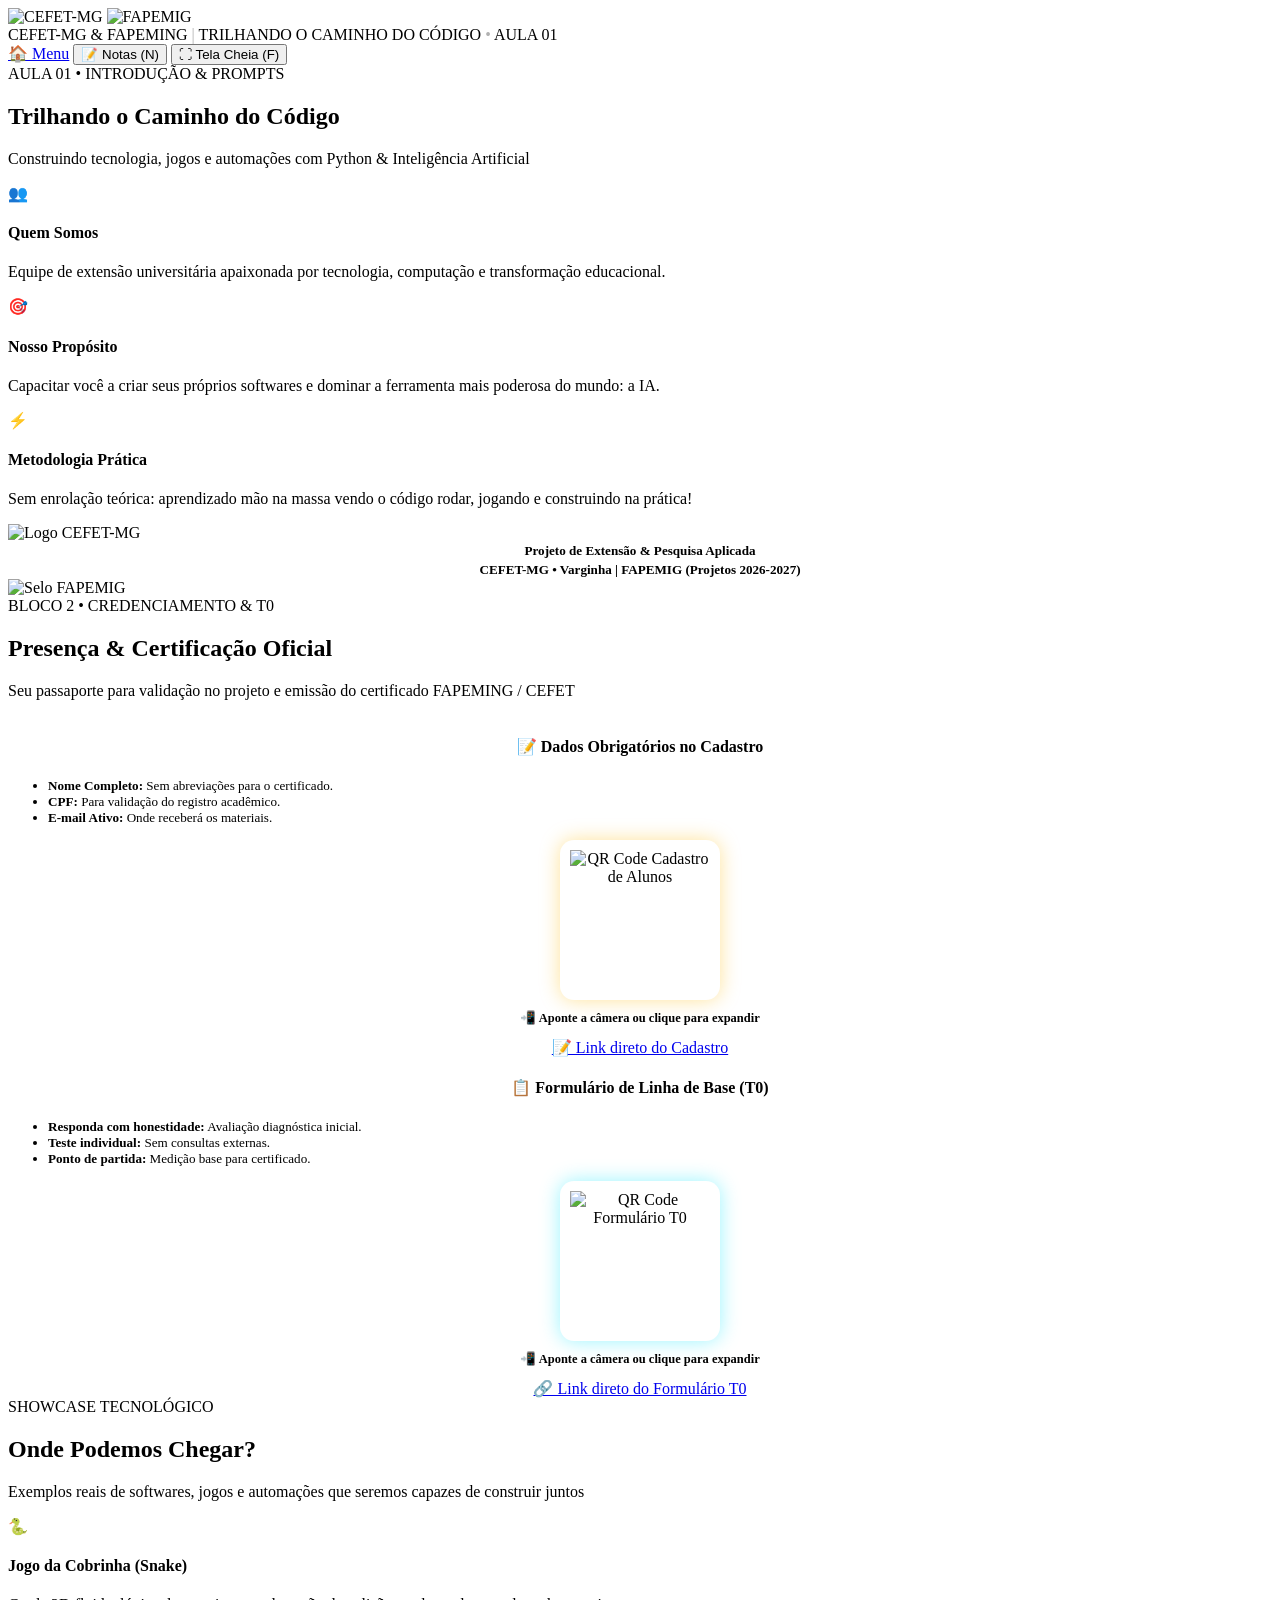
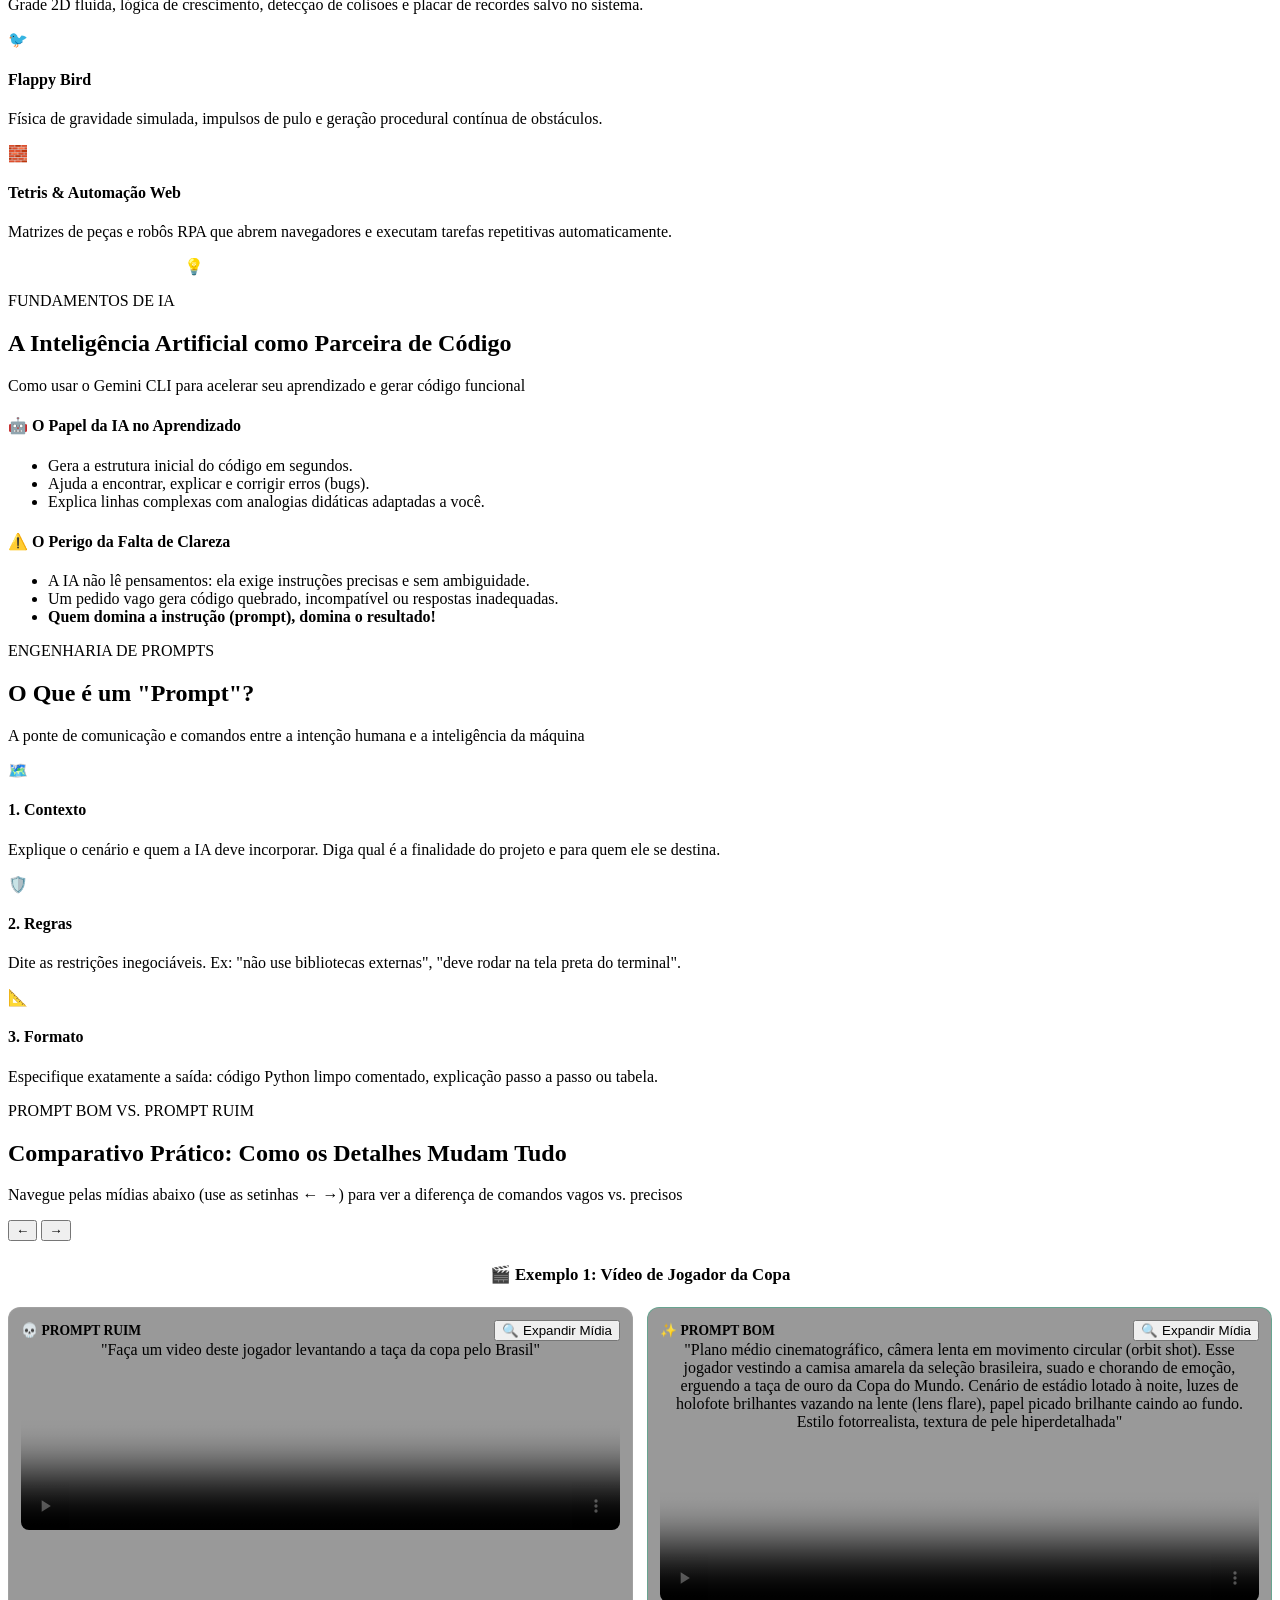
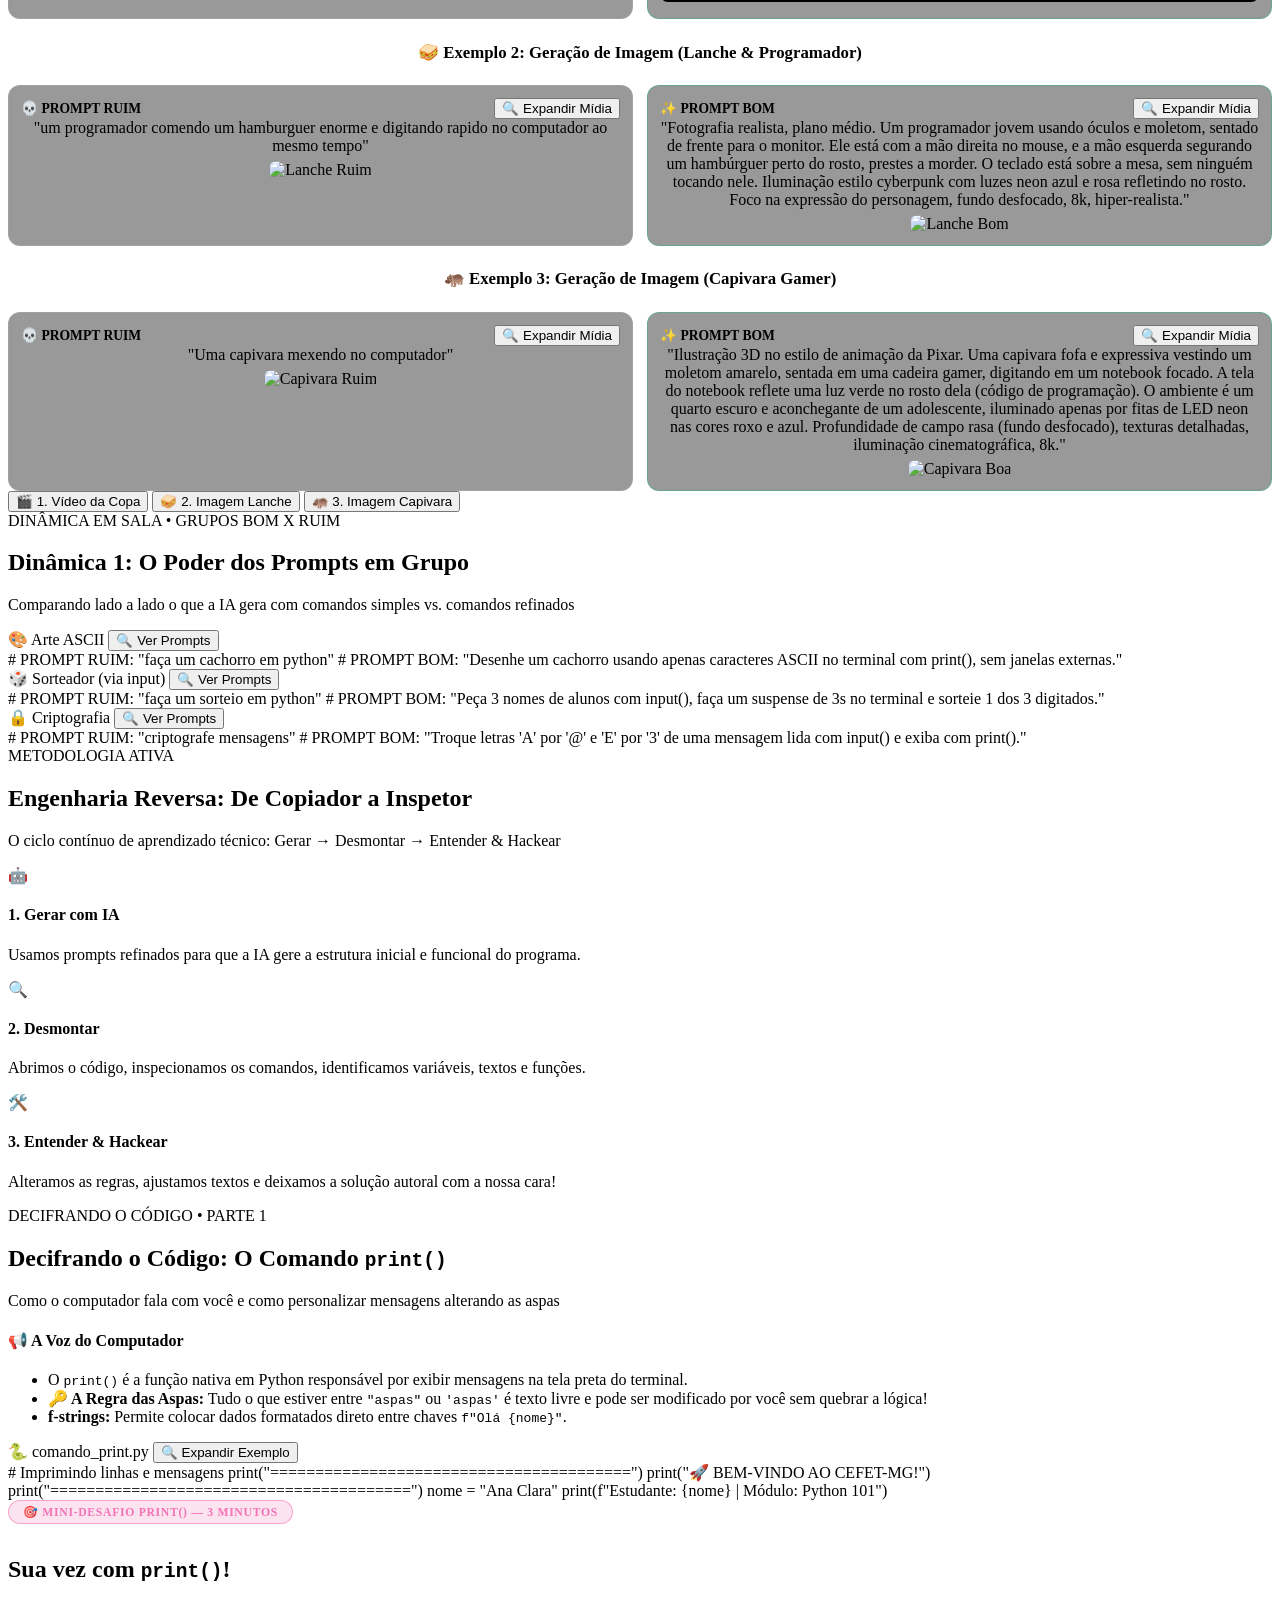
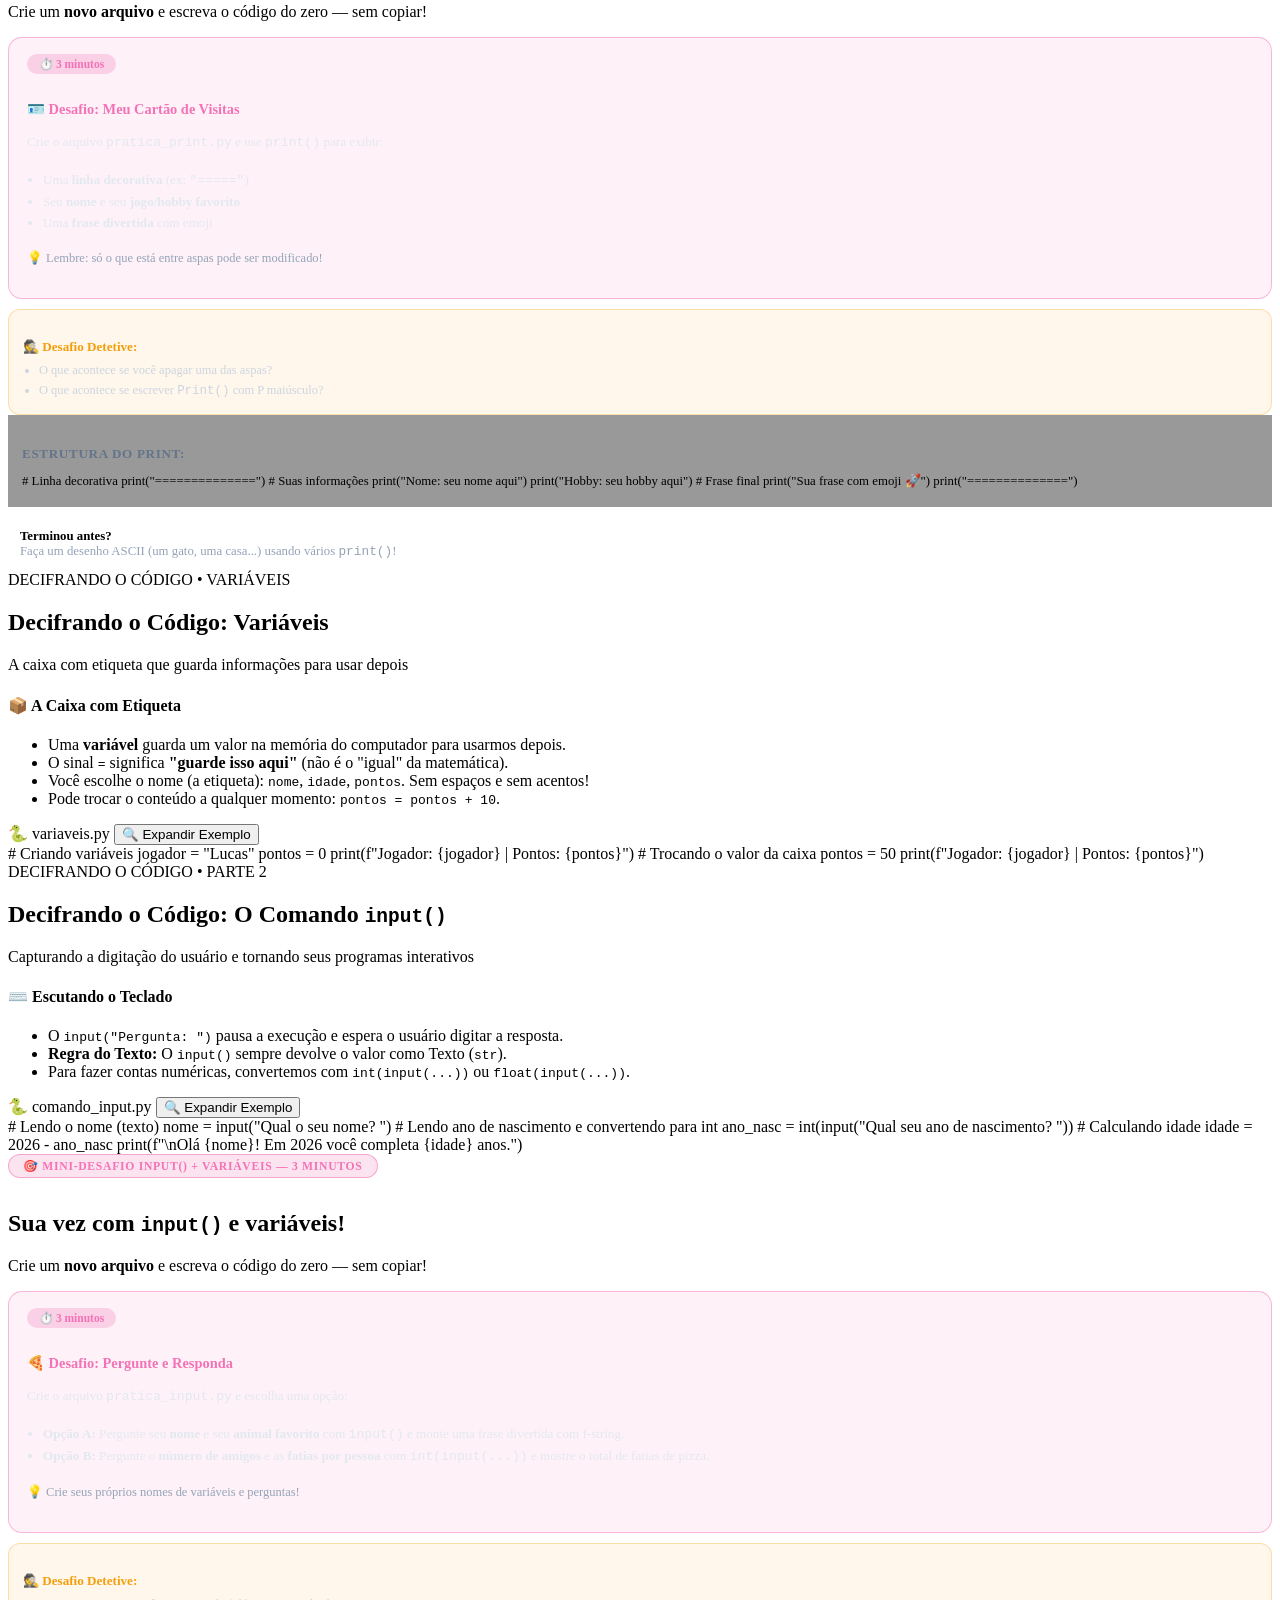
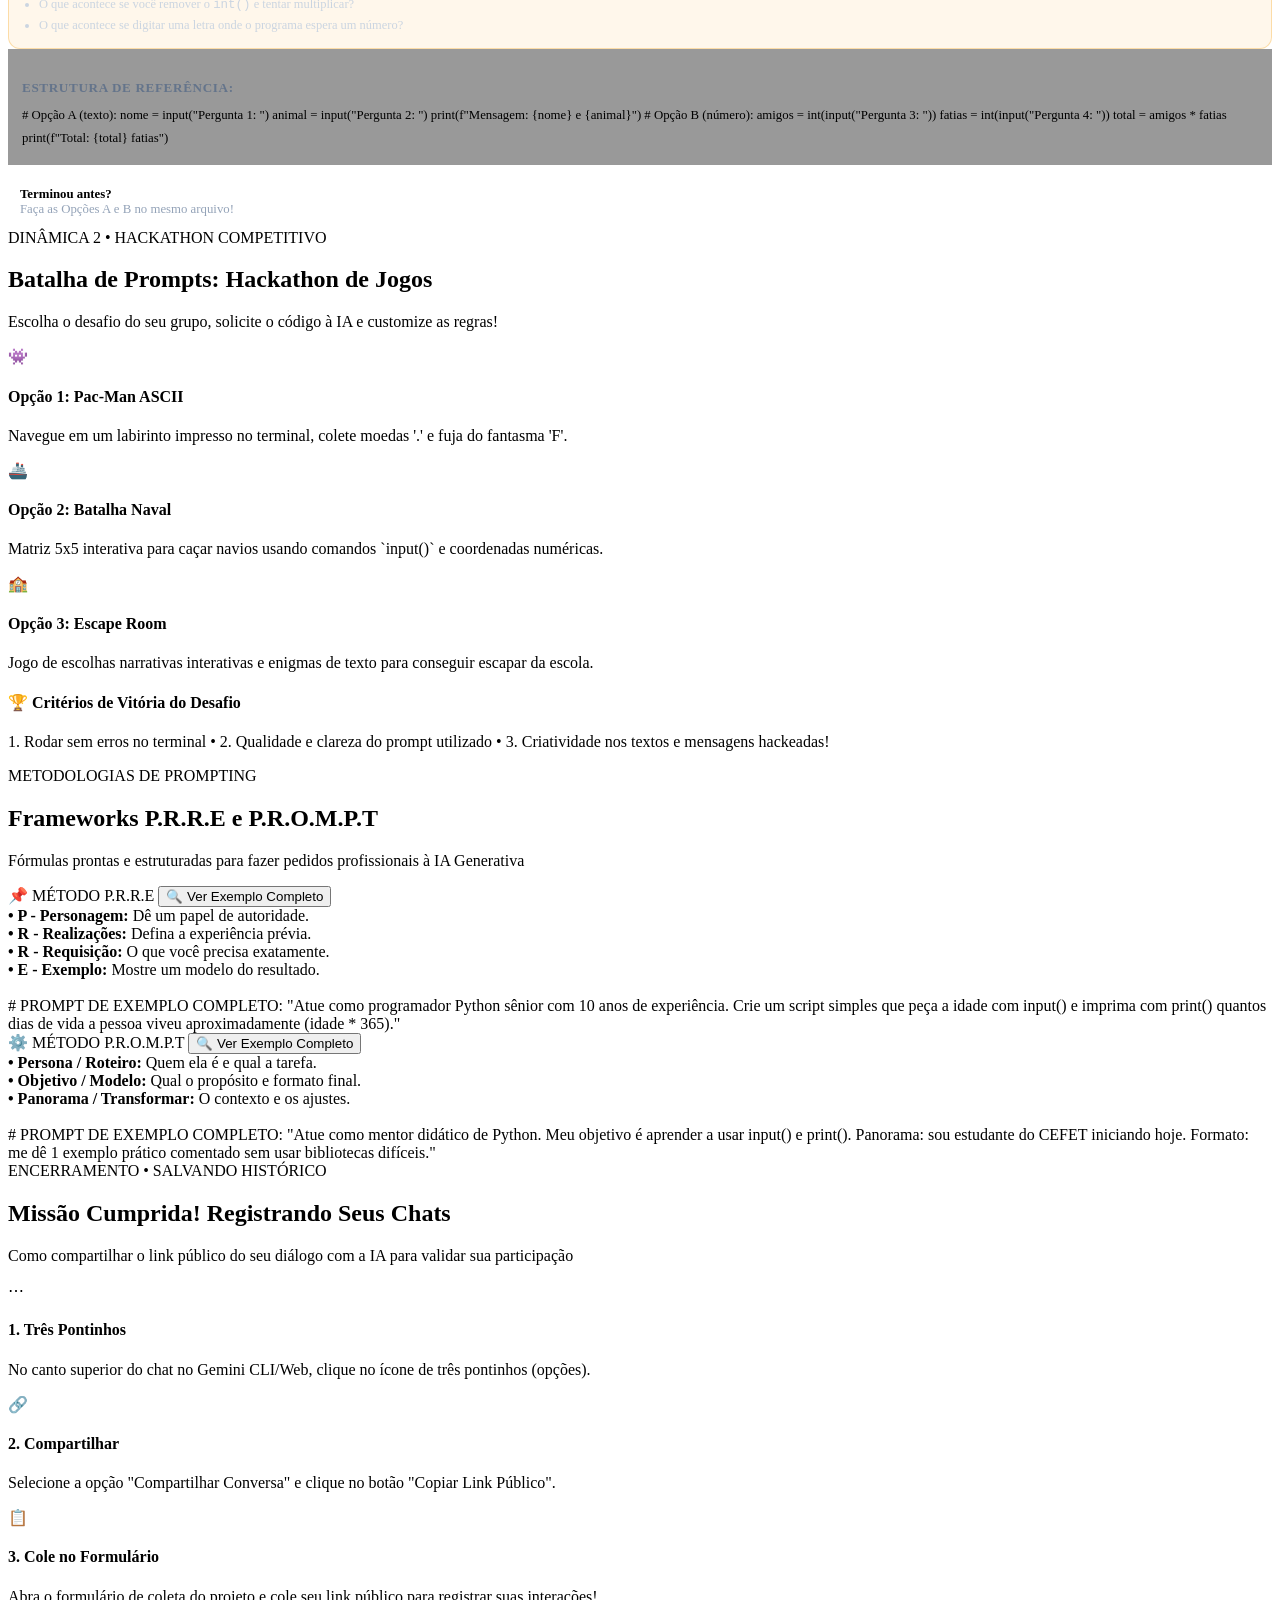
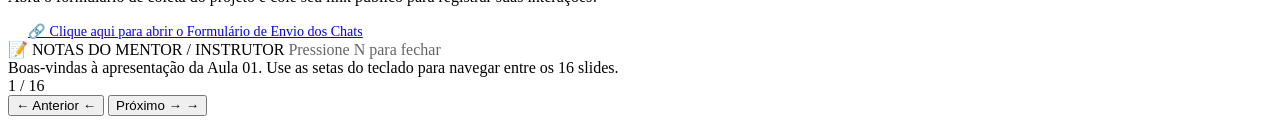
==== arquivos-trilhando/Slides/aula-01-slides.html @ 1e242073 "Aula 1: mini-desafios de print, variaveis e input; index alinhado ao plano didatico" ====
<!DOCTYPE html>
<html lang="pt-BR">

<head>
    <meta charset="UTF-8">
    <meta name="viewport" content="width=device-width, initial-scale=1.0">
    <title>Aula 01 - Trilhando o Caminho do Código | CEFET-MG & FAPEMING</title>
    <link rel="preconnect" href="https://fonts.googleapis.com">
    <link rel="preconnect" href="https://fonts.gstatic.com" crossorigin>
    <link
        href="https://fonts.googleapis.com/css2?family=Inter:wght@400;500;600;700;800&family=JetBrains+Mono:wght@400;600;700&display=swap"
        rel="stylesheet">
    <link rel="stylesheet" href="slides-style.css">
    <style>
        /* Mini-desafios (mesmo padrão da Aula 02) */
        .challenge-label { display: inline-flex; align-items: center; gap: 6px; background: rgba(236,72,153,.15); border: 1px solid rgba(236,72,153,.4); border-radius: 100px; padding: 4px 14px; font-size: .73rem; font-weight: 800; color: #f472b6; letter-spacing: .06em; text-transform: uppercase; margin-bottom: 12px; }
        .challenge-box { background: rgba(236,72,153,.07); border: 1.5px solid rgba(236,72,153,.35); border-radius: 14px; padding: 16px 18px; }
        .challenge-box h4 { color: #f472b6; font-size: .9rem; margin-bottom: 8px; }
        .challenge-box p, .challenge-box li { font-size: .82rem; color: #e2e8f0; line-height: 1.6; }
        .challenge-box ul { padding-left: 16px; }
        .timer-badge { display: inline-flex; align-items: center; gap: 6px; background: rgba(236,72,153,.2); border-radius: 100px; padding: 3px 12px; font-size: .72rem; font-weight: 700; color: #f472b6; margin-bottom: 8px; }

        .media-compare-grid {
            display: grid;
            grid-template-columns: 1fr 1fr;
            gap: 14px;
            margin-top: 10px;
        }

        .media-card {
            background: rgba(0, 0, 0, 0.4);
            border-radius: 12px;
            padding: 12px;
            border: 1px solid rgba(255, 255, 255, 0.08);
            text-align: center;
        }

        .media-card video,
        .media-card img {
            width: 100%;
            max-height: 220px;
            object-fit: contain;
            border-radius: 8px;
            margin-top: 6px;
        }

        .media-title-bad {
            color: var(--cefet-red);
            font-weight: 700;
            font-size: 0.85rem;
        }

        .media-title-good {
            color: var(--cefet-green);
            font-weight: 700;
            font-size: 0.85rem;
        }
    </style>
</head>

<body>
    <div class="progress-bar" id="progressBar"></div>
    <div class="bg-glow">
        <div class="glow-orb glow-orb-1"></div>
        <div class="glow-orb glow-orb-2"></div>
        <div class="glow-orb glow-orb-3"></div>
    </div>

    <!-- Top Navigation Bar -->
    <header class="top-bar">
        <div class="brand-badge">
            <div class="top-bar-logos">
                <img src="../Imagens/logo-cefet.jpg" alt="CEFET-MG" class="top-bar-logo-img">
                <img src="../Imagens/logo-fapemig.jpg" alt="FAPEMIG" class="top-bar-logo-img fapemig-circle">
            </div>
            <span class="cefet-tag">CEFET-MG & FAPEMING</span>
            <span style="opacity:0.3">|</span>
            <span>TRILHANDO O CAMINHO DO CÓDIGO</span>
            <span style="opacity:0.3">•</span>
            <span style="color:var(--cefet-cyan)">AULA 01</span>
        </div>
        <div class="top-controls">
            <a href="../../index.html" class="control-btn">🏠 Menu</a>
            <button class="control-btn" id="notesToggle">📝 Notas (N)</button>
            <button class="control-btn" id="fullscreenToggle">⛶ Tela Cheia (F)</button>
        </div>
    </header>

    <!-- Main Presentation Stage -->
    <main class="presentation-stage">

        <!-- Slide 1: Capa & Apresentação -->
        <section class="slide active"
            data-notes="<strong>Abertura (10 min):</strong> Dar boas-vindas aos alunos e mentores do CEFET/FAPEMING. Apresentar a equipe de extensão, a visão do curso e o impacto de aprender a construir tecnologia.">
            <div class="slide-header">
                <span class="slide-step">AULA 01 • INTRODUÇÃO & PROMPTS</span>
                <h1 class="slide-title">Trilhando o Caminho do Código</h1>
                <p class="slide-subtitle">Construindo tecnologia, jogos e automações com Python & Inteligência
                    Artificial</p>
            </div>
            <div class="slide-body">
                <div class="grid-3">
                    <div class="content-box accent-box">
                        <div class="big-icon">👥</div>
                        <h4 style="color:var(--cefet-cyan)">Quem Somos</h4>
                        <p>Equipe de extensão universitária apaixonada por tecnologia, computação e transformação
                            educacional.</p>
                    </div>
                    <div class="content-box accent-box">
                        <div class="big-icon">🎯</div>
                        <h4 style="color:var(--cefet-blue)">Nosso Propósito</h4>
                        <p>Capacitar você a criar seus próprios softwares e dominar a ferramenta mais poderosa do mundo:
                            a IA.</p>
                    </div>
                    <div class="content-box accent-box">
                        <div class="big-icon">⚡</div>
                        <h4 style="color:var(--cefet-gold)">Metodologia Prática</h4>
                        <p>Sem enrolação teórica: aprendizado mão na massa vendo o código rodar, jogando e construindo
                            na prática!</p>
                    </div>
                </div>

                <!-- Banner Institucional CEFET & FAPEMIG -->
                <div class="capa-institution-banner">
                    <img src="../Imagens/logo-cefet.jpg" alt="Logo CEFET-MG" class="capa-inst-img" title="CEFET-MG">
                    <div
                        style="font-size:0.82rem; color:var(--text-secondary); font-weight:600; text-align:center; line-height:1.4;">
                        Projeto de Extensão & Pesquisa Aplicada<br>
                        <span style="color:var(--cefet-cyan); font-weight:700;">CEFET-MG • Varginha | FAPEMIG (Projetos
                            2026-2027)</span>
                    </div>
                    <img src="../Imagens/logo-fapemig.jpg" alt="Selo FAPEMIG" class="capa-inst-img fapemig-circle"
                        title="FAPEMIG 2026-2027">
                </div>
            </div>
        </section>

        <!-- Slide 2: Presença & Certificação -->
        <section class="slide"
            data-notes="<strong>Presença & T0 (45 min):</strong> Orientar os estudantes no preenchimento do cadastro e formulário T0. Garantir silêncio e autonomia individual sem consultas externas.">
            <div class="slide-header">
                <span class="slide-step">BLOCO 2 • CREDENCIAMENTO & T0</span>
                <h2 class="slide-title">Presença & Certificação Oficial</h2>
                <p class="slide-subtitle">Seu passaporte para validação no projeto e emissão do certificado FAPEMING /
                    CEFET</p>
            </div>
            <div class="slide-body">
                <div class="grid-2" style="align-items: stretch;">
                    <!-- QR Code no Cadastro do Aluno -->
                    <div class="content-box warn-box"
                        style="display:flex; flex-direction:column; align-items:center; text-align:center; justify-content:space-between; height:100%;">
                        <div style="width:100%;">
                            <h4 style="width:100%; justify-content:center;">📝 Dados Obrigatórios no Cadastro</h4>
                            <ul style="text-align:left; font-size:0.82rem; margin-bottom:8px; width:100%;">
                                <li><strong>Nome Completo:</strong> Sem abreviações para o certificado.</li>
                                <li><strong>CPF:</strong> Para validação do registro acadêmico.</li>
                                <li><strong>E-mail Ativo:</strong> Onde receberá os materiais.</li>
                            </ul>
                        </div>
                        <div style="display:flex; flex-direction:column; align-items:center; width:100%;">
                            <div class="qrcode-container" title="Clique para expandir o QR Code"
                                style="background:#ffffff; padding:10px; border-radius:14px; border:2px solid var(--cefet-gold); box-shadow:0 0 20px rgba(255,184,0,0.4); margin:6px 0; cursor:pointer;">
                                <img src="../Imagens/qrcode-cadastro.jpeg" alt="QR Code Cadastro de Alunos"
                                    class="qrcode-img" style="width:140px; height:140px; display:block;">
                            </div>
                            <p style="font-size:0.78rem; color:var(--cefet-gold); font-weight:700; margin-top:4px;">📲
                                Aponte a câmera ou clique para expandir</p>
                            <a href="https://docs.google.com/forms/d/e/1FAIpQLSfCJOSWWcLluYev1PleqBY1V2N5altAIb2xQPTqDQ6PS6pp1g/viewform?usp=dialog"
                                target="_blank" class="form-link-btn gold-btn">
                                📝 Link direto do Cadastro
                            </a>
                        </div>
                    </div>

                    <!-- Formulário T0 com Link Oficial -->
                    <div class="content-box accent-box"
                        style="display:flex; flex-direction:column; align-items:center; text-align:center; justify-content:space-between; height:100%;">
                        <div style="width:100%;">
                            <h4 style="width:100%; justify-content:center;">📋 Formulário de Linha de Base (T0)</h4>
                            <ul style="text-align:left; font-size:0.82rem; margin-bottom:8px; width:100%;">
                                <li><strong>Responda com honestidade:</strong> Avaliação diagnóstica inicial.</li>
                                <li><strong>Teste individual:</strong> Sem consultas externas.</li>
                                <li><strong>Ponto de partida:</strong> Medição base para certificado.</li>
                            </ul>
                        </div>
                        <div style="display:flex; flex-direction:column; align-items:center; width:100%;">
                            <div class="qrcode-container" title="Clique para expandir o QR Code"
                                style="background:#ffffff; padding:10px; border-radius:14px; border:2px solid var(--cefet-cyan); box-shadow:0 0 20px rgba(0,229,255,0.4); margin:6px 0; cursor:pointer;">
                                <img src="../Imagens/qrcode-t0.jpeg" alt="QR Code Formulário T0" class="qrcode-img"
                                    style="width:140px; height:140px; display:block;">
                            </div>
                            <p style="font-size:0.78rem; color:var(--cefet-cyan); font-weight:700; margin-top:4px;">📲
                                Aponte a câmera ou clique para expandir</p>
                            <a href="https://docs.google.com/forms/d/1cti5P6zpnqMxsRky83t9_mzwyhQPSM-l3XNMAq9LNyU/edit"
                                target="_blank" class="form-link-btn">
                                🔗 Link direto do Formulário T0
                            </a>
                        </div>
                    </div>
                </div>
            </div>
        </section>

        <!-- Slide 3: Showcase Tecnológico (Onde Podemos Chegar?) -->
        <section class="slide"
            data-notes="<strong>Showcase Tecnológico (20 min):</strong> Rodar ou mostrar demonstrações rápidas do que é possível criar combinando Python e IA.">
            <div class="slide-header">
                <span class="slide-step">SHOWCASE TECNOLÓGICO</span>
                <h2 class="slide-title">Onde Podemos Chegar?</h2>
                <p class="slide-subtitle">Exemplos reais de softwares, jogos e automações que seremos capazes de
                    construir juntos</p>
            </div>
            <div class="slide-body">
                <div class="grid-3">
                    <div class="content-box">
                        <div class="big-icon">🐍</div>
                        <h4 style="color:var(--cefet-green)">Jogo da Cobrinha (Snake)</h4>
                        <p>Grade 2D fluida, lógica de crescimento, detecção de colisões e placar de recordes salvo no
                            sistema.</p>
                    </div>
                    <div class="content-box">
                        <div class="big-icon">🐦</div>
                        <h4 style="color:var(--cefet-cyan)">Flappy Bird</h4>
                        <p>Física de gravidade simulada, impulsos de pulo e geração procedural contínua de obstáculos.
                        </p>
                    </div>
                    <div class="content-box">
                        <div class="big-icon">🧱</div>
                        <h4 style="color:var(--cefet-gold)">Tetris & Automação Web</h4>
                        <p>Matrizes de peças e robôs RPA que abrem navegadores e executam tarefas repetitivas
                            automaticamente.</p>
                    </div>
                </div>
                <div class="content-box tip-box" style="margin-top:8px;">
                    <p style="text-align:center; font-weight:600; color:#fff;">💡 <strong>Mudança de Chave:</strong>
                        Deixar de ser apenas usuário que consome redes e jogos para ser o desenvolvedor que cria as
                        próprias regras!</p>
                </div>
            </div>
        </section>

        <!-- Slide 4: A Inteligência Artificial como Parceira -->
        <section class="slide"
            data-notes="<strong>Copiloto de IA:</strong> Explicar como a IA atua como um mentor técnico de código e a importância da precisão nos comandos.">
            <div class="slide-header">
                <span class="slide-step">FUNDAMENTOS DE IA</span>
                <h2 class="slide-title">A Inteligência Artificial como Parceira de Código</h2>
                <p class="slide-subtitle">Como usar o Gemini CLI para acelerar seu aprendizado e gerar código funcional
                </p>
            </div>
            <div class="slide-body">
                <div class="grid-2">
                    <div class="content-box good-box">
                        <h4>🤖 O Papel da IA no Aprendizado</h4>
                        <ul>
                            <li>Gera a estrutura inicial do código em segundos.</li>
                            <li>Ajuda a encontrar, explicar e corrigir erros (bugs).</li>
                            <li>Explica linhas complexas com analogias didáticas adaptadas a você.</li>
                        </ul>
                    </div>
                    <div class="content-box bad-box">
                        <h4>⚠️ O Perigo da Falta de Clareza</h4>
                        <ul>
                            <li>A IA não lê pensamentos: ela exige instruções precisas e sem ambiguidade.</li>
                            <li>Um pedido vago gera código quebrado, incompatível ou respostas inadequadas.</li>
                            <li><strong>Quem domina a instrução (prompt), domina o resultado!</strong></li>
                        </ul>
                    </div>
                </div>
            </div>
        </section>

        <!-- Slide 5: O Que é um Prompt? -->
        <section class="slide"
            data-notes="<strong>Anatomia de Prompts:</strong> Explicar os 3 pilares fundamentais: Contexto, Regras e Formato.">
            <div class="slide-header">
                <span class="slide-step">ENGENHARIA DE PROMPTS</span>
                <h2 class="slide-title">O Que é um "Prompt"?</h2>
                <p class="slide-subtitle">A ponte de comunicação e comandos entre a intenção humana e a inteligência da
                    máquina</p>
            </div>
            <div class="slide-body">
                <div class="grid-3">
                    <div class="content-box accent-box">
                        <div class="big-icon">🗺️</div>
                        <h4>1. Contexto</h4>
                        <p>Explique o cenário e quem a IA deve incorporar. Diga qual é a finalidade do projeto e para
                            quem ele se destina.</p>
                    </div>
                    <div class="content-box accent-box">
                        <div class="big-icon">🛡️</div>
                        <h4>2. Regras</h4>
                        <p>Dite as restrições inegociáveis. Ex: "não use bibliotecas externas", "deve rodar na tela
                            preta do terminal".</p>
                    </div>
                    <div class="content-box accent-box">
                        <div class="big-icon">📐</div>
                        <h4>3. Formato</h4>
                        <p>Especifique exatamente a saída: código Python limpo comentado, explicação passo a passo ou
                            tabela.</p>
                    </div>
                </div>
            </div>
        </section>

        <!-- Slide 6: Prompt BOM vs RUIM (Com Carrossel de Mídias e Prompts Íntegros) -->
        <section class="slide"
            data-notes="<strong>Prompt BOM x RUIM:</strong> Usar o carrossel interativo com as setinhas para navegar entre os vídeos e imagens comparativos com os prompts completos fornecidos.">
            <div class="slide-header">
                <span class="slide-step">PROMPT BOM VS. PROMPT RUIM</span>
                <h2 class="slide-title">Comparativo Prático: Como os Detalhes Mudam Tudo</h2>
                <p class="slide-subtitle">Navegue pelas mídias abaixo (use as setinhas ← →) para ver a diferença de
                    comandos vagos vs. precisos</p>
            </div>
            <div class="slide-body">
                <div class="media-carousel-container">
                    <div class="media-carousel-stage">
                        <!-- Setas de Navegação -->
                        <button class="carousel-nav-btn prev-btn" title="Exemplo Anterior">←</button>
                        <button class="carousel-nav-btn next-btn" title="Próximo Exemplo">→</button>

                        <!-- Item 1: Vídeos Comparativos (Copa) -->
                        <div class="media-carousel-slide active">
                            <div style="text-align:center; margin-bottom:4px;">
                                <h4 style="color:var(--cefet-cyan); font-size:1.05rem;">🎬 Exemplo 1: Vídeo de Jogador
                                    da Copa</h4>
                            </div>
                            <div class="media-compare-grid">
                                <div class="media-card">
                                    <div style="display:flex; align-items:center; justify-content:space-between;">
                                        <span class="media-title-bad">💀 PROMPT RUIM</span>
                                        <button class="media-expand-btn">🔍 Expandir Mídia</button>
                                    </div>
                                    <div class="prompt-box-text bad">"Faça um video deste jogador levantando a taça da
                                        copa pelo Brasil"</div>
                                    <video controls poster="../Vídeos/Imagem Exemplo.jpg" style="max-height:165px;">
                                        <source src="../Vídeos/Video RUIM.mp4" type="video/mp4">
                                    </video>
                                </div>
                                <div class="media-card" style="border-color: rgba(16,185,129,0.35);">
                                    <div style="display:flex; align-items:center; justify-content:space-between;">
                                        <span class="media-title-good">✨ PROMPT BOM</span>
                                        <button class="media-expand-btn">🔍 Expandir Mídia</button>
                                    </div>
                                    <div class="prompt-box-text good">"Plano médio cinematográfico, câmera lenta em
                                        movimento circular (orbit shot). Esse jogador vestindo a camisa amarela da
                                        seleção brasileira, suado e chorando de emoção, erguendo a taça de ouro da Copa
                                        do Mundo. Cenário de estádio lotado à noite, luzes de holofote brilhantes
                                        vazando na lente (lens flare), papel picado brilhante caindo ao fundo. Estilo
                                        fotorrealista, textura de pele hiperdetalhada"</div>
                                    <video controls poster="../Vídeos/Imagem Exemplo.jpg" style="max-height:165px;">
                                        <source src="../Vídeos/Video BOM.mp4" type="video/mp4">
                                    </video>
                                </div>
                            </div>
                        </div>

                        <!-- Item 2: Imagens Lanche -->
                        <div class="media-carousel-slide">
                            <div style="text-align:center; margin-bottom:4px;">
                                <h4 style="color:var(--cefet-cyan); font-size:1.05rem;">🥪 Exemplo 2: Geração de Imagem
                                    (Lanche & Programador)</h4>
                            </div>
                            <div class="media-compare-grid">
                                <div class="media-card">
                                    <div style="display:flex; align-items:center; justify-content:space-between;">
                                        <span class="media-title-bad">💀 PROMPT RUIM</span>
                                        <button class="media-expand-btn">🔍 Expandir Mídia</button>
                                    </div>
                                    <div class="prompt-box-text bad">"um programador comendo um hamburguer enorme e
                                        digitando rapido no computador ao mesmo tempo"</div>
                                    <img src="../Imagens/Imagem RUIM Lanche.jpeg" alt="Lanche Ruim"
                                        style="max-height:165px;">
                                </div>
                                <div class="media-card" style="border-color: rgba(16,185,129,0.35);">
                                    <div style="display:flex; align-items:center; justify-content:space-between;">
                                        <span class="media-title-good">✨ PROMPT BOM</span>
                                        <button class="media-expand-btn">🔍 Expandir Mídia</button>
                                    </div>
                                    <div class="prompt-box-text good">"Fotografia realista, plano médio. Um programador
                                        jovem usando óculos e moletom, sentado de frente para o monitor. Ele está com a
                                        mão direita no mouse, e a mão esquerda segurando um hambúrguer perto do rosto,
                                        prestes a morder. O teclado está sobre a mesa, sem ninguém tocando nele.
                                        Iluminação estilo cyberpunk com luzes neon azul e rosa refletindo no rosto. Foco
                                        na expressão do personagem, fundo desfocado, 8k, hiper-realista."</div>
                                    <img src="../Imagens/Imagem BOA Lanche.jpeg" alt="Lanche Bom"
                                        style="max-height:165px;">
                                </div>
                            </div>
                        </div>

                        <!-- Item 3: Imagens Capivara -->
                        <div class="media-carousel-slide">
                            <div style="text-align:center; margin-bottom:4px;">
                                <h4 style="color:var(--cefet-cyan); font-size:1.05rem;">🦛 Exemplo 3: Geração de Imagem
                                    (Capivara Gamer)</h4>
                            </div>
                            <div class="media-compare-grid">
                                <div class="media-card">
                                    <div style="display:flex; align-items:center; justify-content:space-between;">
                                        <span class="media-title-bad">💀 PROMPT RUIM</span>
                                        <button class="media-expand-btn">🔍 Expandir Mídia</button>
                                    </div>
                                    <div class="prompt-box-text bad">"Uma capivara mexendo no computador"</div>
                                    <img src="../Imagens/Imagem RUIM Capivara.jpeg" alt="Capivara Ruim"
                                        style="max-height:165px;">
                                </div>
                                <div class="media-card" style="border-color: rgba(16,185,129,0.35);">
                                    <div style="display:flex; align-items:center; justify-content:space-between;">
                                        <span class="media-title-good">✨ PROMPT BOM</span>
                                        <button class="media-expand-btn">🔍 Expandir Mídia</button>
                                    </div>
                                    <div class="prompt-box-text good">"Ilustração 3D no estilo de animação da Pixar. Uma
                                        capivara fofa e expressiva vestindo um moletom amarelo, sentada em uma cadeira
                                        gamer, digitando em um notebook focado. A tela do notebook reflete uma luz verde
                                        no rosto dela (código de programação). O ambiente é um quarto escuro e
                                        aconchegante de um adolescente, iluminado apenas por fitas de LED neon nas cores
                                        roxo e azul. Profundidade de campo rasa (fundo desfocado), texturas detalhadas,
                                        iluminação cinematográfica, 8k."</div>
                                    <img src="../Imagens/Imagem BOA Capivara.jpeg" alt="Capivara Boa"
                                        style="max-height:165px;">
                                </div>
                            </div>
                        </div>
                    </div>

                    <!-- Indicadores / Abas -->
                    <div class="carousel-indicators">
                        <button class="carousel-indicator-btn active" data-target-slide="0">🎬 1. Vídeo da Copa</button>
                        <button class="carousel-indicator-btn" data-target-slide="1">🥪 2. Imagem Lanche</button>
                        <button class="carousel-indicator-btn" data-target-slide="2">🦛 3. Imagem Capivara</button>
                    </div>
                </div>
            </div>
        </section>

        <!-- Slide 7: Dinâmica 1: Dois Grupos (Bom x Ruim) com Prompts Completos -->
        <section class="slide"
            data-notes="<strong>Dinâmica 1:</strong> Apresentar os prompts completos para as 3 categorias da dinâmica dos grupos (Arte ASCII, Sorteador e Criptografia).">
            <div class="slide-header">
                <span class="slide-step">DINÂMICA EM SALA • GRUPOS BOM X RUIM</span>
                <h2 class="slide-title">Dinâmica 1: O Poder dos Prompts em Grupo</h2>
                <p class="slide-subtitle">Comparando lado a lado o que a IA gera com comandos simples vs. comandos
                    refinados</p>
            </div>
            <div class="slide-body">
                <div class="grid-3">
                    <div class="code-preview-card" data-title="🎨 1. Desenho Visual (Arte ASCII)"
                        data-explanation="<strong>Prompt Ruim:</strong> &quot;faça um cachorro em python&quot;<br><br><strong>Prompt Bom Completo:</strong> &quot;Atue como programador Python didático. Crie um script que desenhe a figura de um cachorro usando apenas caracteres ASCII no terminal com print(), sem abrir janelas externas ou usar bibliotecas de terceiros.&quot;"
                        data-terminal="   /\\_/\\\n  ( o.o )\n   > ^ <">
                        <div class="code-card-header">
                            <span class="code-card-title">🎨 Arte ASCII</span>
                            <button class="expand-demo-btn">🔍 Ver Prompts</button>
                        </div>
                        <div class="prompt-code"><span class="cm"># PROMPT RUIM:</span>
                            <span class="str">"faça um cachorro em python"</span>

                            <span class="cm"># PROMPT BOM:</span>
                            <span class="str">"Desenhe um cachorro usando apenas caracteres ASCII no terminal com
                                print(), sem janelas externas."</span>
                        </div>
                    </div>

                    <div class="code-preview-card" data-title="🎲 2. Sorteio de Alunos (com 3 nomes via input)"
                        data-explanation="<strong>Prompt Ruim:</strong> &quot;faça um sorteio em python&quot;<br><br><strong>Prompt Bom Completo:</strong> &quot;Crie um script em Python que peça para o usuário digitar o nome de 3 alunos (usando input). Em seguida, faça uma contagem regressiva de suspense de 3 segundos no terminal e sorteie 1 desses 3 nomes digitados como o vencedor com print().&quot;"
                        data-terminal="<span class='term-prompt'>Digite o nome do 1º aluno:</span> Ana&#10;<span class='term-prompt'>Digite o nome do 2º aluno:</span> Bruno&#10;<span class='term-prompt'>Digite o nome do 3º aluno:</span> Carla&#10;&#10;🎲 Sorteando 1 participante entre os 3 digitados...&#10;⏳ 3...&#10;⏳ 2...&#10;⏳ 1...&#10;🎉 O aluno sorteado foi: Bruno!">
                        <div class="code-card-header">
                            <span class="code-card-title">🎲 Sorteador (via input)</span>
                            <button class="expand-demo-btn">🔍 Ver Prompts</button>
                        </div>
                        <div class="prompt-code"><span class="cm"># PROMPT RUIM:</span>
                            <span class="str">"faça um sorteio em python"</span>

                            <span class="cm"># PROMPT BOM:</span>
                            <span class="str">"Peça 3 nomes de alunos com input(), faça um suspense de 3s no terminal e
                                sorteie 1 dos 3 digitados."</span>
                        </div>
                    </div>

                    <div class="code-preview-card" data-title="🔒 3. Criptografia Secreta"
                        data-explanation="<strong>Prompt Ruim:</strong> &quot;criptografe mensagens&quot;<br><br><strong>Prompt Bom Completo:</strong> &quot;Crie um programa Python interativo que leia uma mensagem com input() e substitua as letras 'A' por '@' e 'E' por '3', imprimindo a mensagem encriptada com print() no console.&quot;"
                        data-terminal="Digite o texto: AULA DE PYTHON\nMensagem Secreta: @UL@ D3 PYTHON">
                        <div class="code-card-header">
                            <span class="code-card-title">🔒 Criptografia</span>
                            <button class="expand-demo-btn">🔍 Ver Prompts</button>
                        </div>
                        <div class="prompt-code"><span class="cm"># PROMPT RUIM:</span>
                            <span class="str">"criptografe mensagens"</span>

                            <span class="cm"># PROMPT BOM:</span>
                            <span class="str">"Troque letras 'A' por '@' e 'E' por '3' de uma mensagem lida com input()
                                e exiba com print()."</span>
                        </div>
                    </div>
                </div>
            </div>
        </section>

        <!-- Slide 8: Engenharia Reversa -->
        <section class="slide"
            data-notes="<strong>Engenharia Reversa:</strong> Explicar a metodologia ativa: Gerar com IA -> Desmontar o código -> Entender e Hackear.">
            <div class="slide-header">
                <span class="slide-step">METODOLOGIA ATIVA</span>
                <h2 class="slide-title">Engenharia Reversa: De Copiador a Inspetor</h2>
                <p class="slide-subtitle">O ciclo contínuo de aprendizado técnico: Gerar → Desmontar → Entender &
                    Hackear</p>
            </div>
            <div class="slide-body">
                <div class="grid-3">
                    <div class="content-box">
                        <div class="big-icon">🤖</div>
                        <h4>1. Gerar com IA</h4>
                        <p>Usamos prompts refinados para que a IA gere a estrutura inicial e funcional do programa.</p>
                    </div>
                    <div class="content-box">
                        <div class="big-icon">🔍</div>
                        <h4>2. Desmontar</h4>
                        <p>Abrimos o código, inspecionamos os comandos, identificamos variáveis, textos e funções.</p>
                    </div>
                    <div class="content-box">
                        <div class="big-icon">🛠️</div>
                        <h4>3. Entender & Hackear</h4>
                        <p>Alteramos as regras, ajustamos textos e deixamos a solução autoral com a nossa cara!</p>
                    </div>
                </div>
            </div>
        </section>

        <!-- Slide 9: O Comando PRINT -->
        <section class="slide"
            data-notes="<strong>O Comando print():</strong> Explicar o comando print(), a voz do computador e a regra das aspas.">
            <div class="slide-header">
                <span class="slide-step">DECIFRANDO O CÓDIGO • PARTE 1</span>
                <h2 class="slide-title">Decifrando o Código: O Comando <code>print()</code></h2>
                <p class="slide-subtitle">Como o computador fala com você e como personalizar mensagens alterando as
                    aspas</p>
            </div>
            <div class="slide-body">
                <div class="grid-2-1">
                    <div class="content-box accent-box">
                        <h4>📢 A Voz do Computador</h4>
                        <ul>
                            <li>O <code>print()</code> é a função nativa em Python responsável por exibir mensagens na
                                tela preta do terminal.</li>
                            <li><strong>🔑 A Regra das Aspas:</strong> Tudo o que estiver entre <code>"aspas"</code> ou
                                <code>'aspas'</code> é texto livre e pode ser modificado por você sem quebrar a lógica!
                            </li>
                            <li><strong>f-strings:</strong> Permite colocar dados formatados direto entre chaves
                                <code>f"Olá {nome}"</code>.
                            </li>
                        </ul>
                    </div>

                    <div class="code-preview-card" data-title="🐍 Exemplo Didático: Comando print()"
                        data-explanation="O comando <code>print()</code> imprime exatamente o que está dentro das aspas. Com <code>f-strings</code> (prefixadas por <code>f&quot;...&quot;</code>), é possível misturar texto e variáveis perfeitamente."
                        data-terminal="========================================&#10;🚀 BEM-VINDO AO CEFET-MG!&#10;========================================&#10;Estudante: Ana Clara | Módulo: Python 101">
                        <div class="code-card-header">
                            <span class="code-card-title">🐍 comando_print.py</span>
                            <button class="expand-demo-btn">🔍 Expandir Exemplo</button>
                        </div>
                        <div class="prompt-code"><span class="cm"># Imprimindo linhas e mensagens</span>
                            <span class="fn">print</span>(<span
                                class="str">"========================================"</span>)
                            <span class="fn">print</span>(<span class="str">"🚀 BEM-VINDO AO CEFET-MG!"</span>)
                            <span class="fn">print</span>(<span
                                class="str">"========================================"</span>)

                            <span class="var">nome</span> <span class="op">=</span> <span class="str">"Ana Clara"</span>
                            <span class="fn">print</span>(<span class="str">f"Estudante: <span class="op">{</span><span
                                    class="var">nome</span><span class="op">}</span> | Módulo: Python 101"</span>)
                        </div>
                    </div>
                </div>
            </div>
        </section>

        <!-- Slide 9B: Mini-Desafio PRINT -->
        <section class="slide"
            data-notes="<strong>Mini-Desafio print() (3 min):</strong> Dê 3 minutos para a turma criar o arquivo 'pratica_print.py' e escrever o próprio cartão de visitas com print(). Circule pela sala. Desafio Detetive: tirar uma aspa e ver o erro.">
            <div class="slide-header">
                <span class="challenge-label">🎯 Mini-Desafio print() — 3 minutos</span>
                <h2 class="slide-title">Sua vez com <code>print()</code>!</h2>
                <p class="slide-subtitle">Crie um <strong>novo arquivo</strong> e escreva o código do zero — sem copiar!</p>
            </div>
            <div class="slide-body">
                <div class="grid-2" style="gap:16px;align-items:start">
                    <div style="display:flex;flex-direction:column;gap:10px">
                        <div class="challenge-box">
                            <div class="timer-badge">⏱️ 3 minutos</div>
                            <h4>🪪 Desafio: Meu Cartão de Visitas</h4>
                            <p>Crie o arquivo <code>pratica_print.py</code> e use <code>print()</code> para exibir:</p>
                            <ul>
                                <li>Uma <strong>linha decorativa</strong> (ex: <code>"====="</code>)</li>
                                <li>Seu <strong>nome</strong> e seu <strong>jogo/hobby favorito</strong></li>
                                <li>Uma <strong>frase divertida</strong> com emoji</li>
                            </ul>
                            <p style="margin-top:10px;color:#94a3b8;font-size:.78rem">💡 Lembre: só o que está entre aspas pode ser modificado!</p>
                        </div>
                        <div style="background:rgba(245,158,11,.08);border:1px solid rgba(245,158,11,.3);border-radius:12px;padding:12px 14px">
                            <h4 style="font-size:.82rem;color:#f59e0b;margin-bottom:6px">🕵️ Desafio Detetive:</h4>
                            <ul style="font-size:.78rem;color:#cbd5e1;line-height:1.6;padding-left:16px;margin:0">
                                <li>O que acontece se você apagar uma das aspas?</li>
                                <li>O que acontece se escrever <code>Print()</code> com P maiúsculo?</li>
                            </ul>
                        </div>
                    </div>
                    <div style="display:flex;flex-direction:column;gap:10px">
                        <div class="content-box" style="padding:14px;background:rgba(0,0,0,.4)">
                            <h4 style="font-size:.82rem;color:#64748b;margin-bottom:8px;text-transform:uppercase;letter-spacing:.05em">ESTRUTURA DO PRINT:</h4>
                            <div class="prompt-code" style="font-size:.8rem;line-height:1.8">
<span class="cm"># Linha decorativa</span>
<span class="fn">print</span>(<span class="str">"=============="</span>)

<span class="cm"># Suas informações</span>
<span class="fn">print</span>(<span class="str">"Nome: seu nome aqui"</span>)
<span class="fn">print</span>(<span class="str">"Hobby: seu hobby aqui"</span>)

<span class="cm"># Frase final</span>
<span class="fn">print</span>(<span class="str">"Sua frase com emoji 🚀"</span>)
<span class="fn">print</span>(<span class="str">"=============="</span>)
                            </div>
                        </div>
                        <div class="content-box tip-box" style="padding:12px;font-size:.8rem">
                            <strong>Terminou antes?</strong><br>
                            <span style="color:#94a3b8">Faça um desenho ASCII (um gato, uma casa...) usando vários <code>print()</code>!</span>
                        </div>
                    </div>
                </div>
            </div>
        </section>

        <!-- Slide 9C: VARIÁVEIS -->
        <section class="slide"
            data-notes="<strong>Variáveis:</strong> Use a analogia da caixa com etiqueta: o nome da variável é a etiqueta e o valor é o conteúdo. Mostre que dá para trocar o valor e que o print() usa o conteúdo atual. Destaque: = significa 'guarde isso aí', não 'igual' da matemática.">
            <div class="slide-header">
                <span class="slide-step">DECIFRANDO O CÓDIGO • VARIÁVEIS</span>
                <h2 class="slide-title">Decifrando o Código: Variáveis</h2>
                <p class="slide-subtitle">A caixa com etiqueta que guarda informações para usar depois</p>
            </div>
            <div class="slide-body">
                <div class="grid-2-1">
                    <div class="content-box good-box">
                        <h4>📦 A Caixa com Etiqueta</h4>
                        <ul>
                            <li>Uma <strong>variável</strong> guarda um valor na memória do computador para usarmos depois.</li>
                            <li>O sinal <code>=</code> significa <strong>"guarde isso aqui"</strong> (não é o "igual" da matemática).</li>
                            <li>Você escolhe o nome (a etiqueta): <code>nome</code>, <code>idade</code>, <code>pontos</code>. Sem espaços e sem acentos!</li>
                            <li>Pode trocar o conteúdo a qualquer momento: <code>pontos = pontos + 10</code>.</li>
                        </ul>
                    </div>
                    <div class="code-preview-card" data-title="🐍 Exemplo Didático: Variáveis"
                        data-explanation="Criamos as variáveis <code>jogador</code> e <code>pontos</code>. Depois atualizamos <code>pontos</code> e usamos <code>print()</code> com f-string para mostrar o conteúdo atual."
                        data-terminal="Jogador: Lucas | Pontos: 0&#10;Jogador: Lucas | Pontos: 50">
                        <div class="code-card-header">
                            <span class="code-card-title">🐍 variaveis.py</span>
                            <button class="expand-demo-btn">🔍 Expandir Exemplo</button>
                        </div>
                        <div class="prompt-code"><span class="cm"># Criando variáveis</span>
                            <span class="var">jogador</span> <span class="op">=</span> <span class="str">"Lucas"</span>
                            <span class="var">pontos</span> <span class="op">=</span> <span class="num">0</span>
                            <span class="fn">print</span>(<span class="str">f"Jogador: <span class="op">{</span><span class="var">jogador</span><span class="op">}</span> | Pontos: <span class="op">{</span><span class="var">pontos</span><span class="op">}</span>"</span>)

                            <span class="cm"># Trocando o valor da caixa</span>
                            <span class="var">pontos</span> <span class="op">=</span> <span class="num">50</span>
                            <span class="fn">print</span>(<span class="str">f"Jogador: <span class="op">{</span><span class="var">jogador</span><span class="op">}</span> | Pontos: <span class="op">{</span><span class="var">pontos</span><span class="op">}</span>"</span>)
                        </div>
                    </div>
                </div>
            </div>
        </section>

        <!-- Slide 10: O Comando INPUT (Captura de Entrada de Dados) -->
        <section class="slide"
            data-notes="<strong>O Comando input():</strong> Explicar a captura de dados do usuário via teclado, a regra da String e a conversão com int() ou float().">
            <div class="slide-header">
                <span class="slide-step">DECIFRANDO O CÓDIGO • PARTE 2</span>
                <h2 class="slide-title">Decifrando o Código: O Comando <code>input()</code></h2>
                <p class="slide-subtitle">Capturando a digitação do usuário e tornando seus programas interativos</p>
            </div>
            <div class="slide-body">
                <div class="grid-2-1">
                    <div class="content-box tip-box">
                        <h4>⌨️ Escutando o Teclado</h4>
                        <ul>
                            <li>O <code>input("Pergunta: ")</code> pausa a execução e espera o usuário digitar a
                                resposta.</li>
                            <li><strong>Regra do Texto:</strong> O <code>input()</code> sempre devolve o valor como
                                Texto (<code>str</code>).</li>
                            <li>Para fazer contas numéricas, convertemos com <code>int(input(...))</code> ou
                                <code>float(input(...))</code>.
                            </li>
                        </ul>
                    </div>

                    <div class="code-preview-card" data-title="🐍 Exemplo Didático: Comando input() + print()"
                        data-explanation="Neste exemplo, o programa faz perguntas com <code>input()</code>, armazena as respostas em variáveis e depois imprime o resultado formatado com o <code>print()</code>."
                        data-terminal="<span class='term-prompt'>Qual o seu nome?</span> Gabriel&#10;<span class='term-prompt'>Qual seu ano de nascimento?</span> 2008&#10;&#10;Olá Gabriel! Em 2026 você completa 18 anos.">
                        <div class="code-card-header">
                            <span class="code-card-title">🐍 comando_input.py</span>
                            <button class="expand-demo-btn">🔍 Expandir Exemplo</button>
                        </div>
                        <div class="prompt-code"><span class="cm"># Lendo o nome (texto)</span>
                            <span class="var">nome</span> <span class="op">=</span> <span class="fn">input</span>(<span
                                class="str">"Qual o seu nome? "</span>)

                            <span class="cm"># Lendo ano de nascimento e convertendo para int</span>
                            <span class="var">ano_nasc</span> <span class="op">=</span> <span
                                class="fn">int</span>(<span class="fn">input</span>(<span class="str">"Qual seu ano de
                                nascimento? "</span>))

                            <span class="cm"># Calculando idade</span>
                            <span class="var">idade</span> <span class="op">=</span> <span class="num">2026</span> <span
                                class="op">-</span> <span class="var">ano_nasc</span>

                            <span class="fn">print</span>(<span class="str">f"\nOlá <span class="op">{</span><span
                                    class="var">nome</span><span class="op">}</span>! Em 2026 você completa <span
                                    class="op">{</span><span class="var">idade</span><span class="op">}</span>
                                anos."</span>)
                        </div>
                    </div>
                </div>
            </div>
        </section>
        <!-- Slide 10B: Mini-Desafio INPUT + VARIÁVEL -->
        <section class="slide"
            data-notes="<strong>Mini-Desafio input() + variável (3 min):</strong> Dê 3 minutos para a turma criar 'pratica_input.py'. Todos usam input(), guardam em variáveis e mostram com print() e f-string. Desafio Detetive: tirar o int() e ver o erro.">
            <div class="slide-header">
                <span class="challenge-label">🎯 Mini-Desafio input() + Variáveis — 3 minutos</span>
                <h2 class="slide-title">Sua vez com <code>input()</code> e variáveis!</h2>
                <p class="slide-subtitle">Crie um <strong>novo arquivo</strong> e escreva o código do zero — sem copiar!</p>
            </div>
            <div class="slide-body">
                <div class="grid-2" style="gap:16px;align-items:start">
                    <div style="display:flex;flex-direction:column;gap:10px">
                        <div class="challenge-box">
                            <div class="timer-badge">⏱️ 3 minutos</div>
                            <h4>🍕 Desafio: Pergunte e Responda</h4>
                            <p>Crie o arquivo <code>pratica_input.py</code> e escolha uma opção:</p>
                            <ul>
                                <li><strong>Opção A:</strong> Pergunte seu <strong>nome</strong> e seu <strong>animal favorito</strong> com <code>input()</code> e monte uma frase divertida com f-string.</li>
                                <li><strong>Opção B:</strong> Pergunte o <strong>número de amigos</strong> e as <strong>fatias por pessoa</strong> com <code>int(input(...))</code> e mostre o total de fatias de pizza.</li>
                            </ul>
                            <p style="margin-top:10px;color:#94a3b8;font-size:.78rem">💡 Crie seus próprios nomes de variáveis e perguntas!</p>
                        </div>
                        <div style="background:rgba(245,158,11,.08);border:1px solid rgba(245,158,11,.3);border-radius:12px;padding:12px 14px">
                            <h4 style="font-size:.82rem;color:#f59e0b;margin-bottom:6px">🕵️ Desafio Detetive:</h4>
                            <ul style="font-size:.78rem;color:#cbd5e1;line-height:1.6;padding-left:16px;margin:0">
                                <li>O que acontece se você remover o <code>int()</code> e tentar multiplicar?</li>
                                <li>O que acontece se digitar uma letra onde o programa espera um número?</li>
                            </ul>
                        </div>
                    </div>
                    <div style="display:flex;flex-direction:column;gap:10px">
                        <div class="content-box" style="padding:14px;background:rgba(0,0,0,.4)">
                            <h4 style="font-size:.82rem;color:#64748b;margin-bottom:8px;text-transform:uppercase;letter-spacing:.05em">ESTRUTURA DE REFERÊNCIA:</h4>
                            <div class="prompt-code" style="font-size:.8rem;line-height:1.8">
<span class="cm"># Opção A (texto):</span>
<span class="var">nome</span> = <span class="fn">input</span>(<span class="str">"Pergunta 1: "</span>)
<span class="var">animal</span> = <span class="fn">input</span>(<span class="str">"Pergunta 2: "</span>)
<span class="fn">print</span>(<span class="str">f"Mensagem: <span class="op">{</span><span class="var">nome</span><span class="op">}</span> e <span class="op">{</span><span class="var">animal</span><span class="op">}</span>"</span>)

<span class="cm"># Opção B (número):</span>
<span class="var">amigos</span> = <span class="fn">int</span>(<span class="fn">input</span>(<span class="str">"Pergunta 3: "</span>))
<span class="var">fatias</span> = <span class="fn">int</span>(<span class="fn">input</span>(<span class="str">"Pergunta 4: "</span>))
<span class="var">total</span> = amigos * fatias
<span class="fn">print</span>(<span class="str">f"Total: <span class="op">{</span><span class="var">total</span><span class="op">}</span> fatias"</span>)
                            </div>
                        </div>
                        <div class="content-box tip-box" style="padding:12px;font-size:.8rem">
                            <strong>Terminou antes?</strong><br>
                            <span style="color:#94a3b8">Faça as Opções A e B no mesmo arquivo!</span>
                        </div>
                    </div>
                </div>
            </div>
        </section>

        <!-- Slide 11: Dinâmica 2: Hackathon Competitivo -->
        <section class="slide"
            data-notes="<strong>Dinâmica 2 (50 min):</strong> Apresentar o Hackathon Competitivo de Jogos e as 3 opções de desafio no terminal.">
            <div class="slide-header">
                <span class="slide-step">DINÂMICA 2 • HACKATHON COMPETITIVO</span>
                <h2 class="slide-title">Batalha de Prompts: Hackathon de Jogos</h2>
                <p class="slide-subtitle">Escolha o desafio do seu grupo, solicite o código à IA e customize as regras!
                </p>
            </div>
            <div class="slide-body">
                <div class="grid-3">
                    <div class="content-box">
                        <div class="big-icon">👾</div>
                        <h4>Opção 1: Pac-Man ASCII</h4>
                        <p>Navegue em um labirinto impresso no terminal, colete moedas '.' e fuja do fantasma 'F'.</p>
                    </div>
                    <div class="content-box">
                        <div class="big-icon">🚢</div>
                        <h4>Opção 2: Batalha Naval</h4>
                        <p>Matriz 5x5 interativa para caçar navios usando comandos `input()` e coordenadas numéricas.
                        </p>
                    </div>
                    <div class="content-box">
                        <div class="big-icon">🏫</div>
                        <h4>Opção 3: Escape Room</h4>
                        <p>Jogo de escolhas narrativas interativas e enigmas de texto para conseguir escapar da escola.
                        </p>
                    </div>
                </div>
                <div class="content-box warn-box" style="margin-top:8px;">
                    <h4>🏆 Critérios de Vitória do Desafio</h4>
                    <p>1. Rodar sem erros no terminal • 2. Qualidade e clareza do prompt utilizado • 3. Criatividade nos
                        textos e mensagens hackeadas!</p>
                </div>
            </div>
        </section>

        <!-- Slide 12: Métodos P.R.R.E e P.R.O.M.P.T (Com Exemplos Completos) -->
        <section class="slide"
            data-notes="<strong>Métodos P.R.R.E e P.R.O.M.P.T:</strong> Apresentar cada método com seus pilares e o exemplo didático completo pronto para cópia/uso no Gemini CLI.">
            <div class="slide-header">
                <span class="slide-step">METODOLOGIAS DE PROMPTING</span>
                <h2 class="slide-title">Frameworks P.R.R.E e P.R.O.M.P.T</h2>
                <p class="slide-subtitle">Fórmulas prontas e estruturadas para fazer pedidos profissionais à IA
                    Generativa</p>
            </div>
            <div class="slide-body">
                <div class="grid-2">
                    <div class="code-preview-card"
                        data-title="📋 Método P.R.R.E (Personagem, Realizações, Requisição, Exemplo)"
                        data-explanation="O método P.R.R.E é ideal para tarefas diretas. Definimos o **Personagem** (autoridade), **Realizações** (experiência), **Requisição** (o pedido) e um **Exemplo** do resultado esperado."
                        data-terminal="Exemplo de Prompt P.R.R.E Gerado:\nAtue como programador Python sênior com 10 anos de experiência em automação didática. Crie um script que leia o nome do usuário com input() e imprima um crachá de boas-vindas com print().">
                        <div class="code-card-header">
                            <span class="code-card-title">📌 MÉTODO P.R.R.E</span>
                            <button class="expand-demo-btn">🔍 Ver Exemplo Completo</button>
                        </div>
                        <div class="prompt-code"><strong>• P - Personagem:</strong> Dê um papel de autoridade.<br>
                            <strong>• R - Realizações:</strong> Defina a experiência prévia.<br>
                            <strong>• R - Requisição:</strong> O que você precisa exatamente.<br>
                            <strong>• E - Exemplo:</strong> Mostre um modelo do resultado.<br><br>
                            <span class="cm"># PROMPT DE EXEMPLO COMPLETO:</span>
                            <span class="str">"Atue como programador Python sênior com 10 anos de experiência. Crie um
                                script simples que peça a idade com input() e imprima com print() quantos dias de vida a
                                pessoa viveu aproximadamente (idade * 365)."</span>
                        </div>
                    </div>

                    <div class="code-preview-card"
                        data-title="⚙️ Método P.R.O.M.P.T (Persona, Roteiro, Objetivo, Modelo, Panorama, Transformar)"
                        data-explanation="O método P.R.O.M.P.T garante máxima precisão contextualizando o **Panorama** (situação) e a **Transformação** (estilo didático sem termos difíceis)."
                        data-terminal="Exemplo de Prompt P.R.O.M.P.T Gerado:\nPersona: Professor didático de Python.\nObjetivo: Explicar input() e print().\nPanorama: Aluno iniciante do CEFET.\nTransformar: Retornar código enxuto com explicações simples.">
                        <div class="code-card-header">
                            <span class="code-card-title">⚙️ MÉTODO P.R.O.M.P.T</span>
                            <button class="expand-demo-btn">🔍 Ver Exemplo Completo</button>
                        </div>
                        <div class="prompt-code"><strong>• Persona / Roteiro:</strong> Quem ela é e qual a tarefa.<br>
                            <strong>• Objetivo / Modelo:</strong> Qual o propósito e formato final.<br>
                            <strong>• Panorama / Transformar:</strong> O contexto e os ajustes.<br><br>
                            <span class="cm"># PROMPT DE EXEMPLO COMPLETO:</span>
                            <span class="str">"Atue como mentor didático de Python. Meu objetivo é aprender a usar
                                input() e print(). Panorama: sou estudante do CEFET iniciando hoje. Formato: me dê 1
                                exemplo prático comentado sem usar bibliotecas difíceis."</span>
                        </div>
                    </div>
                </div>
            </div>
        </section>

        <!-- Slide 13: Encerramento: Missão Cumprida & Envio dos Chats -->
        <section class="slide"
            data-notes="<strong>Encerramento (10 min):</strong> Orientar os estudantes no salvamento do link público da conversa com o Gemini e envio no formulário de pesquisa.">
            <div class="slide-header">
                <span class="slide-step">ENCERRAMENTO • SALVANDO HISTÓRICO</span>
                <h2 class="slide-title">Missão Cumprida! Registrando Seus Chats</h2>
                <p class="slide-subtitle">Como compartilhar o link público do seu diálogo com a IA para validar sua
                    participação</p>
            </div>
            <div class="slide-body">
                <div class="grid-3">
                    <div class="content-box accent-box">
                        <div class="big-icon">⋯</div>
                        <h4>1. Três Pontinhos</h4>
                        <p>No canto superior do chat no Gemini CLI/Web, clique no ícone de três pontinhos (opções).</p>
                    </div>
                    <div class="content-box accent-box">
                        <div class="big-icon">🔗</div>
                        <h4>2. Compartilhar</h4>
                        <p>Selecione a opção "Compartilhar Conversa" e clique no botão "Copiar Link Público".</p>
                    </div>
                    <div class="content-box tip-box">
                        <div class="big-icon">📋</div>
                        <h4>3. Cole no Formulário</h4>
                        <p>Abra o formulário de coleta do projeto e cole seu link público para registrar suas
                            interações!</p>
                    </div>
                </div>
                <a href="https://docs.google.com/forms/d/e/1FAIpQLSfP_wFBFI35Ombbv0kctuP5EAMBLqK2OpG78OmKXHBAT9x4lA/viewform?usp=header"
                    target="_blank" class="form-link-btn"
                    style="margin-top:14px; padding:12px 20px; font-size:0.88rem;">
                    🔗 Clique aqui para abrir o Formulário de Envio dos Chats
                </a>
            </div>
        </section>

    </main>

    <!-- Speaker Notes Panel -->
    <div class="speaker-notes-panel" id="notesPanel">
        <div class="notes-header">
            <span>📝 NOTAS DO MENTOR / INSTRUTOR</span>
            <span style="opacity: 0.6">Pressione N para fechar</span>
        </div>
        <div class="notes-content" id="notesContent">
            Boas-vindas à apresentação da Aula 01. Use as setas do teclado para navegar entre os 16 slides.
        </div>
    </div>

    <!-- Bottom Navigation Controls -->
    <footer class="bottom-nav">
        <div class="slide-counter" id="slideCounter">1 / 16</div>
        <div class="nav-buttons">
            <button class="nav-btn" id="prevBtn">← Anterior <span class="key-hint">←</span></button>
            <button class="nav-btn primary" id="nextBtn">Próximo → <span class="key-hint">→</span></button>
        </div>
    </footer>

    <script src="slides-engine.js"></script>
</body>

</html>
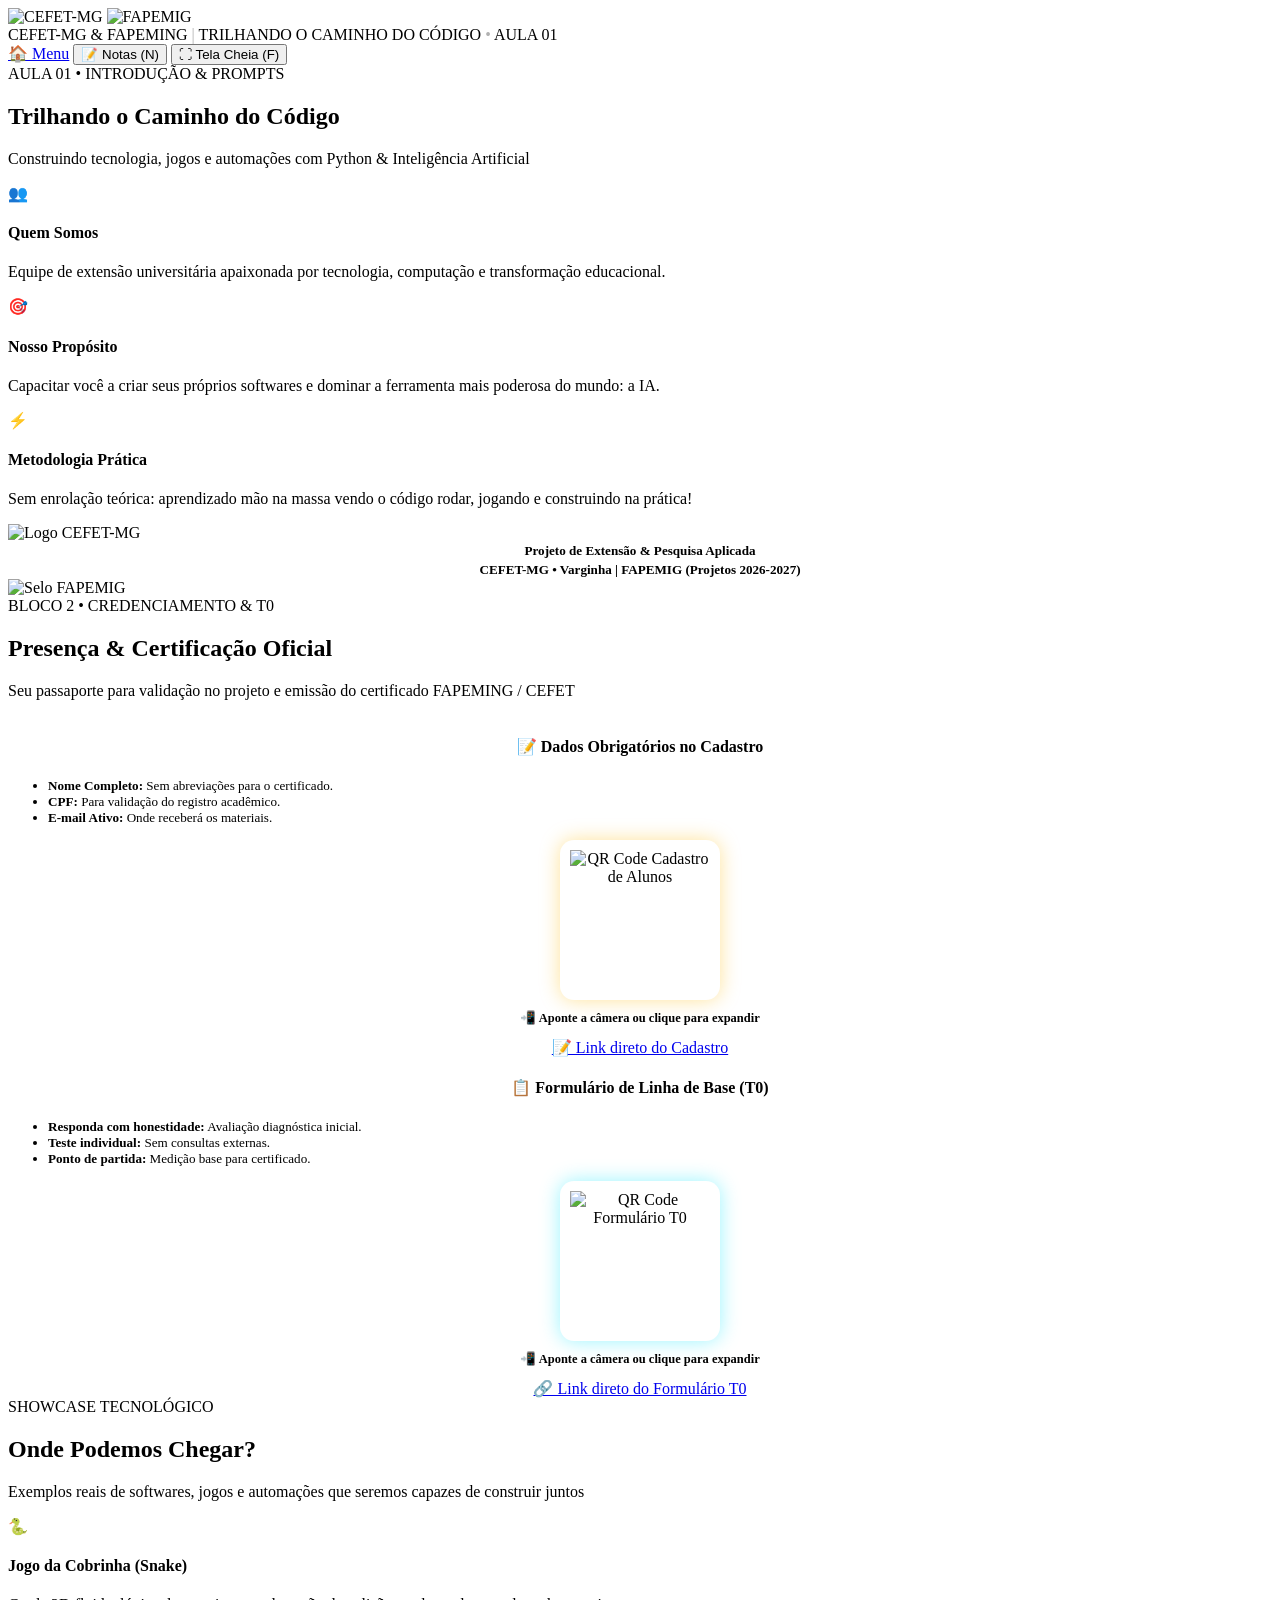
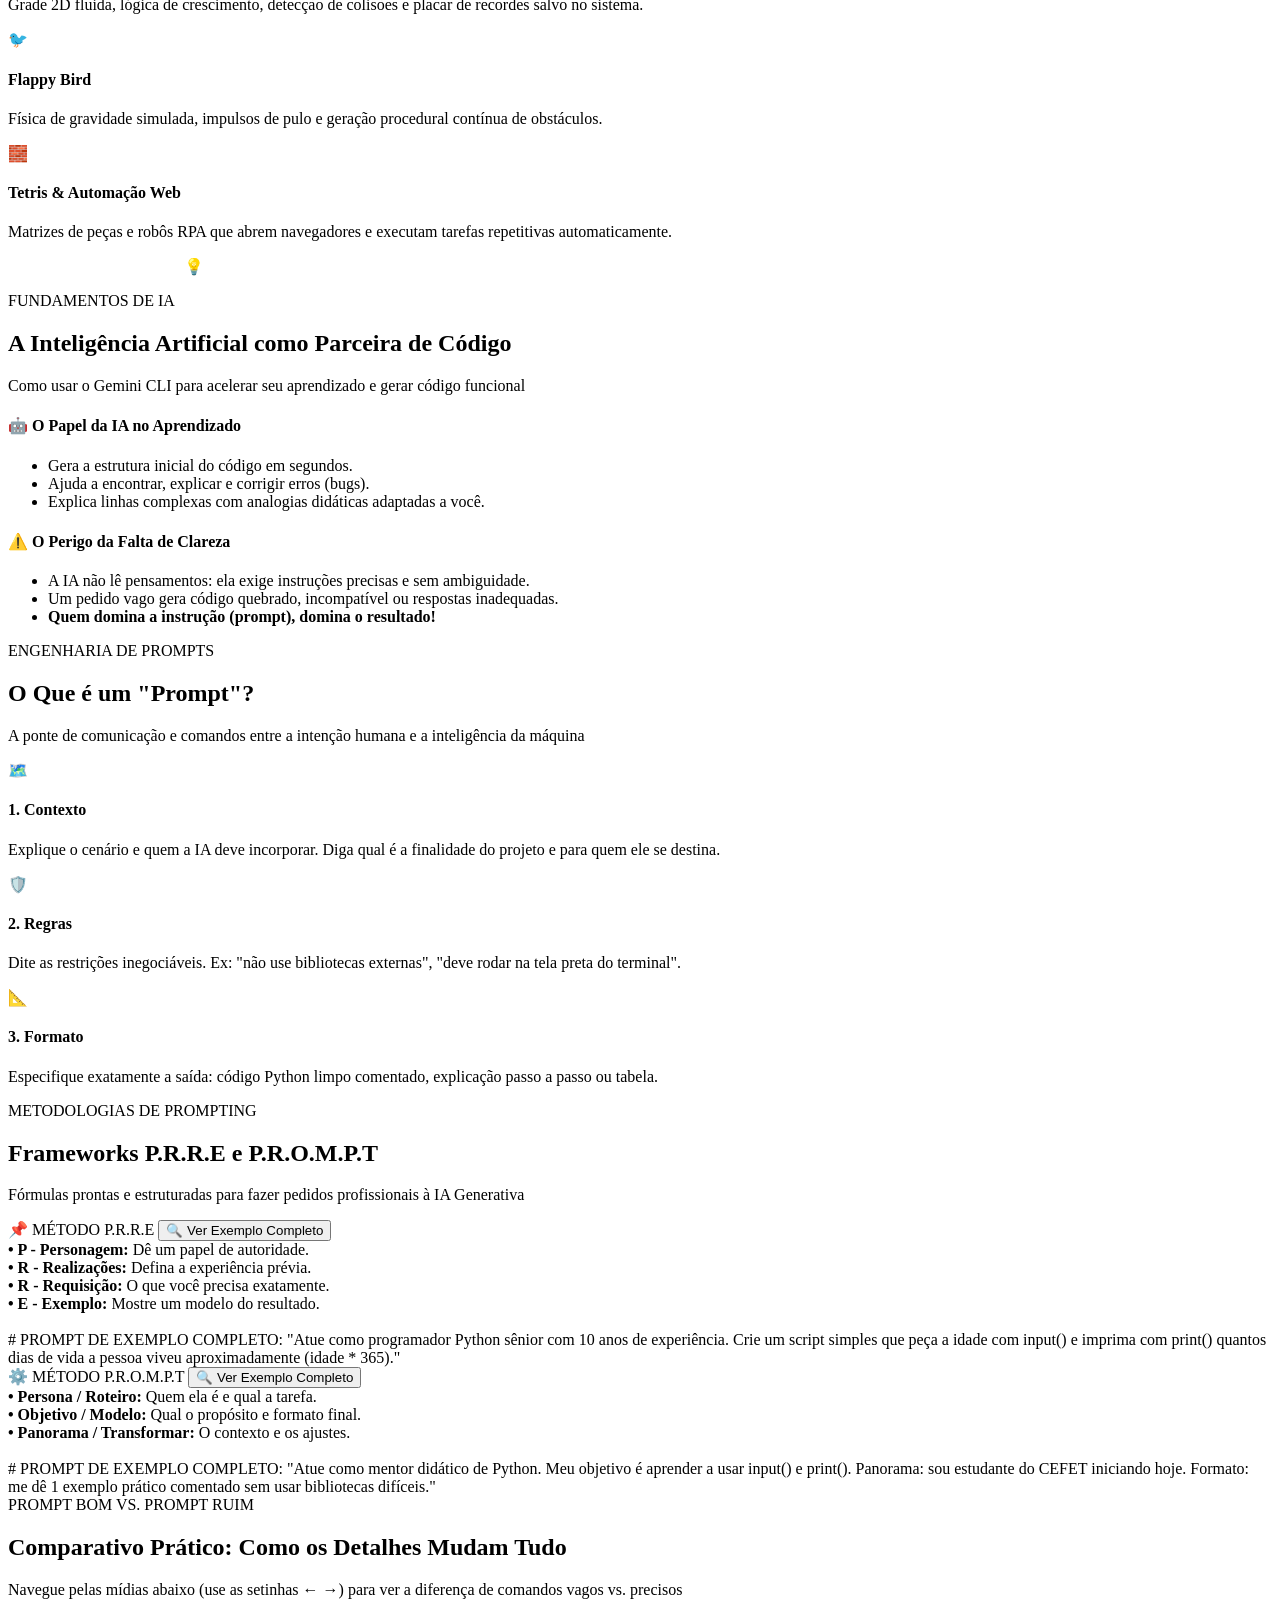
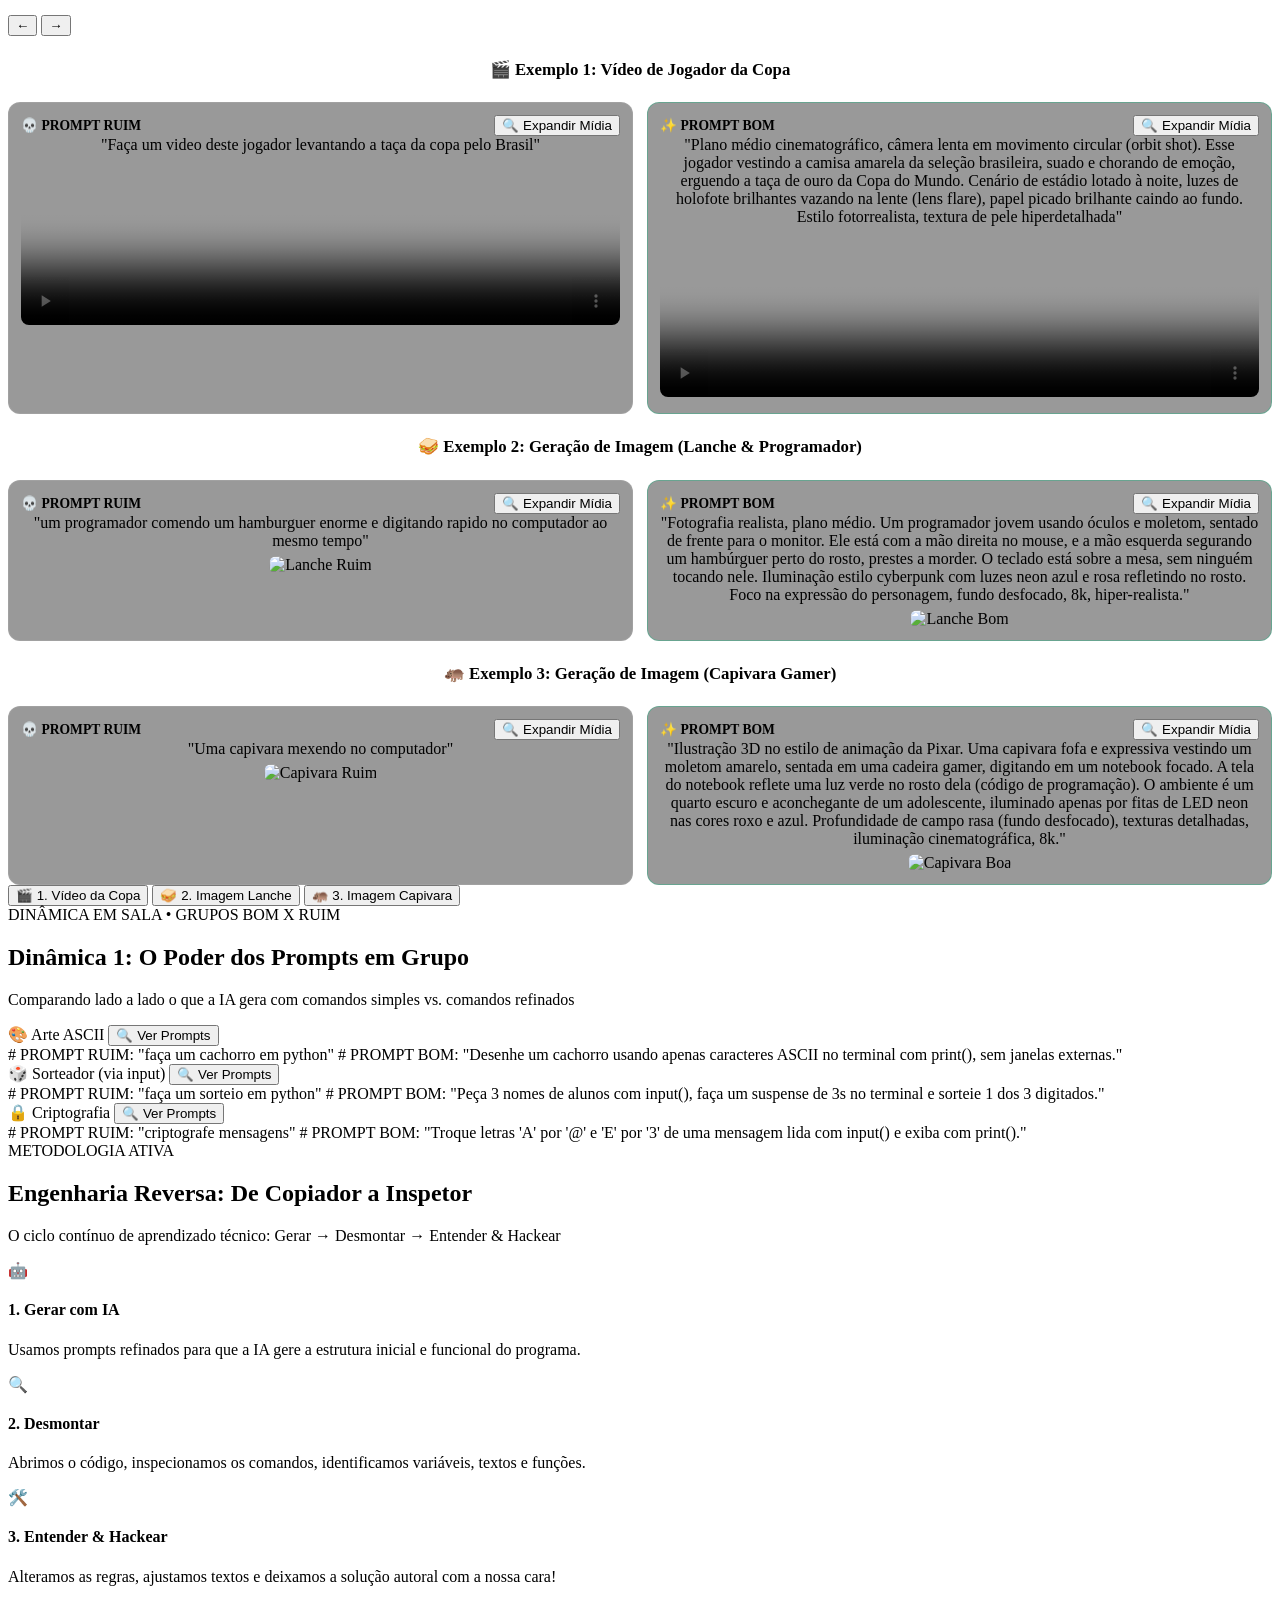
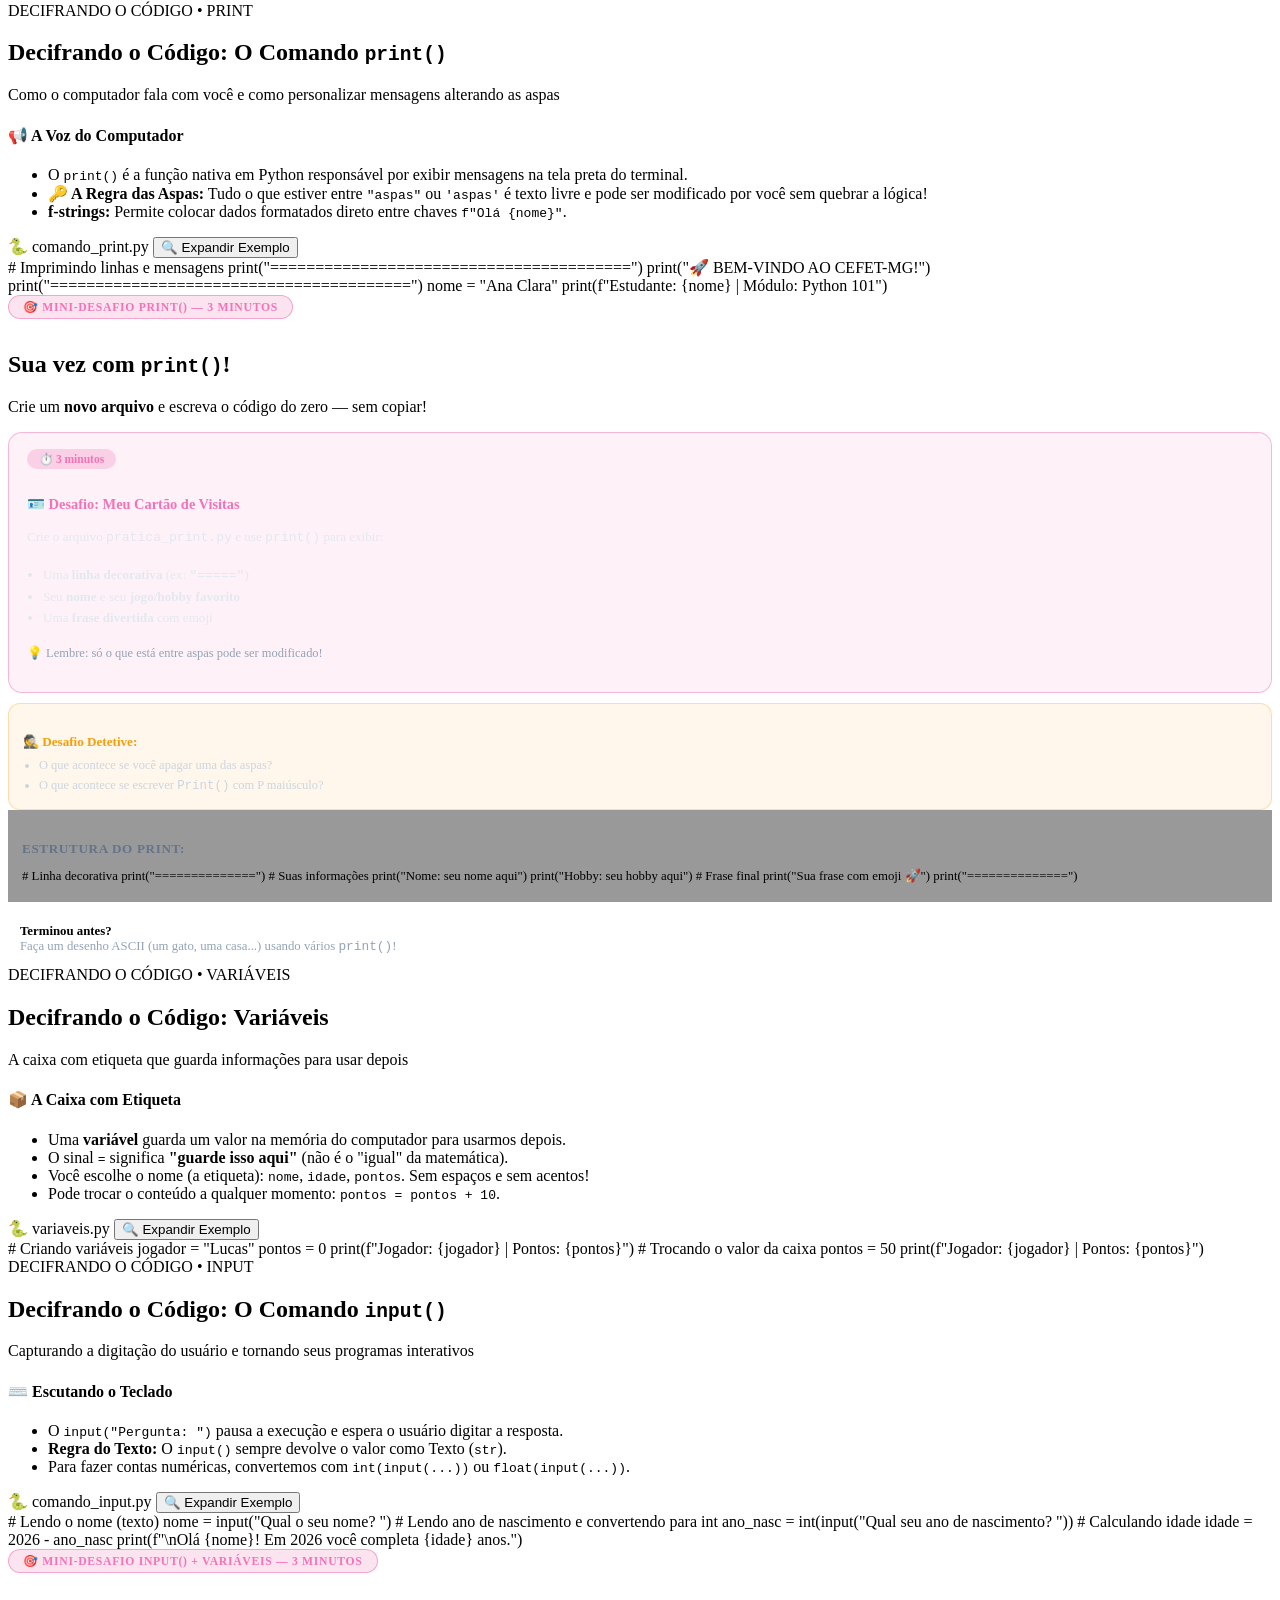
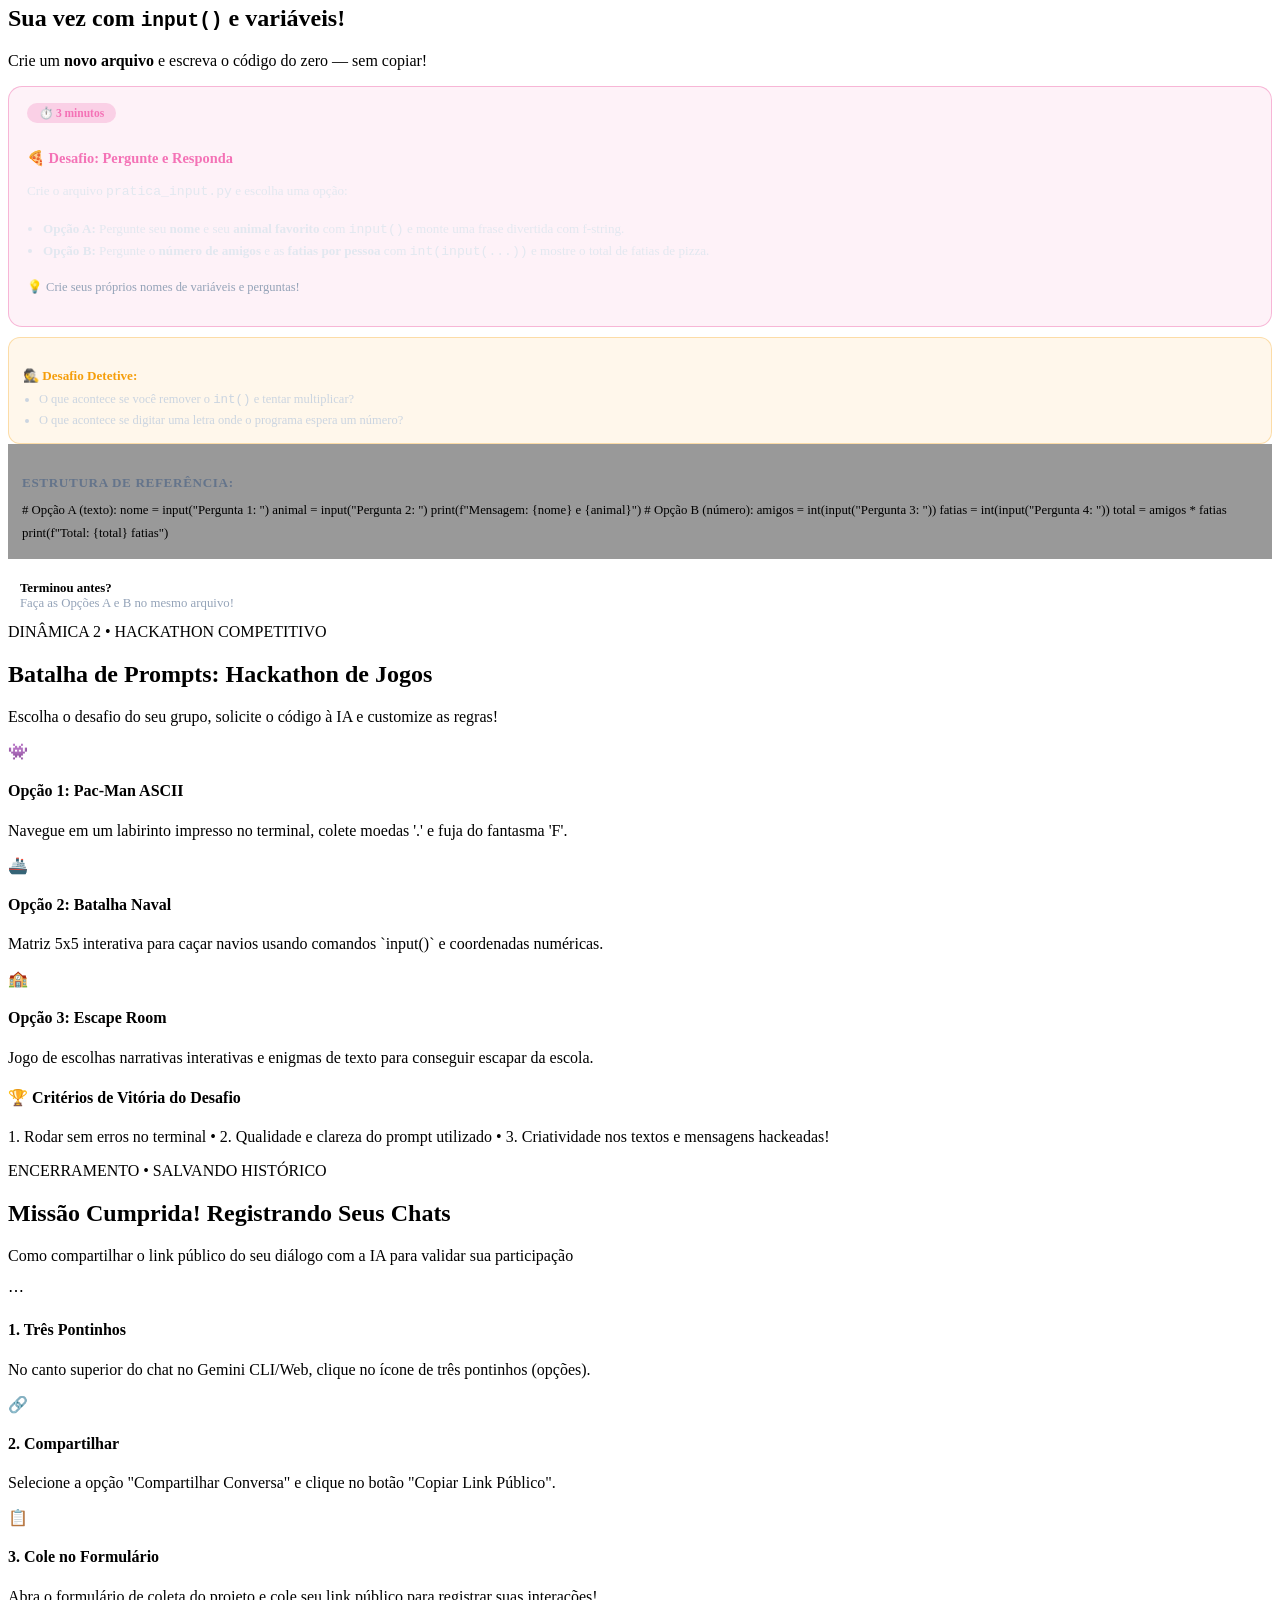
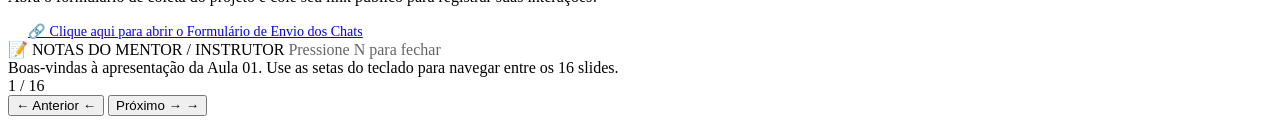
==== commit 4379d1dc: "Aula 1: reorganiza ordem pedagogica dos slides (frameworks de prompt antes dos desafios e hackathon " ====
--- a/arquivos-trilhando/Slides/aula-01-slides.html
+++ b/arquivos-trilhando/Slides/aula-01-slides.html
@@ -12,6 +12,9 @@
         rel="stylesheet">
     <link rel="stylesheet" href="slides-style.css">
     <style>
+        /* Evita quebra de palavras no meio nos blocos de código/prompt */
+        .prompt-code { word-break: normal; overflow-wrap: break-word; }
+
         /* Mini-desafios (mesmo padrão da Aula 02) */
         .challenge-label { display: inline-flex; align-items: center; gap: 6px; background: rgba(236,72,153,.15); border: 1px solid rgba(236,72,153,.4); border-radius: 100px; padding: 4px 14px; font-size: .73rem; font-weight: 800; color: #f472b6; letter-spacing: .06em; text-transform: uppercase; margin-bottom: 12px; }
         .challenge-box { background: rgba(236,72,153,.07); border: 1.5px solid rgba(236,72,153,.35); border-radius: 14px; padding: 16px 18px; }
@@ -303,7 +306,45 @@
             </div>
         </section>
 
-        <!-- Slide 6: Prompt BOM vs RUIM (Com Carrossel de Mídias e Prompts Íntegros) -->
+        <!-- Slide 6: Métodos P.R.R.E e P.R.O.M.P.T (Frameworks de Prompting) -->
+        <section class="slide"
+            data-notes="<strong>Métodos P.R.R.E e P.R.O.M.P.T:</strong> Apresentar cada método com seus pilares e o exemplo didático completo pronto para cópia/uso no Gemini CLI.">
+            <div class="slide-header">
+                <span class="slide-step">METODOLOGIAS DE PROMPTING</span>
+                <h2 class="slide-title">Frameworks P.R.R.E e P.R.O.M.P.T</h2>
+                <p class="slide-subtitle">Fórmulas prontas e estruturadas para fazer pedidos profissionais à IA
+                    Generativa</p>
+            </div>
+            <div class="slide-body">
+                <div class="grid-2">
+                    <div class="code-preview-card"
+                        data-title="📋 Método P.R.R.E (Personagem, Realizações, Requisição, Exemplo)"
+                        data-explanation="O método P.R.R.E é ideal para tarefas diretas. Definimos o **Personagem** (autoridade), **Realizações** (experiência), **Requisição** (o pedido) e um **Exemplo** do resultado esperado."
+                        data-terminal="Exemplo de Prompt P.R.R.E Gerado:\nAtue como programador Python sênior com 10 anos de experiência em automação didática. Crie um script que leia o nome do usuário com input() e imprima um crachá de boas-vindas com print().">
+                        <div class="code-card-header">
+                            <span class="code-card-title">📌 MÉTODO P.R.R.E</span>
+                            <button class="expand-demo-btn">🔍 Ver Exemplo Completo</button>
+                        </div>
+                        <div class="prompt-code"><strong>• P - Personagem:</strong> Dê um papel de autoridade.<br><strong>• R - Realizações:</strong> Defina a experiência prévia.<br><strong>• R - Requisição:</strong> O que você precisa exatamente.<br><strong>• E - Exemplo:</strong> Mostre um modelo do resultado.<br><br><span class="cm"># PROMPT DE EXEMPLO COMPLETO:</span>
+<span class="str">"Atue como programador Python sênior com 10 anos de experiência. Crie um script simples que peça a idade com input() e imprima com print() quantos dias de vida a pessoa viveu aproximadamente (idade * 365)."</span></div>
+                    </div>
+
+                    <div class="code-preview-card"
+                        data-title="⚙️ Método P.R.O.M.P.T (Persona, Roteiro, Objetivo, Modelo, Panorama, Transformar)"
+                        data-explanation="O método P.R.O.M.P.T garante máxima precisão contextualizando o **Panorama** (situação) e a **Transformação** (estilo didático sem termos difíceis)."
+                        data-terminal="Exemplo de Prompt P.R.O.M.P.T Gerado:\nPersona: Professor didático de Python.\nObjetivo: Explicar input() e print().\nPanorama: Aluno iniciante do CEFET.\nTransformar: Retornar código enxuto com explicações simples.">
+                        <div class="code-card-header">
+                            <span class="code-card-title">⚙️ MÉTODO P.R.O.M.P.T</span>
+                            <button class="expand-demo-btn">🔍 Ver Exemplo Completo</button>
+                        </div>
+                        <div class="prompt-code"><strong>• Persona / Roteiro:</strong> Quem ela é e qual a tarefa.<br><strong>• Objetivo / Modelo:</strong> Qual o propósito e formato final.<br><strong>• Panorama / Transformar:</strong> O contexto e os ajustes.<br><br><span class="cm"># PROMPT DE EXEMPLO COMPLETO:</span>
+<span class="str">"Atue como mentor didático de Python. Meu objetivo é aprender a usar input() e print(). Panorama: sou estudante do CEFET iniciando hoje. Formato: me dê 1 exemplo prático comentado sem usar bibliotecas difíceis."</span></div>
+                    </div>
+                </div>
+            </div>
+        </section>
+
+        <!-- Slide 7: Prompt BOM vs RUIM (Com Carrossel de Mídias e Prompts Íntegros) -->
         <section class="slide"
             data-notes="<strong>Prompt BOM x RUIM:</strong> Usar o carrossel interativo com as setinhas para navegar entre os vídeos e imagens comparativos com os prompts completos fornecidos.">
             <div class="slide-header">
@@ -434,7 +475,7 @@
             </div>
         </section>
 
-        <!-- Slide 7: Dinâmica 1: Dois Grupos (Bom x Ruim) com Prompts Completos -->
+        <!-- Slide 8: Dinâmica 1: Dois Grupos (Bom x Ruim) com Prompts Completos -->
         <section class="slide"
             data-notes="<strong>Dinâmica 1:</strong> Apresentar os prompts completos para as 3 categorias da dinâmica dos grupos (Arte ASCII, Sorteador e Criptografia).">
             <div class="slide-header">
@@ -453,12 +494,10 @@
                             <button class="expand-demo-btn">🔍 Ver Prompts</button>
                         </div>
                         <div class="prompt-code"><span class="cm"># PROMPT RUIM:</span>
-                            <span class="str">"faça um cachorro em python"</span>
-
-                            <span class="cm"># PROMPT BOM:</span>
-                            <span class="str">"Desenhe um cachorro usando apenas caracteres ASCII no terminal com
-                                print(), sem janelas externas."</span>
-                        </div>
+<span class="str">"faça um cachorro em python"</span>
+
+<span class="cm"># PROMPT BOM:</span>
+<span class="str">"Desenhe um cachorro usando apenas caracteres ASCII no terminal com print(), sem janelas externas."</span></div>
                     </div>
 
                     <div class="code-preview-card" data-title="🎲 2. Sorteio de Alunos (com 3 nomes via input)"
@@ -469,12 +508,10 @@
                             <button class="expand-demo-btn">🔍 Ver Prompts</button>
                         </div>
                         <div class="prompt-code"><span class="cm"># PROMPT RUIM:</span>
-                            <span class="str">"faça um sorteio em python"</span>
-
-                            <span class="cm"># PROMPT BOM:</span>
-                            <span class="str">"Peça 3 nomes de alunos com input(), faça um suspense de 3s no terminal e
-                                sorteie 1 dos 3 digitados."</span>
-                        </div>
+<span class="str">"faça um sorteio em python"</span>
+
+<span class="cm"># PROMPT BOM:</span>
+<span class="str">"Peça 3 nomes de alunos com input(), faça um suspense de 3s no terminal e sorteie 1 dos 3 digitados."</span></div>
                     </div>
 
                     <div class="code-preview-card" data-title="🔒 3. Criptografia Secreta"
@@ -485,18 +522,16 @@
                             <button class="expand-demo-btn">🔍 Ver Prompts</button>
                         </div>
                         <div class="prompt-code"><span class="cm"># PROMPT RUIM:</span>
-                            <span class="str">"criptografe mensagens"</span>
-
-                            <span class="cm"># PROMPT BOM:</span>
-                            <span class="str">"Troque letras 'A' por '@' e 'E' por '3' de uma mensagem lida com input()
-                                e exiba com print()."</span>
-                        </div>
-                    </div>
-                </div>
-            </div>
-        </section>
-
-        <!-- Slide 8: Engenharia Reversa -->
+<span class="str">"criptografe mensagens"</span>
+
+<span class="cm"># PROMPT BOM:</span>
+<span class="str">"Troque letras 'A' por '@' e 'E' por '3' de uma mensagem lida com input() e exiba com print()."</span></div>
+                    </div>
+                </div>
+            </div>
+        </section>
+
+        <!-- Slide 9: Metodologia Ativa: Engenharia Reversa -->
         <section class="slide"
             data-notes="<strong>Engenharia Reversa:</strong> Explicar a metodologia ativa: Gerar com IA -> Desmontar o código -> Entender e Hackear.">
             <div class="slide-header">
@@ -526,11 +561,11 @@
             </div>
         </section>
 
-        <!-- Slide 9: O Comando PRINT -->
+        <!-- Slide 10: O Comando PRINT -->
         <section class="slide"
             data-notes="<strong>O Comando print():</strong> Explicar o comando print(), a voz do computador e a regra das aspas.">
             <div class="slide-header">
-                <span class="slide-step">DECIFRANDO O CÓDIGO • PARTE 1</span>
+                <span class="slide-step">DECIFRANDO O CÓDIGO • PRINT</span>
                 <h2 class="slide-title">Decifrando o Código: O Comando <code>print()</code></h2>
                 <p class="slide-subtitle">Como o computador fala com você e como personalizar mensagens alterando as
                     aspas</p>
@@ -559,22 +594,18 @@
                             <button class="expand-demo-btn">🔍 Expandir Exemplo</button>
                         </div>
                         <div class="prompt-code"><span class="cm"># Imprimindo linhas e mensagens</span>
-                            <span class="fn">print</span>(<span
-                                class="str">"========================================"</span>)
-                            <span class="fn">print</span>(<span class="str">"🚀 BEM-VINDO AO CEFET-MG!"</span>)
-                            <span class="fn">print</span>(<span
-                                class="str">"========================================"</span>)
-
-                            <span class="var">nome</span> <span class="op">=</span> <span class="str">"Ana Clara"</span>
-                            <span class="fn">print</span>(<span class="str">f"Estudante: <span class="op">{</span><span
-                                    class="var">nome</span><span class="op">}</span> | Módulo: Python 101"</span>)
-                        </div>
-                    </div>
-                </div>
-            </div>
-        </section>
-
-        <!-- Slide 9B: Mini-Desafio PRINT -->
+<span class="fn">print</span>(<span class="str">"========================================"</span>)
+<span class="fn">print</span>(<span class="str">"🚀 BEM-VINDO AO CEFET-MG!"</span>)
+<span class="fn">print</span>(<span class="str">"========================================"</span>)
+
+<span class="var">nome</span> <span class="op">=</span> <span class="str">"Ana Clara"</span>
+<span class="fn">print</span>(<span class="str">f"Estudante: <span class="op">{</span><span class="var">nome</span><span class="op">}</span> | Módulo: Python 101"</span>)</div>
+                    </div>
+                </div>
+            </div>
+        </section>
+
+        <!-- Slide 11: Mini-Desafio PRINT (3 min) -->
         <section class="slide"
             data-notes="<strong>Mini-Desafio print() (3 min):</strong> Dê 3 minutos para a turma criar o arquivo 'pratica_print.py' e escrever o próprio cartão de visitas com print(). Circule pela sala. Desafio Detetive: tirar uma aspa e ver o erro.">
             <div class="slide-header">
@@ -607,8 +638,7 @@
                     <div style="display:flex;flex-direction:column;gap:10px">
                         <div class="content-box" style="padding:14px;background:rgba(0,0,0,.4)">
                             <h4 style="font-size:.82rem;color:#64748b;margin-bottom:8px;text-transform:uppercase;letter-spacing:.05em">ESTRUTURA DO PRINT:</h4>
-                            <div class="prompt-code" style="font-size:.8rem;line-height:1.8">
-<span class="cm"># Linha decorativa</span>
+                            <div class="prompt-code" style="font-size:.8rem;line-height:1.8"><span class="cm"># Linha decorativa</span>
 <span class="fn">print</span>(<span class="str">"=============="</span>)
 
 <span class="cm"># Suas informações</span>
@@ -617,8 +647,7 @@
 
 <span class="cm"># Frase final</span>
 <span class="fn">print</span>(<span class="str">"Sua frase com emoji 🚀"</span>)
-<span class="fn">print</span>(<span class="str">"=============="</span>)
-                            </div>
+<span class="fn">print</span>(<span class="str">"=============="</span>)</div>
                         </div>
                         <div class="content-box tip-box" style="padding:12px;font-size:.8rem">
                             <strong>Terminou antes?</strong><br>
@@ -629,7 +658,7 @@
             </div>
         </section>
 
-        <!-- Slide 9C: VARIÁVEIS -->
+        <!-- Slide 12: Variáveis -->
         <section class="slide"
             data-notes="<strong>Variáveis:</strong> Use a analogia da caixa com etiqueta: o nome da variável é a etiqueta e o valor é o conteúdo. Mostre que dá para trocar o valor e que o print() usa o conteúdo atual. Destaque: = significa 'guarde isso aí', não 'igual' da matemática.">
             <div class="slide-header">
@@ -656,24 +685,23 @@
                             <button class="expand-demo-btn">🔍 Expandir Exemplo</button>
                         </div>
                         <div class="prompt-code"><span class="cm"># Criando variáveis</span>
-                            <span class="var">jogador</span> <span class="op">=</span> <span class="str">"Lucas"</span>
-                            <span class="var">pontos</span> <span class="op">=</span> <span class="num">0</span>
-                            <span class="fn">print</span>(<span class="str">f"Jogador: <span class="op">{</span><span class="var">jogador</span><span class="op">}</span> | Pontos: <span class="op">{</span><span class="var">pontos</span><span class="op">}</span>"</span>)
-
-                            <span class="cm"># Trocando o valor da caixa</span>
-                            <span class="var">pontos</span> <span class="op">=</span> <span class="num">50</span>
-                            <span class="fn">print</span>(<span class="str">f"Jogador: <span class="op">{</span><span class="var">jogador</span><span class="op">}</span> | Pontos: <span class="op">{</span><span class="var">pontos</span><span class="op">}</span>"</span>)
-                        </div>
-                    </div>
-                </div>
-            </div>
-        </section>
-
-        <!-- Slide 10: O Comando INPUT (Captura de Entrada de Dados) -->
+<span class="var">jogador</span> <span class="op">=</span> <span class="str">"Lucas"</span>
+<span class="var">pontos</span> <span class="op">=</span> <span class="num">0</span>
+<span class="fn">print</span>(<span class="str">f"Jogador: <span class="op">{</span><span class="var">jogador</span><span class="op">}</span> | Pontos: <span class="op">{</span><span class="var">pontos</span><span class="op">}</span>"</span>)
+
+<span class="cm"># Trocando o valor da caixa</span>
+<span class="var">pontos</span> <span class="op">=</span> <span class="num">50</span>
+<span class="fn">print</span>(<span class="str">f"Jogador: <span class="op">{</span><span class="var">jogador</span><span class="op">}</span> | Pontos: <span class="op">{</span><span class="var">pontos</span><span class="op">}</span>"</span>)</div>
+                    </div>
+                </div>
+            </div>
+        </section>
+
+        <!-- Slide 13: O Comando INPUT (Captura de Entrada de Dados) -->
         <section class="slide"
             data-notes="<strong>O Comando input():</strong> Explicar a captura de dados do usuário via teclado, a regra da String e a conversão com int() ou float().">
             <div class="slide-header">
-                <span class="slide-step">DECIFRANDO O CÓDIGO • PARTE 2</span>
+                <span class="slide-step">DECIFRANDO O CÓDIGO • INPUT</span>
                 <h2 class="slide-title">Decifrando o Código: O Comando <code>input()</code></h2>
                 <p class="slide-subtitle">Capturando a digitação do usuário e tornando seus programas interativos</p>
             </div>
@@ -700,28 +728,21 @@
                             <button class="expand-demo-btn">🔍 Expandir Exemplo</button>
                         </div>
                         <div class="prompt-code"><span class="cm"># Lendo o nome (texto)</span>
-                            <span class="var">nome</span> <span class="op">=</span> <span class="fn">input</span>(<span
-                                class="str">"Qual o seu nome? "</span>)
-
-                            <span class="cm"># Lendo ano de nascimento e convertendo para int</span>
-                            <span class="var">ano_nasc</span> <span class="op">=</span> <span
-                                class="fn">int</span>(<span class="fn">input</span>(<span class="str">"Qual seu ano de
-                                nascimento? "</span>))
-
-                            <span class="cm"># Calculando idade</span>
-                            <span class="var">idade</span> <span class="op">=</span> <span class="num">2026</span> <span
-                                class="op">-</span> <span class="var">ano_nasc</span>
-
-                            <span class="fn">print</span>(<span class="str">f"\nOlá <span class="op">{</span><span
-                                    class="var">nome</span><span class="op">}</span>! Em 2026 você completa <span
-                                    class="op">{</span><span class="var">idade</span><span class="op">}</span>
-                                anos."</span>)
-                        </div>
-                    </div>
-                </div>
-            </div>
-        </section>
-        <!-- Slide 10B: Mini-Desafio INPUT + VARIÁVEL -->
+<span class="var">nome</span> <span class="op">=</span> <span class="fn">input</span>(<span class="str">"Qual o seu nome? "</span>)
+
+<span class="cm"># Lendo ano de nascimento e convertendo para int</span>
+<span class="var">ano_nasc</span> <span class="op">=</span> <span class="fn">int</span>(<span class="fn">input</span>(<span class="str">"Qual seu ano de nascimento? "</span>))
+
+<span class="cm"># Calculando idade</span>
+<span class="var">idade</span> <span class="op">=</span> <span class="num">2026</span> <span class="op">-</span> <span class="var">ano_nasc</span>
+
+<span class="fn">print</span>(<span class="str">f"\nOlá <span class="op">{</span><span class="var">nome</span><span class="op">}</span>! Em 2026 você completa <span class="op">{</span><span class="var">idade</span><span class="op">}</span> anos."</span>)</div>
+                    </div>
+                </div>
+            </div>
+        </section>
+
+        <!-- Slide 14: Mini-Desafio INPUT + Variáveis (3 min) -->
         <section class="slide"
             data-notes="<strong>Mini-Desafio input() + variável (3 min):</strong> Dê 3 minutos para a turma criar 'pratica_input.py'. Todos usam input(), guardam em variáveis e mostram com print() e f-string. Desafio Detetive: tirar o int() e ver o erro.">
             <div class="slide-header">
@@ -753,8 +774,7 @@
                     <div style="display:flex;flex-direction:column;gap:10px">
                         <div class="content-box" style="padding:14px;background:rgba(0,0,0,.4)">
                             <h4 style="font-size:.82rem;color:#64748b;margin-bottom:8px;text-transform:uppercase;letter-spacing:.05em">ESTRUTURA DE REFERÊNCIA:</h4>
-                            <div class="prompt-code" style="font-size:.8rem;line-height:1.8">
-<span class="cm"># Opção A (texto):</span>
+                            <div class="prompt-code" style="font-size:.8rem;line-height:1.8"><span class="cm"># Opção A (texto):</span>
 <span class="var">nome</span> = <span class="fn">input</span>(<span class="str">"Pergunta 1: "</span>)
 <span class="var">animal</span> = <span class="fn">input</span>(<span class="str">"Pergunta 2: "</span>)
 <span class="fn">print</span>(<span class="str">f"Mensagem: <span class="op">{</span><span class="var">nome</span><span class="op">}</span> e <span class="op">{</span><span class="var">animal</span><span class="op">}</span>"</span>)
@@ -763,8 +783,7 @@
 <span class="var">amigos</span> = <span class="fn">int</span>(<span class="fn">input</span>(<span class="str">"Pergunta 3: "</span>))
 <span class="var">fatias</span> = <span class="fn">int</span>(<span class="fn">input</span>(<span class="str">"Pergunta 4: "</span>))
 <span class="var">total</span> = amigos * fatias
-<span class="fn">print</span>(<span class="str">f"Total: <span class="op">{</span><span class="var">total</span><span class="op">}</span> fatias"</span>)
-                            </div>
+<span class="fn">print</span>(<span class="str">f"Total: <span class="op">{</span><span class="var">total</span><span class="op">}</span> fatias"</span>)</div>
                         </div>
                         <div class="content-box tip-box" style="padding:12px;font-size:.8rem">
                             <strong>Terminou antes?</strong><br>
@@ -775,7 +794,7 @@
             </div>
         </section>
 
-        <!-- Slide 11: Dinâmica 2: Hackathon Competitivo -->
+        <!-- Slide 15: Dinâmica 2: Hackathon Competitivo de Jogos -->
         <section class="slide"
             data-notes="<strong>Dinâmica 2 (50 min):</strong> Apresentar o Hackathon Competitivo de Jogos e as 3 opções de desafio no terminal.">
             <div class="slide-header">
@@ -812,58 +831,7 @@
             </div>
         </section>
 
-        <!-- Slide 12: Métodos P.R.R.E e P.R.O.M.P.T (Com Exemplos Completos) -->
-        <section class="slide"
-            data-notes="<strong>Métodos P.R.R.E e P.R.O.M.P.T:</strong> Apresentar cada método com seus pilares e o exemplo didático completo pronto para cópia/uso no Gemini CLI.">
-            <div class="slide-header">
-                <span class="slide-step">METODOLOGIAS DE PROMPTING</span>
-                <h2 class="slide-title">Frameworks P.R.R.E e P.R.O.M.P.T</h2>
-                <p class="slide-subtitle">Fórmulas prontas e estruturadas para fazer pedidos profissionais à IA
-                    Generativa</p>
-            </div>
-            <div class="slide-body">
-                <div class="grid-2">
-                    <div class="code-preview-card"
-                        data-title="📋 Método P.R.R.E (Personagem, Realizações, Requisição, Exemplo)"
-                        data-explanation="O método P.R.R.E é ideal para tarefas diretas. Definimos o **Personagem** (autoridade), **Realizações** (experiência), **Requisição** (o pedido) e um **Exemplo** do resultado esperado."
-                        data-terminal="Exemplo de Prompt P.R.R.E Gerado:\nAtue como programador Python sênior com 10 anos de experiência em automação didática. Crie um script que leia o nome do usuário com input() e imprima um crachá de boas-vindas com print().">
-                        <div class="code-card-header">
-                            <span class="code-card-title">📌 MÉTODO P.R.R.E</span>
-                            <button class="expand-demo-btn">🔍 Ver Exemplo Completo</button>
-                        </div>
-                        <div class="prompt-code"><strong>• P - Personagem:</strong> Dê um papel de autoridade.<br>
-                            <strong>• R - Realizações:</strong> Defina a experiência prévia.<br>
-                            <strong>• R - Requisição:</strong> O que você precisa exatamente.<br>
-                            <strong>• E - Exemplo:</strong> Mostre um modelo do resultado.<br><br>
-                            <span class="cm"># PROMPT DE EXEMPLO COMPLETO:</span>
-                            <span class="str">"Atue como programador Python sênior com 10 anos de experiência. Crie um
-                                script simples que peça a idade com input() e imprima com print() quantos dias de vida a
-                                pessoa viveu aproximadamente (idade * 365)."</span>
-                        </div>
-                    </div>
-
-                    <div class="code-preview-card"
-                        data-title="⚙️ Método P.R.O.M.P.T (Persona, Roteiro, Objetivo, Modelo, Panorama, Transformar)"
-                        data-explanation="O método P.R.O.M.P.T garante máxima precisão contextualizando o **Panorama** (situação) e a **Transformação** (estilo didático sem termos difíceis)."
-                        data-terminal="Exemplo de Prompt P.R.O.M.P.T Gerado:\nPersona: Professor didático de Python.\nObjetivo: Explicar input() e print().\nPanorama: Aluno iniciante do CEFET.\nTransformar: Retornar código enxuto com explicações simples.">
-                        <div class="code-card-header">
-                            <span class="code-card-title">⚙️ MÉTODO P.R.O.M.P.T</span>
-                            <button class="expand-demo-btn">🔍 Ver Exemplo Completo</button>
-                        </div>
-                        <div class="prompt-code"><strong>• Persona / Roteiro:</strong> Quem ela é e qual a tarefa.<br>
-                            <strong>• Objetivo / Modelo:</strong> Qual o propósito e formato final.<br>
-                            <strong>• Panorama / Transformar:</strong> O contexto e os ajustes.<br><br>
-                            <span class="cm"># PROMPT DE EXEMPLO COMPLETO:</span>
-                            <span class="str">"Atue como mentor didático de Python. Meu objetivo é aprender a usar
-                                input() e print(). Panorama: sou estudante do CEFET iniciando hoje. Formato: me dê 1
-                                exemplo prático comentado sem usar bibliotecas difíceis."</span>
-                        </div>
-                    </div>
-                </div>
-            </div>
-        </section>
-
-        <!-- Slide 13: Encerramento: Missão Cumprida & Envio dos Chats -->
+        <!-- Slide 16: Encerramento: Missão Cumprida & Envio dos Chats -->
         <section class="slide"
             data-notes="<strong>Encerramento (10 min):</strong> Orientar os estudantes no salvamento do link público da conversa com o Gemini e envio no formulário de pesquisa.">
             <div class="slide-header">
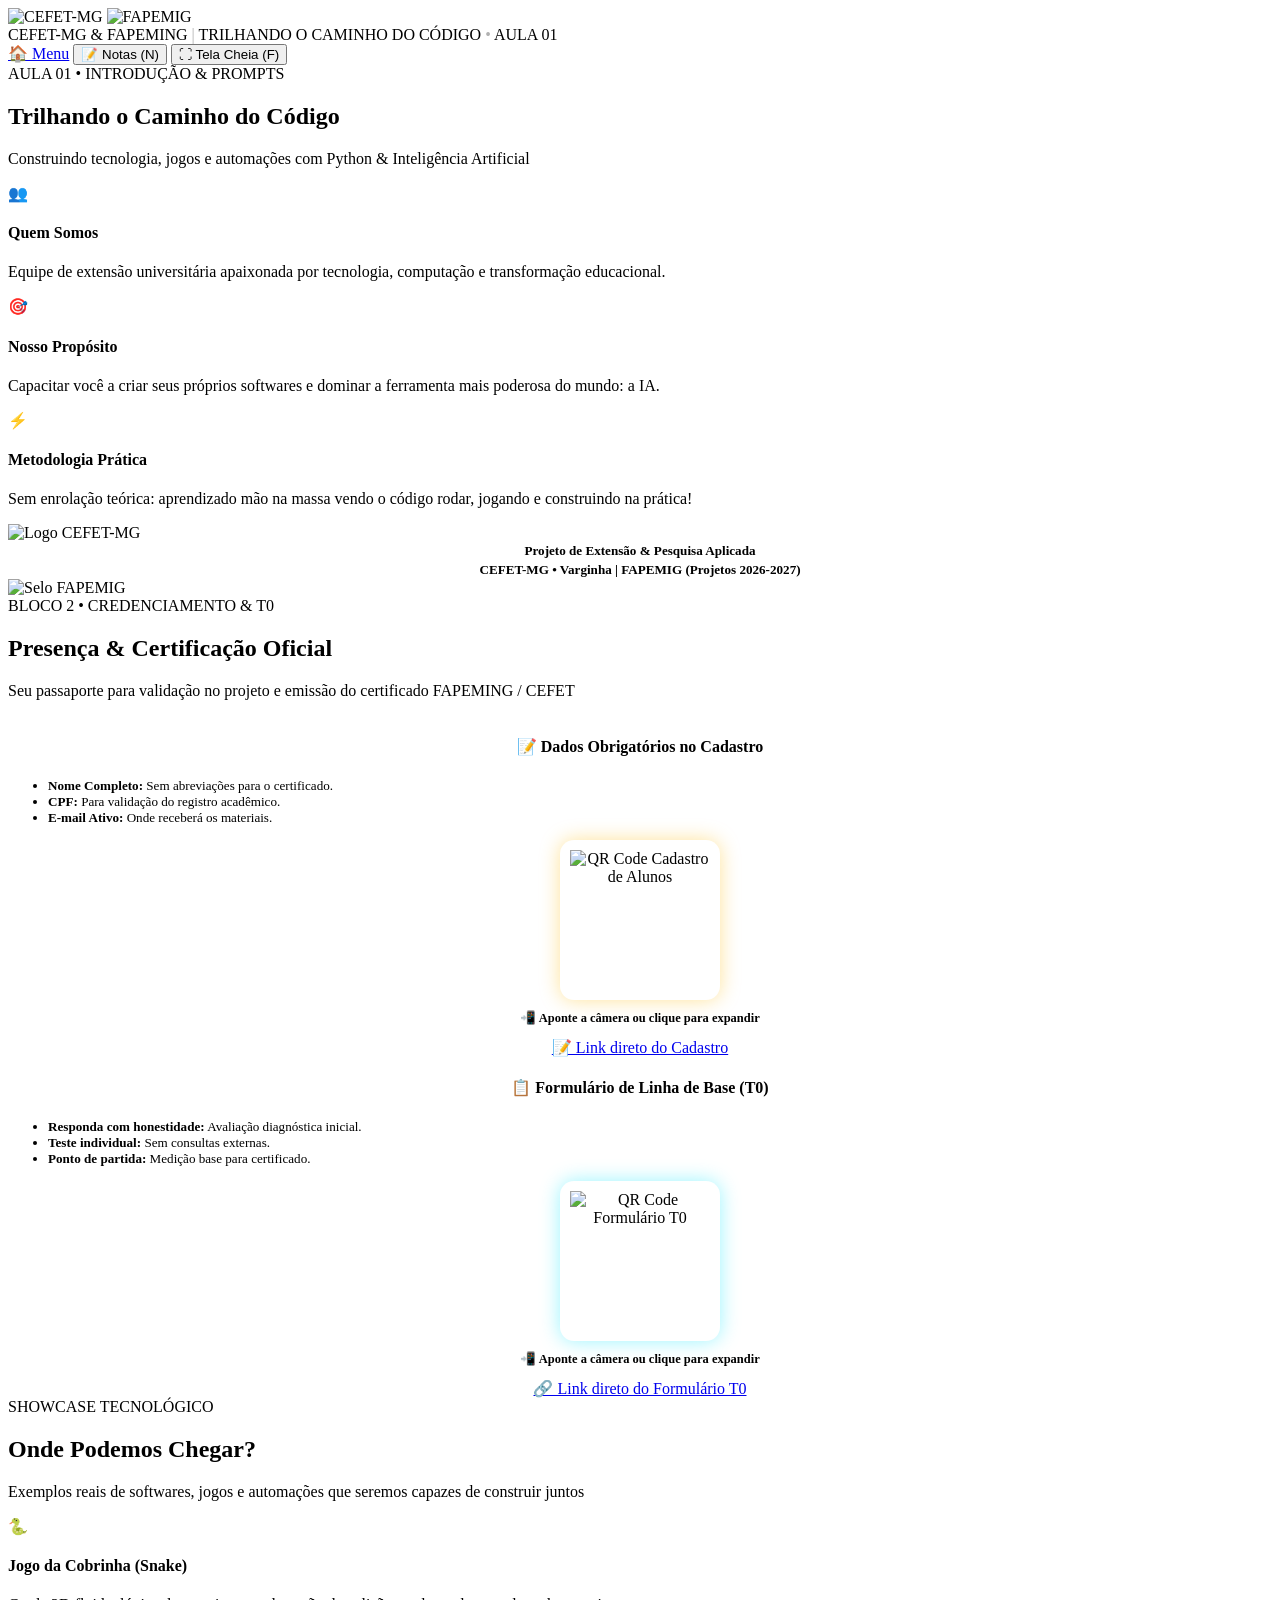
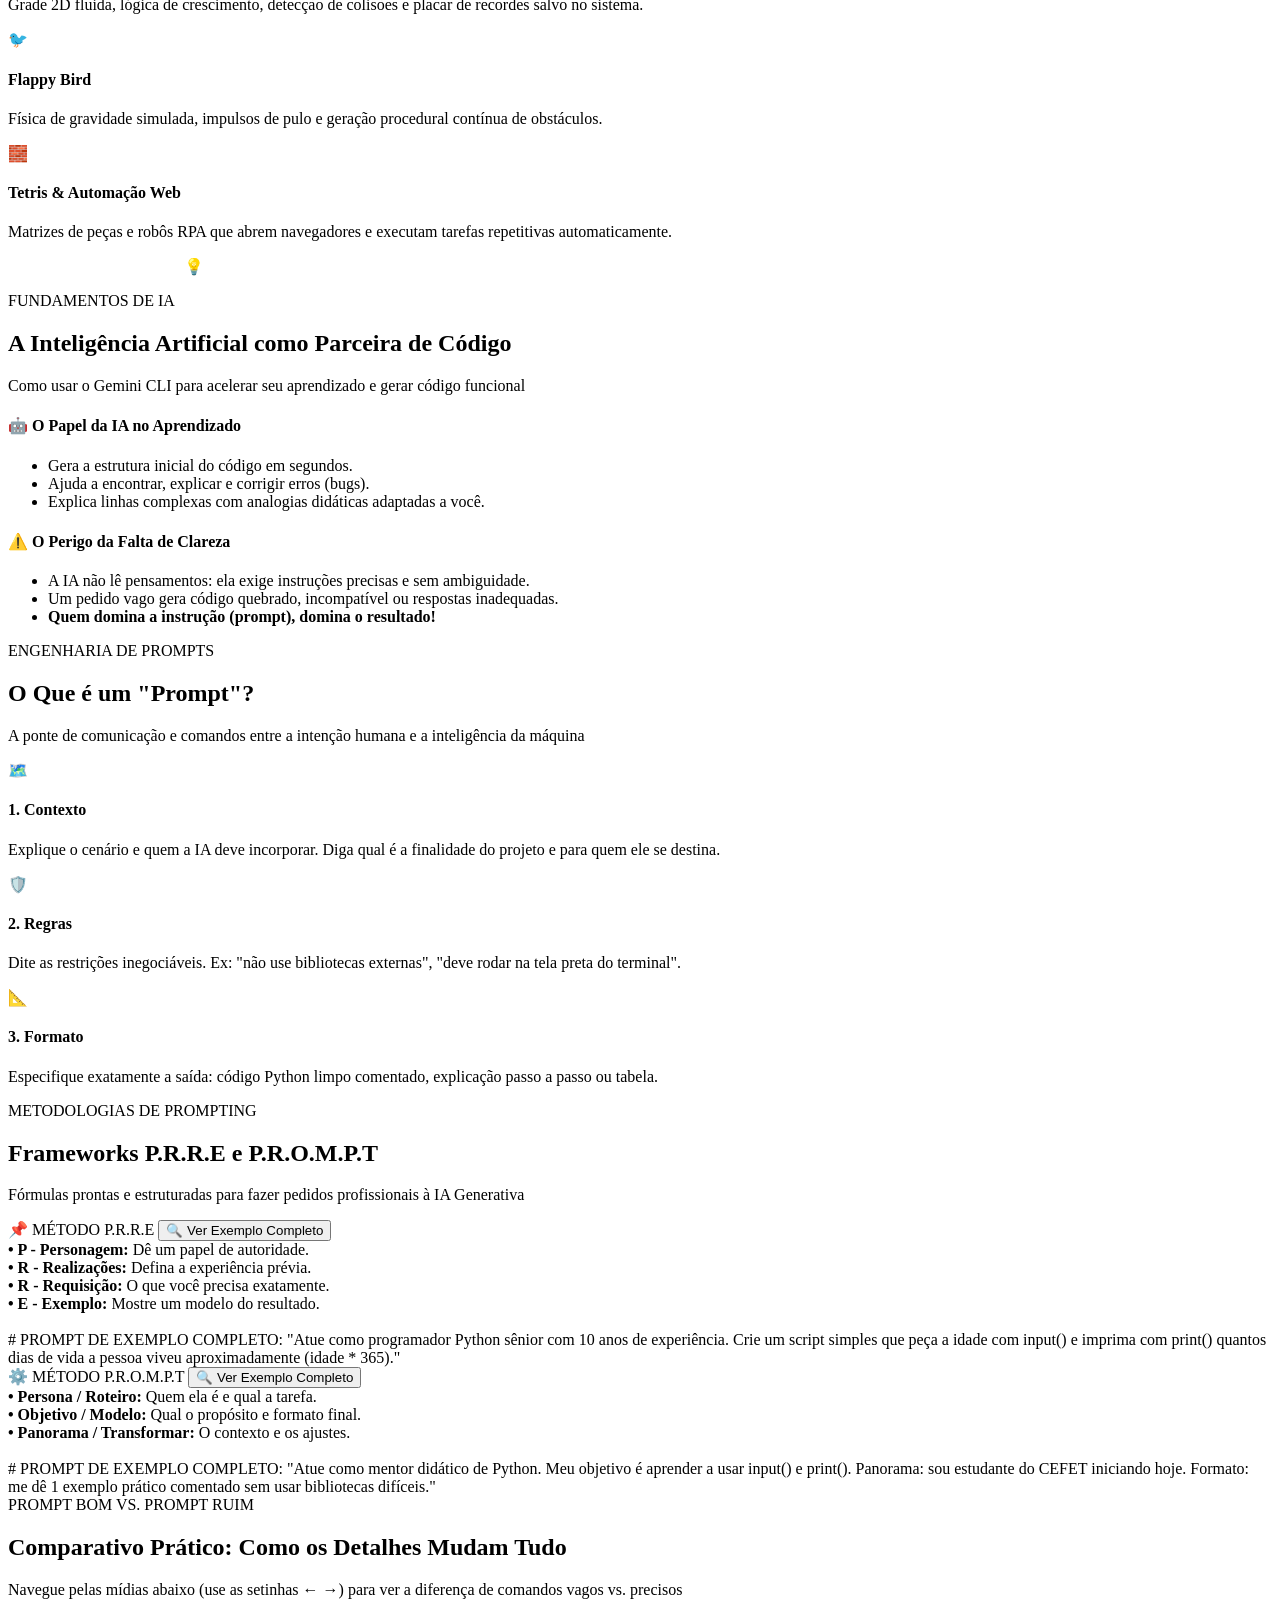
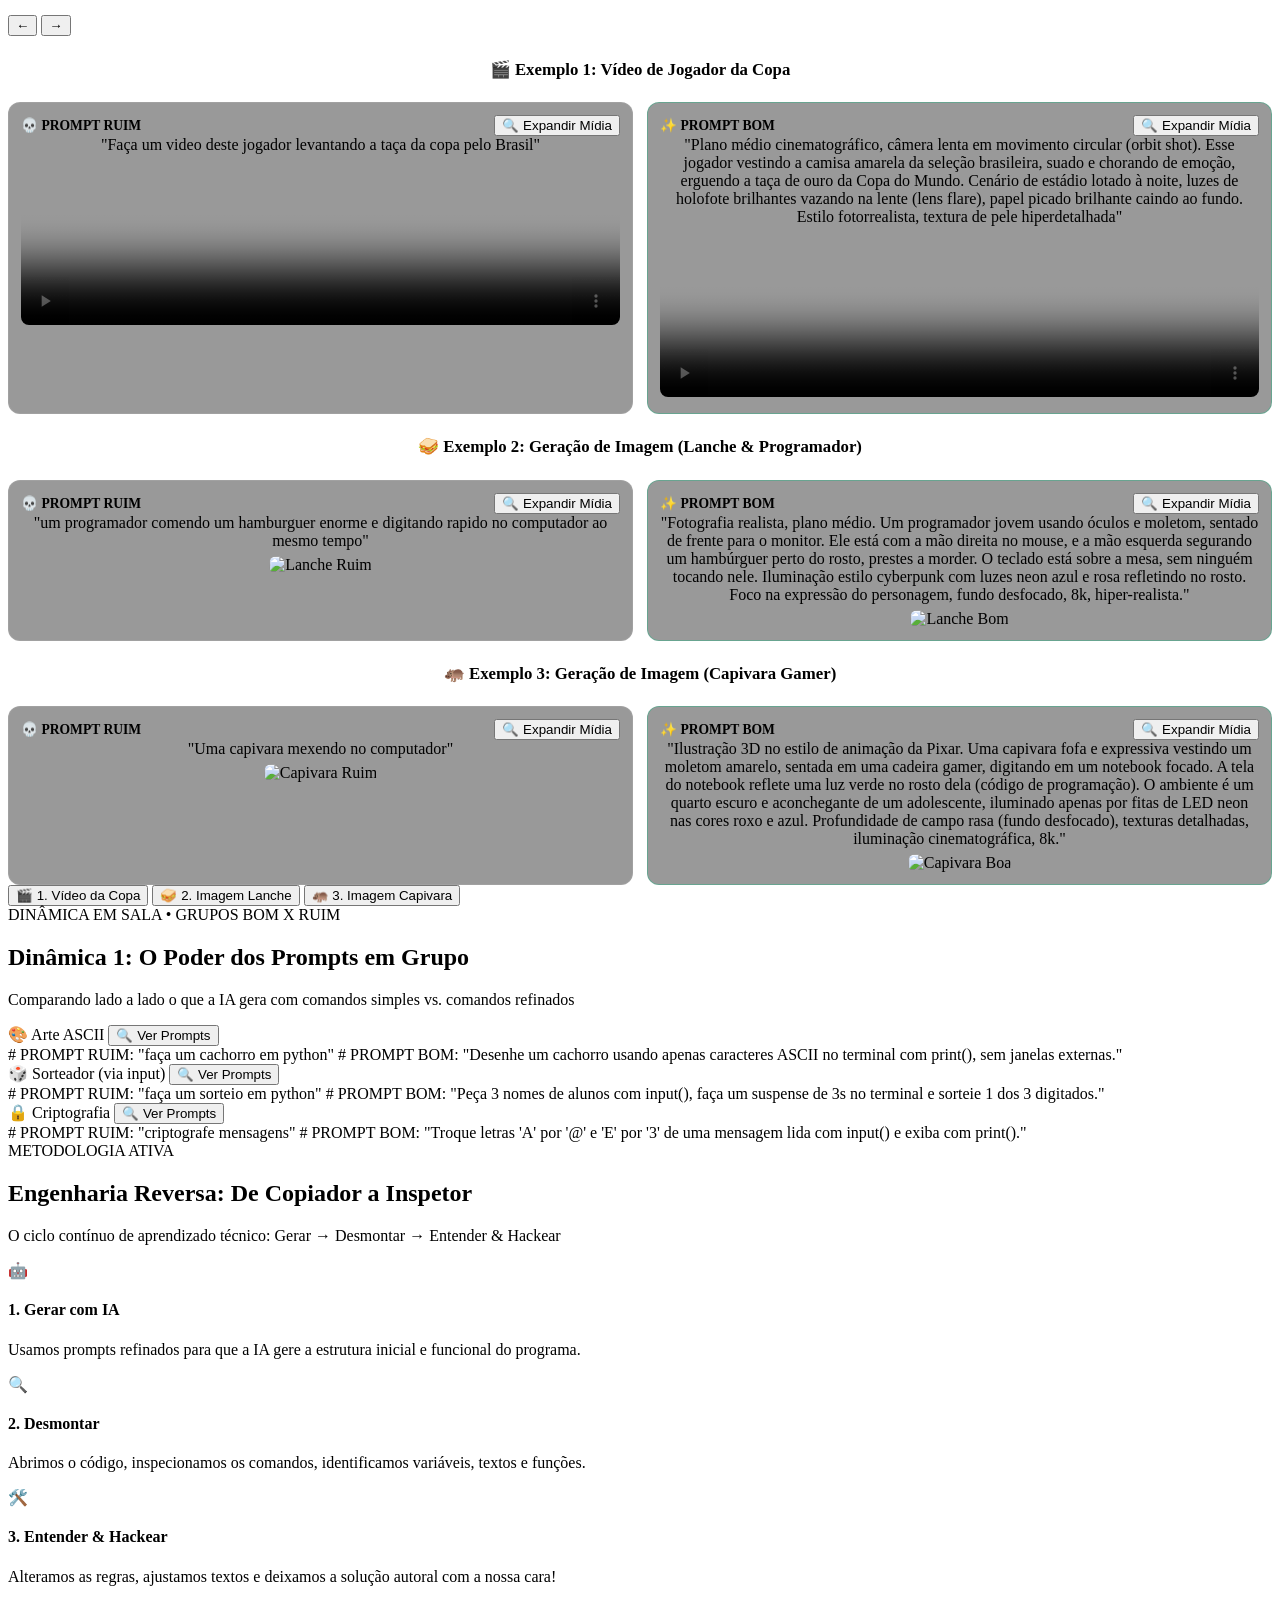
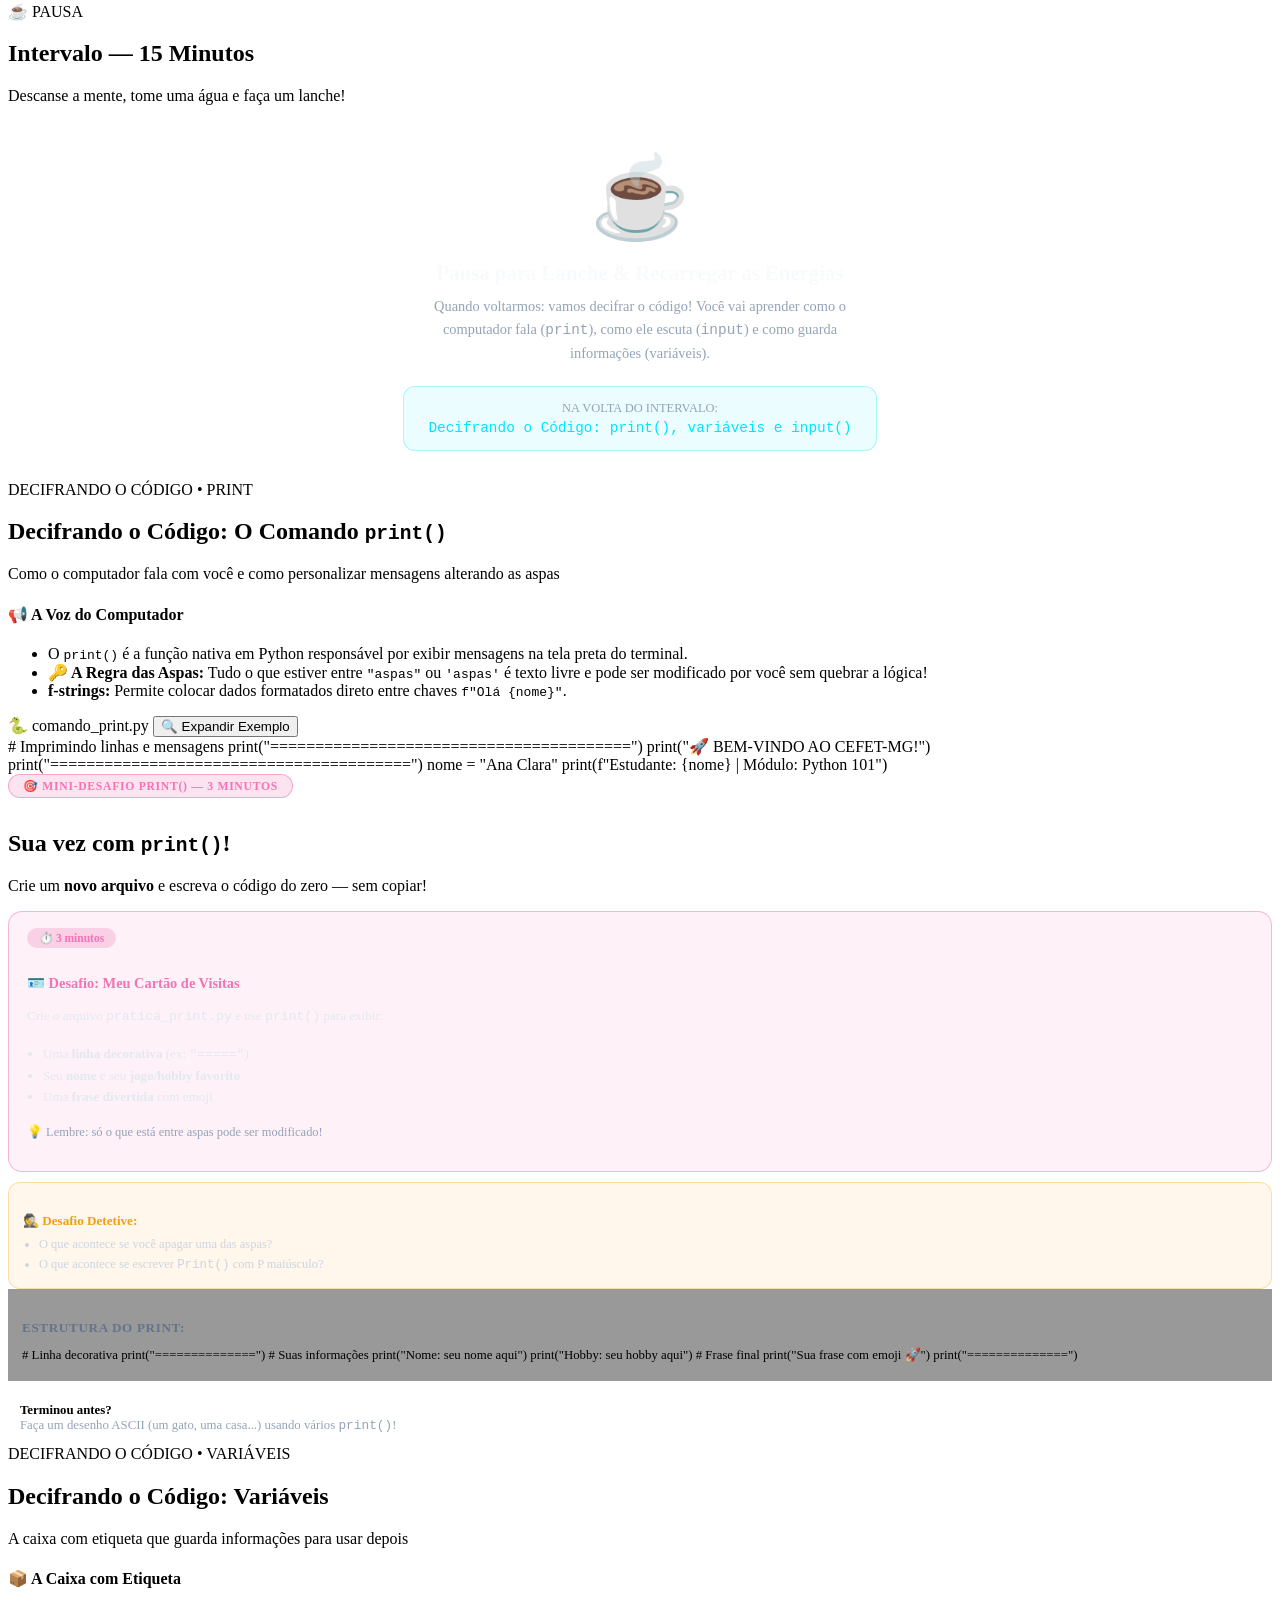
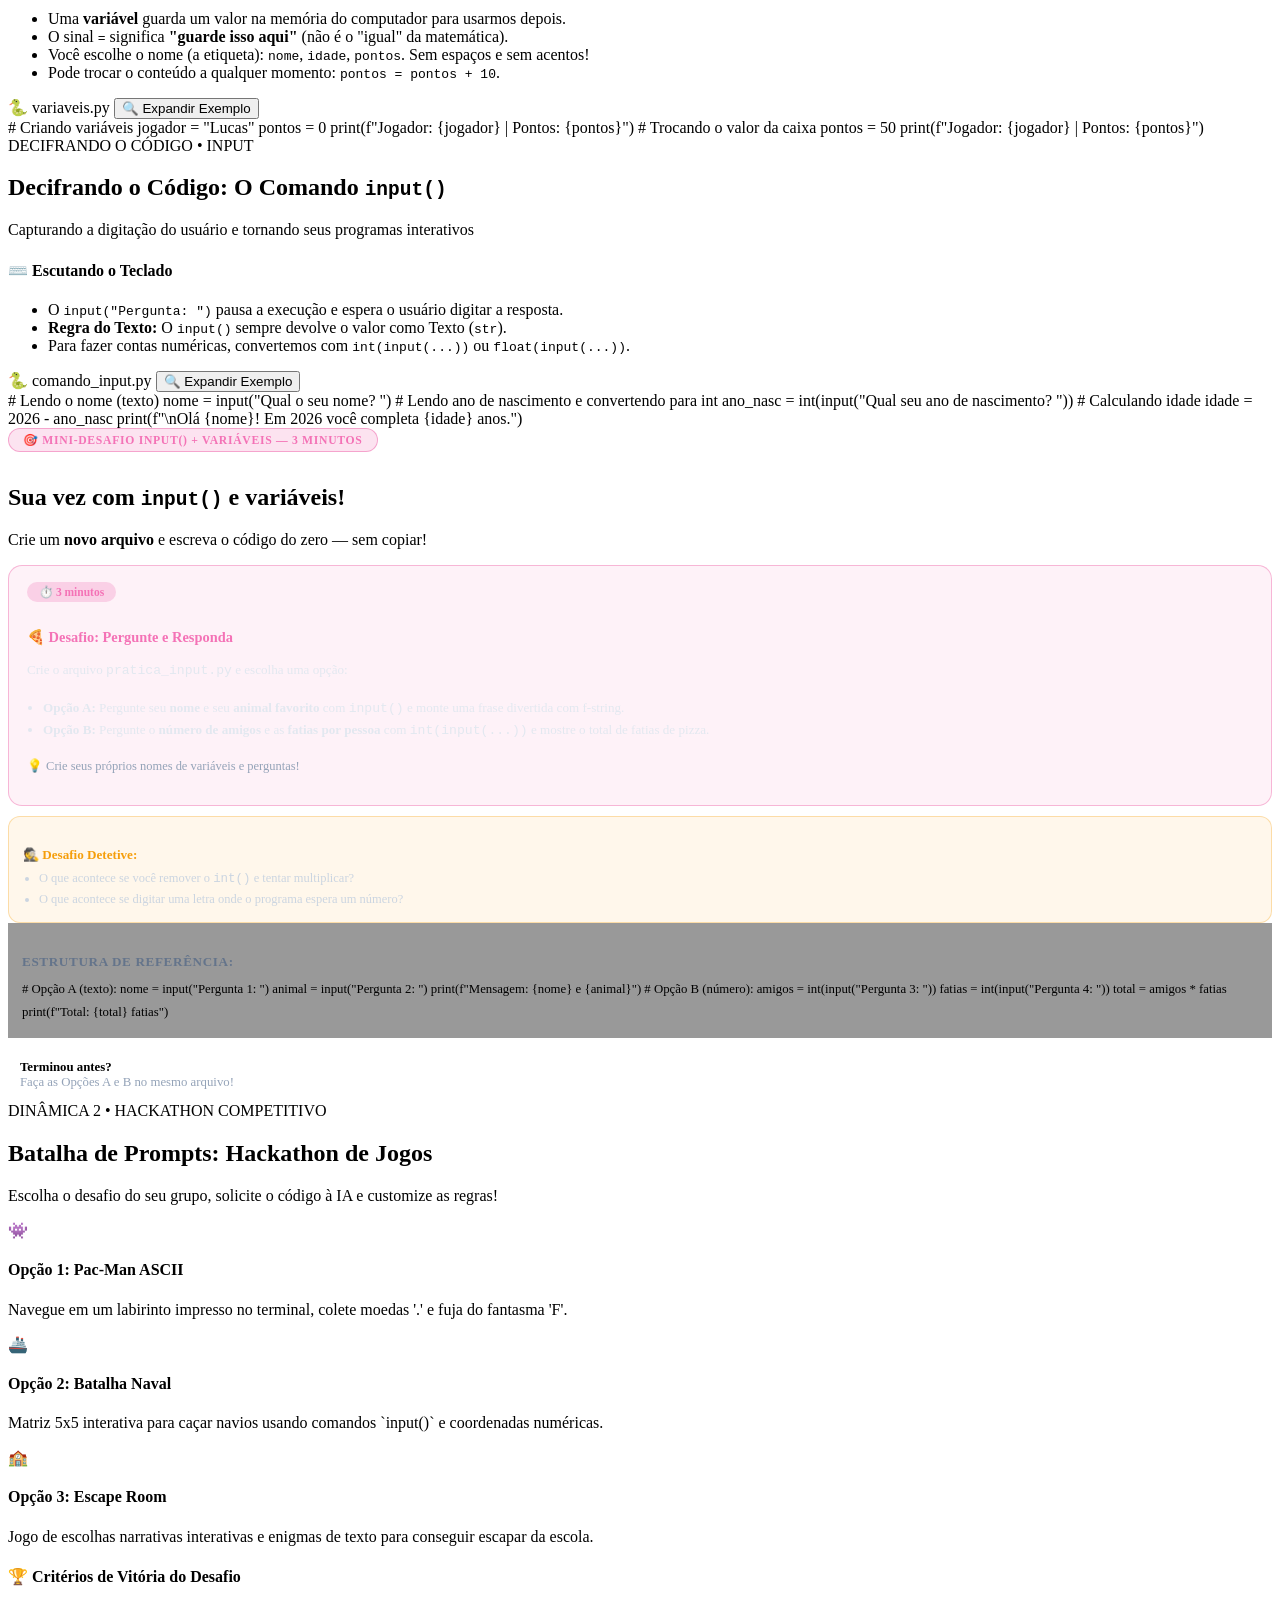
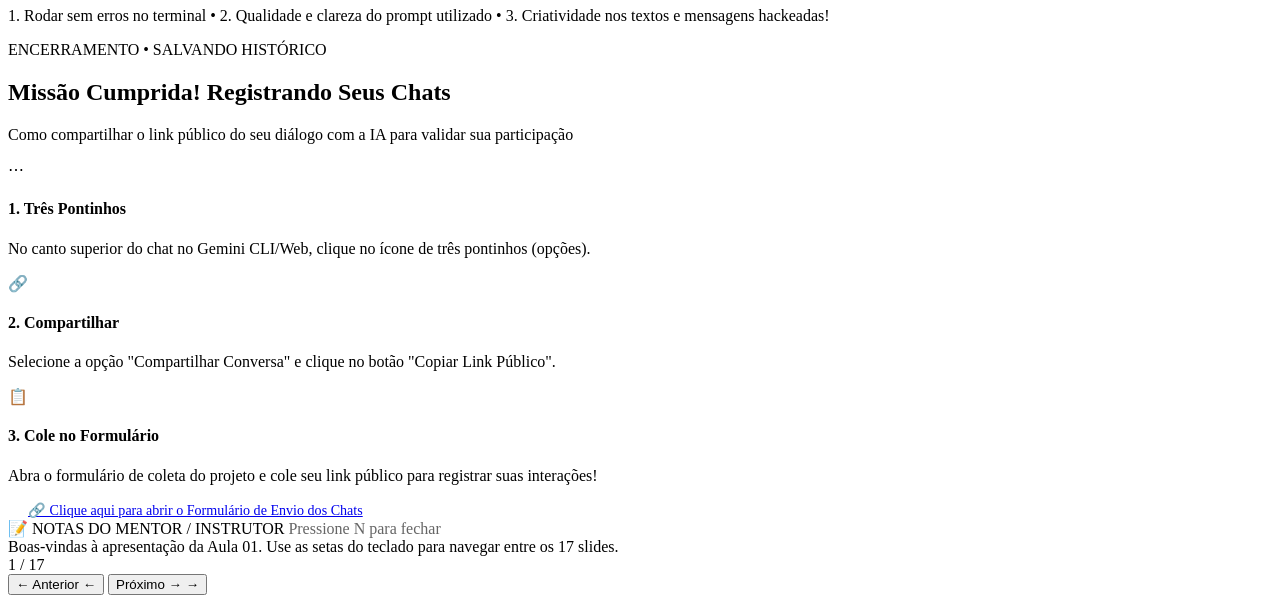
==== commit d7ed8cd7: "Aula 1: adiciona slide de intervalo de 15 minutos apos engenharia reversa e atualiza contadores para" ====
--- a/arquivos-trilhando/Slides/aula-01-slides.html
+++ b/arquivos-trilhando/Slides/aula-01-slides.html
@@ -561,7 +561,28 @@
             </div>
         </section>
 
-        <!-- Slide 10: O Comando PRINT -->
+        <!-- Slide 10: Intervalo (Pausa para Lanche) -->
+        <section class="slide"
+            data-notes="<strong>Intervalo (15 min):</strong> 15 minutos de pausa para descanso e lanche dos alunos. Mantenha este slide projetado na tela. Ao retornar, inicie o bloco prático de código em Python com o comando print()!">
+            <div class="slide-header">
+                <span class="slide-step">☕ PAUSA</span>
+                <h2 class="slide-title">Intervalo — 15 Minutos</h2>
+                <p class="slide-subtitle">Descanse a mente, tome uma água e faça um lanche!</p>
+            </div>
+            <div class="slide-body" style="display:flex;align-items:center;justify-content:center">
+                <div style="text-align:center;padding:30px">
+                    <div style="font-size:5rem;margin-bottom:16px">☕</div>
+                    <div style="font-size:1.3rem;font-weight:700;color:#f8fafc;margin-bottom:10px">Pausa para Lanche &amp; Recarregar as Energias</div>
+                    <div style="font-size:.9rem;color:#94a3b8;max-width:460px;margin:0 auto;line-height:1.6">Quando voltarmos: vamos decifrar o código! Você vai aprender como o computador fala (<code>print</code>), como ele escuta (<code>input</code>) e como guarda informações (variáveis).</div>
+                    <div style="margin-top:20px;background:rgba(0,229,255,.08);border:1px solid rgba(0,229,255,.3);border-radius:12px;padding:14px 24px;display:inline-block">
+                        <div style="font-size:.78rem;color:#94a3b8;margin-bottom:4px">NA VOLTA DO INTERVALO:</div>
+                        <div style="font-family:'JetBrains Mono',monospace;font-size:.9rem;color:#00e5ff">Decifrando o Código: print(), variáveis e input()</div>
+                    </div>
+                </div>
+            </div>
+        </section>
+
+        <!-- Slide 11: O Comando PRINT -->
         <section class="slide"
             data-notes="<strong>O Comando print():</strong> Explicar o comando print(), a voz do computador e a regra das aspas.">
             <div class="slide-header">
@@ -605,7 +626,7 @@
             </div>
         </section>
 
-        <!-- Slide 11: Mini-Desafio PRINT (3 min) -->
+        <!-- Slide 12: Mini-Desafio PRINT (3 min) -->
         <section class="slide"
             data-notes="<strong>Mini-Desafio print() (3 min):</strong> Dê 3 minutos para a turma criar o arquivo 'pratica_print.py' e escrever o próprio cartão de visitas com print(). Circule pela sala. Desafio Detetive: tirar uma aspa e ver o erro.">
             <div class="slide-header">
@@ -658,7 +679,7 @@
             </div>
         </section>
 
-        <!-- Slide 12: Variáveis -->
+        <!-- Slide 13: Variáveis -->
         <section class="slide"
             data-notes="<strong>Variáveis:</strong> Use a analogia da caixa com etiqueta: o nome da variável é a etiqueta e o valor é o conteúdo. Mostre que dá para trocar o valor e que o print() usa o conteúdo atual. Destaque: = significa 'guarde isso aí', não 'igual' da matemática.">
             <div class="slide-header">
@@ -697,7 +718,7 @@
             </div>
         </section>
 
-        <!-- Slide 13: O Comando INPUT (Captura de Entrada de Dados) -->
+        <!-- Slide 14: O Comando INPUT (Captura de Entrada de Dados) -->
         <section class="slide"
             data-notes="<strong>O Comando input():</strong> Explicar a captura de dados do usuário via teclado, a regra da String e a conversão com int() ou float().">
             <div class="slide-header">
@@ -742,7 +763,7 @@
             </div>
         </section>
 
-        <!-- Slide 14: Mini-Desafio INPUT + Variáveis (3 min) -->
+        <!-- Slide 15: Mini-Desafio INPUT + Variáveis (3 min) -->
         <section class="slide"
             data-notes="<strong>Mini-Desafio input() + variável (3 min):</strong> Dê 3 minutos para a turma criar 'pratica_input.py'. Todos usam input(), guardam em variáveis e mostram com print() e f-string. Desafio Detetive: tirar o int() e ver o erro.">
             <div class="slide-header">
@@ -794,7 +815,7 @@
             </div>
         </section>
 
-        <!-- Slide 15: Dinâmica 2: Hackathon Competitivo de Jogos -->
+        <!-- Slide 16: Dinâmica 2: Hackathon Competitivo de Jogos -->
         <section class="slide"
             data-notes="<strong>Dinâmica 2 (50 min):</strong> Apresentar o Hackathon Competitivo de Jogos e as 3 opções de desafio no terminal.">
             <div class="slide-header">
@@ -831,7 +852,7 @@
             </div>
         </section>
 
-        <!-- Slide 16: Encerramento: Missão Cumprida & Envio dos Chats -->
+        <!-- Slide 17: Encerramento: Missão Cumprida & Envio dos Chats -->
         <section class="slide"
             data-notes="<strong>Encerramento (10 min):</strong> Orientar os estudantes no salvamento do link público da conversa com o Gemini e envio no formulário de pesquisa.">
             <div class="slide-header">
@@ -876,13 +897,13 @@
             <span style="opacity: 0.6">Pressione N para fechar</span>
         </div>
         <div class="notes-content" id="notesContent">
-            Boas-vindas à apresentação da Aula 01. Use as setas do teclado para navegar entre os 16 slides.
+            Boas-vindas à apresentação da Aula 01. Use as setas do teclado para navegar entre os 17 slides.
         </div>
     </div>
 
     <!-- Bottom Navigation Controls -->
     <footer class="bottom-nav">
-        <div class="slide-counter" id="slideCounter">1 / 16</div>
+        <div class="slide-counter" id="slideCounter">1 / 17</div>
         <div class="nav-buttons">
             <button class="nav-btn" id="prevBtn">← Anterior <span class="key-hint">←</span></button>
             <button class="nav-btn primary" id="nextBtn">Próximo → <span class="key-hint">→</span></button>
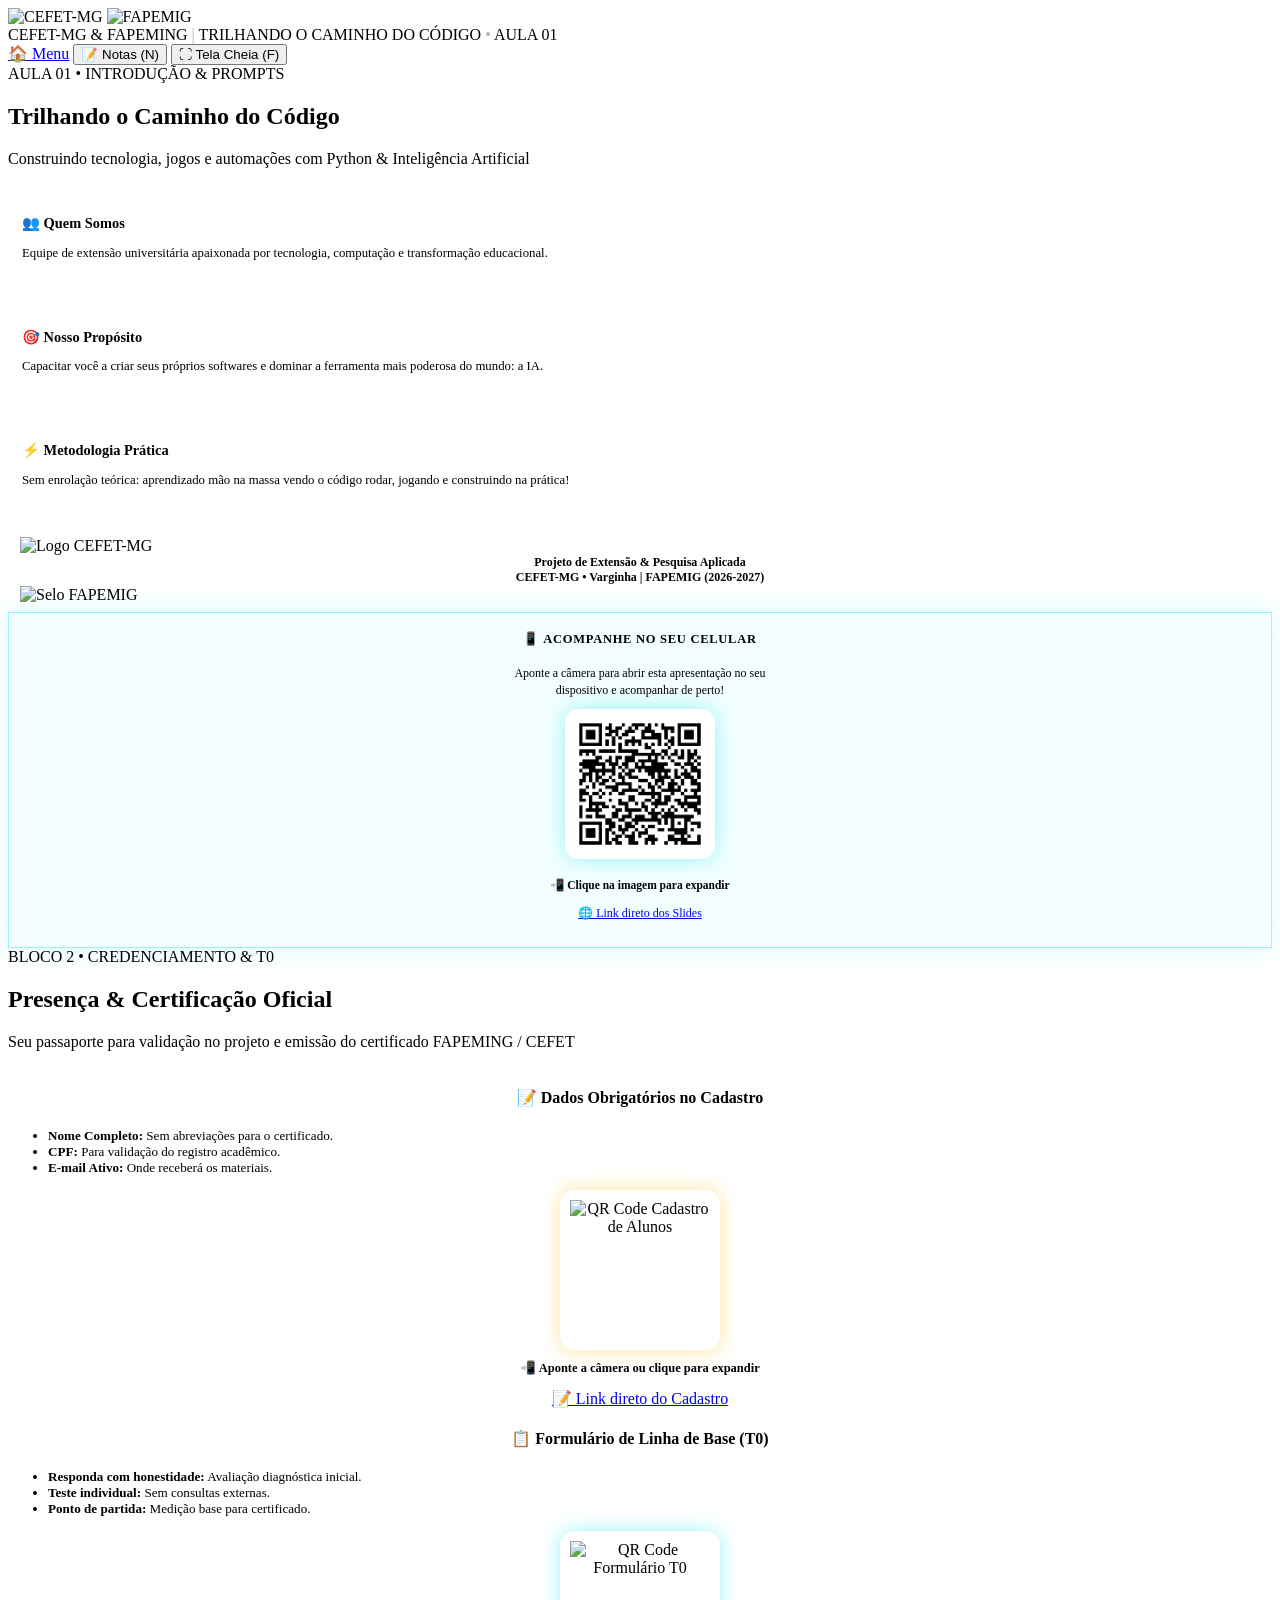
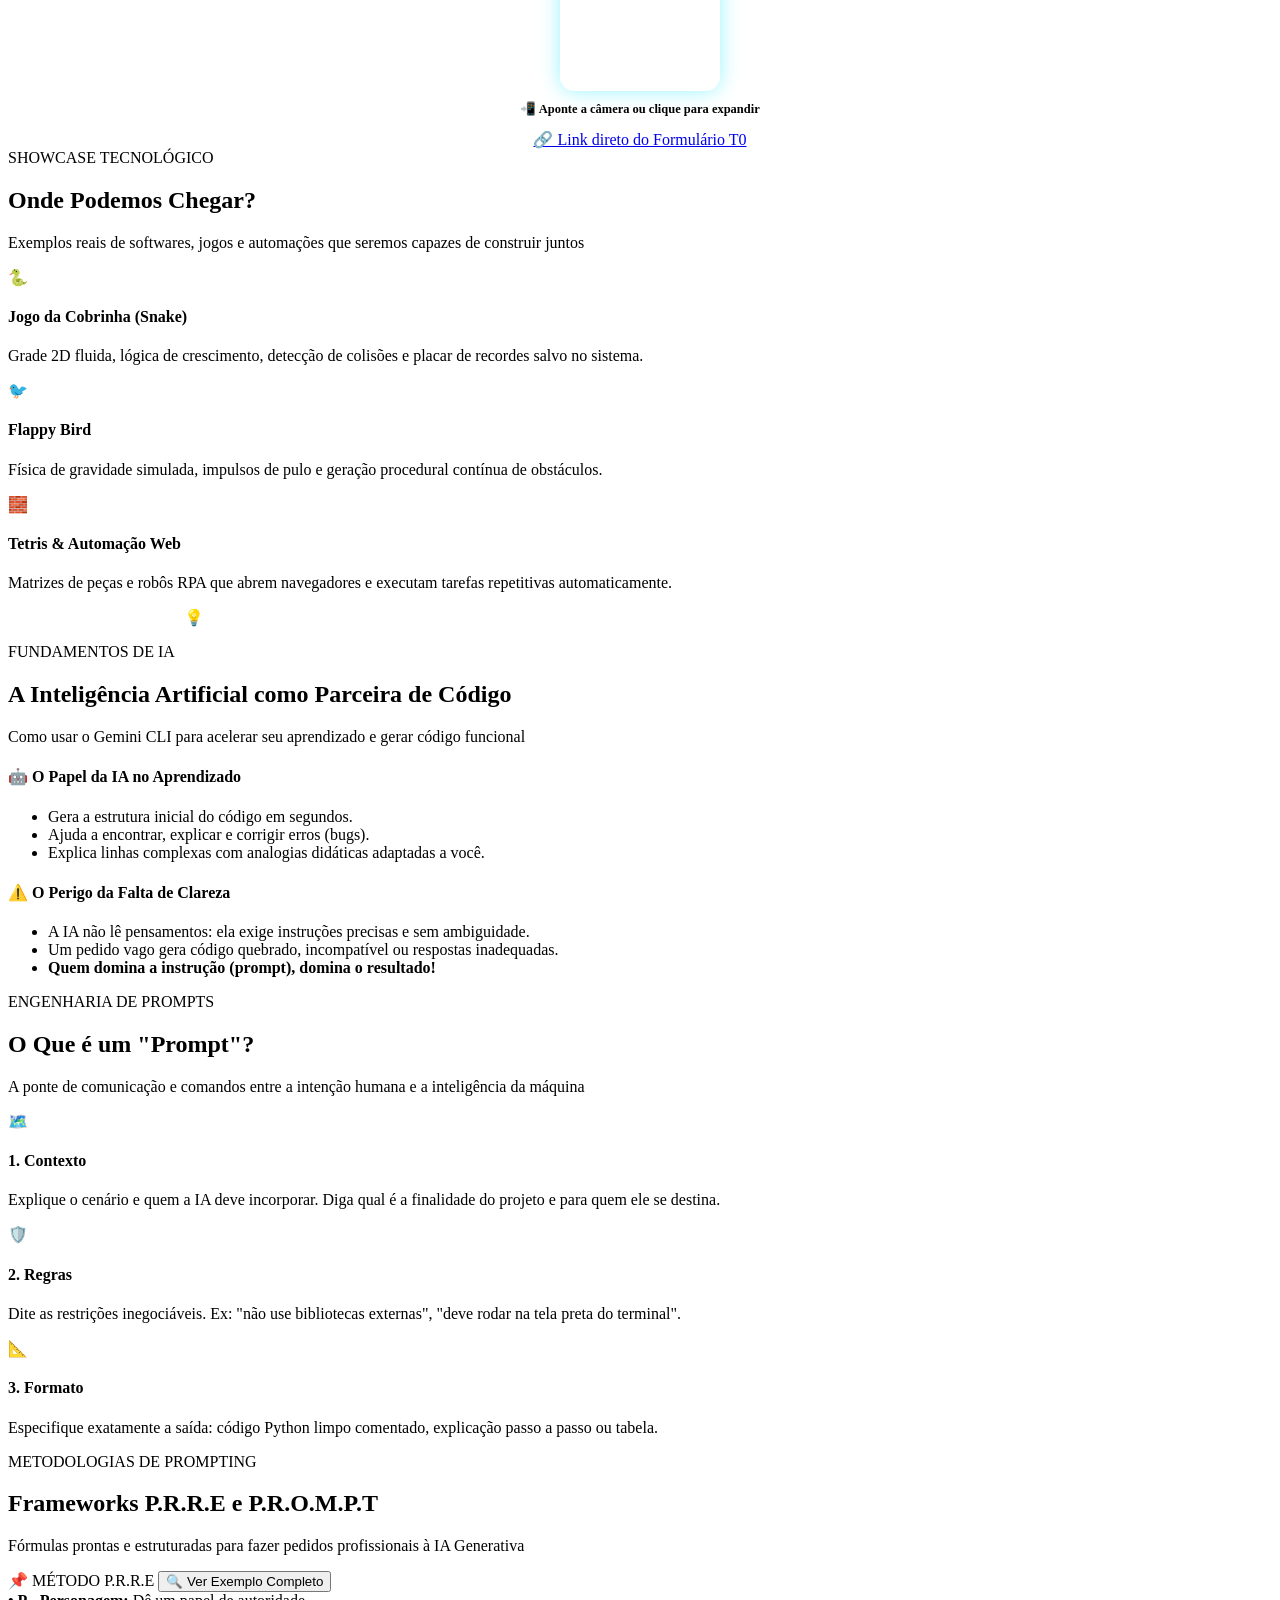
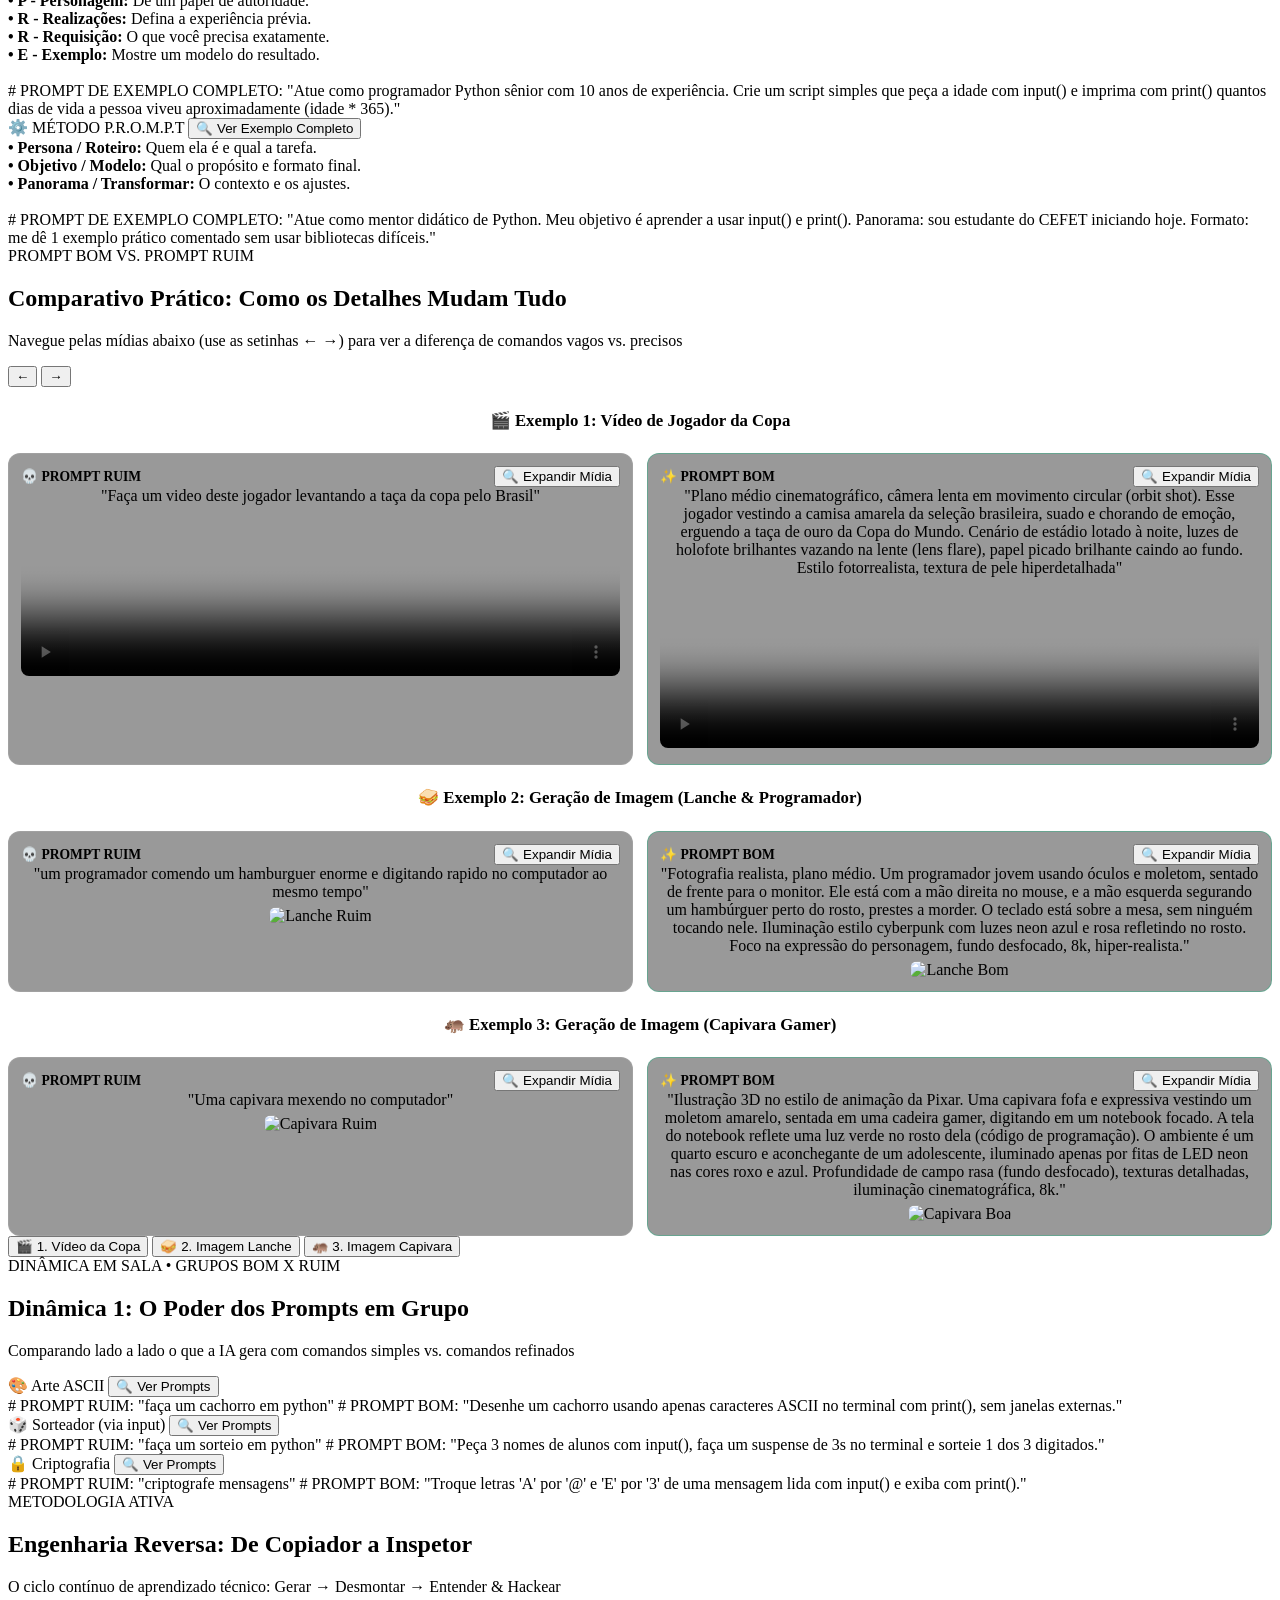
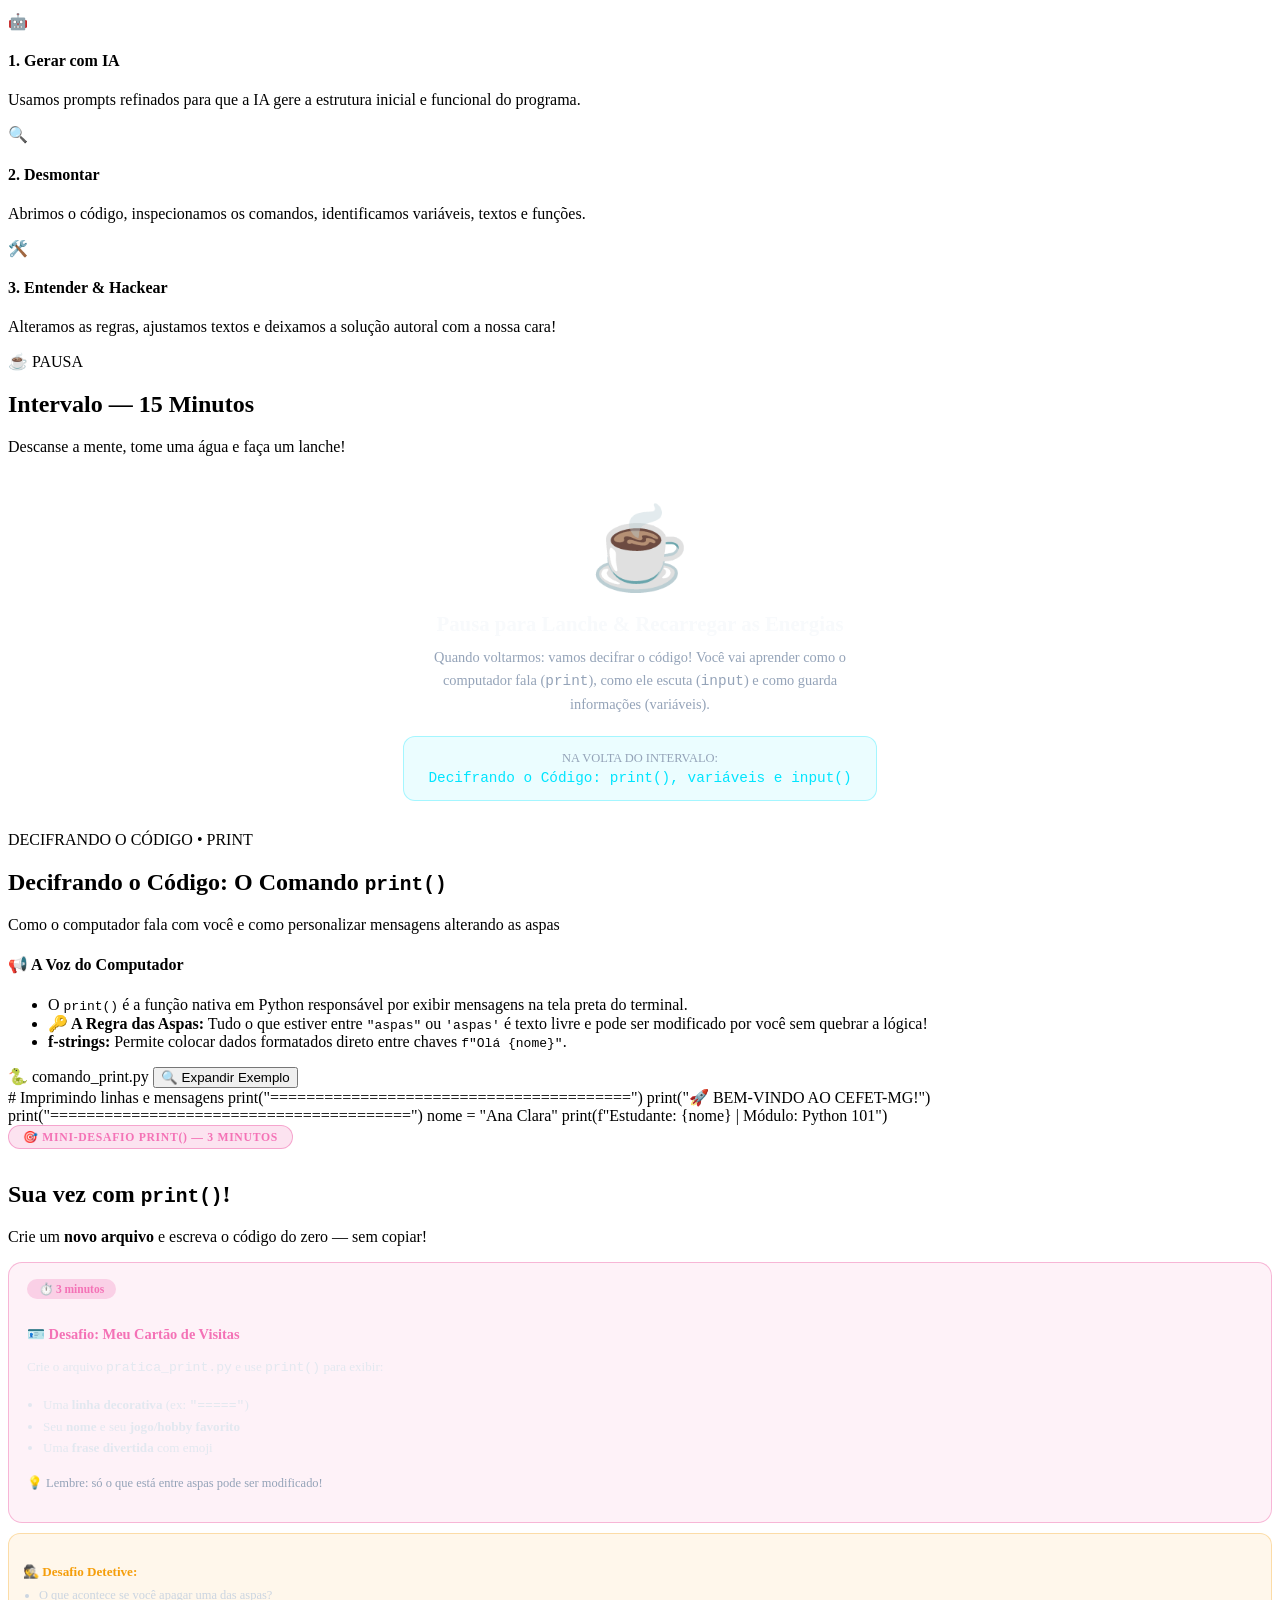
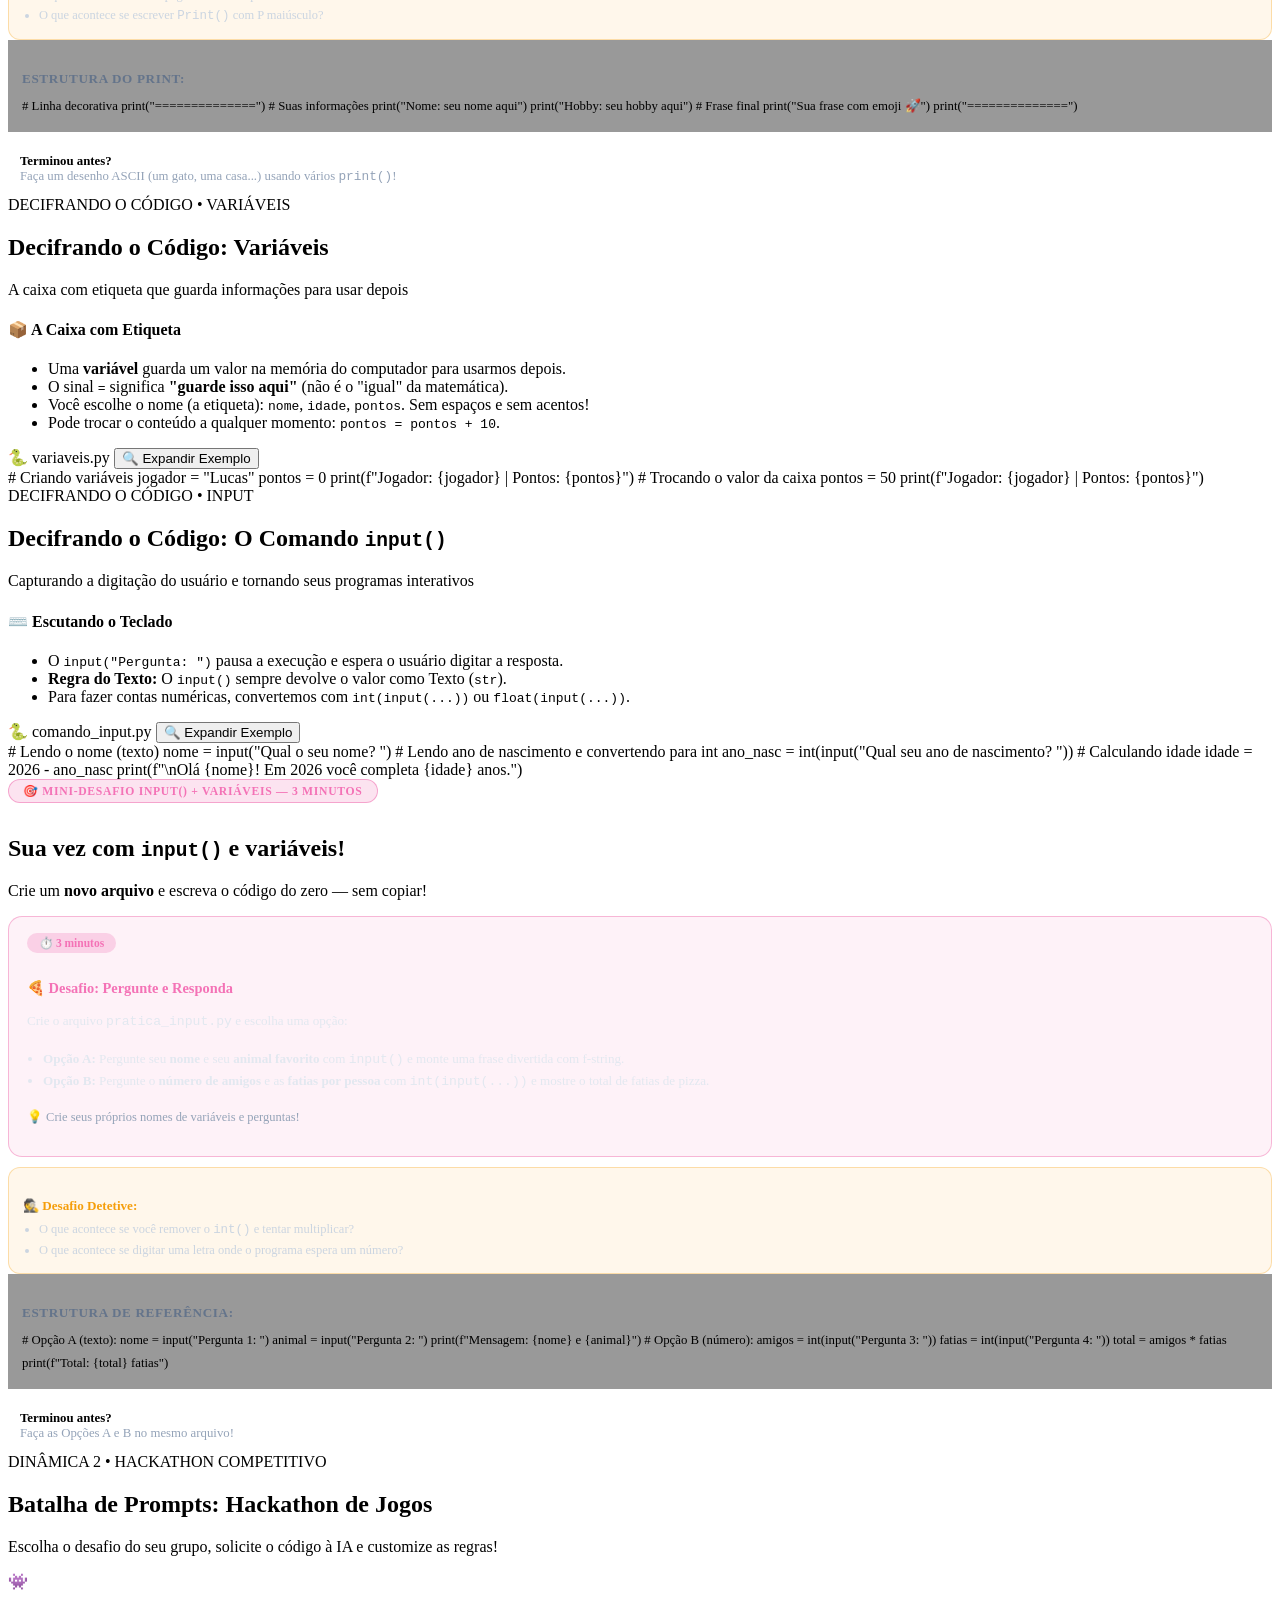
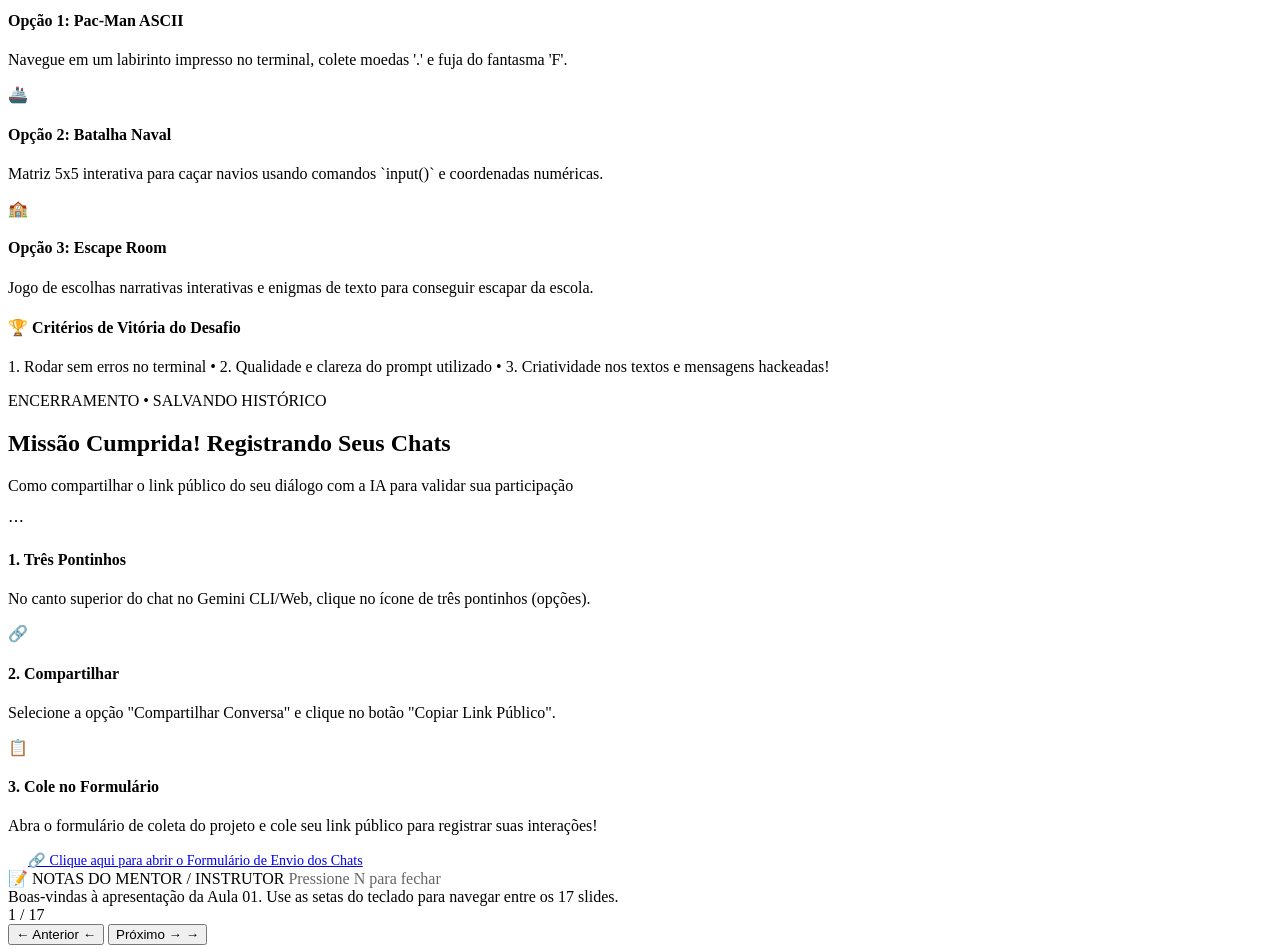
==== commit f0718805: "Aula 1: adiciona QR Code para acompanhamento dos slides no celular na capa" ====
--- a/arquivos-trilhando/Slides/aula-01-slides.html
+++ b/arquivos-trilhando/Slides/aula-01-slides.html
@@ -94,46 +94,51 @@
 
         <!-- Slide 1: Capa & Apresentação -->
         <section class="slide active"
-            data-notes="<strong>Abertura (10 min):</strong> Dar boas-vindas aos alunos e mentores do CEFET/FAPEMING. Apresentar a equipe de extensão, a visão do curso e o impacto de aprender a construir tecnologia.">
+            data-notes="<strong>Abertura (10 min):</strong> Dar boas-vindas aos alunos e mentores do CEFET/FAPEMING. Apresentar a equipe de extensão, a visão do curso e o impacto de aprender a construir tecnologia. Quem quiser acompanhar os slides no próprio celular, basta apontar a câmera para o QR Code à direita!">
             <div class="slide-header">
                 <span class="slide-step">AULA 01 • INTRODUÇÃO & PROMPTS</span>
                 <h1 class="slide-title">Trilhando o Caminho do Código</h1>
-                <p class="slide-subtitle">Construindo tecnologia, jogos e automações com Python & Inteligência
+                <p class="slide-subtitle">Construindo tecnologia, jogos e automações com Python &amp; Inteligência
                     Artificial</p>
             </div>
             <div class="slide-body">
-                <div class="grid-3">
-                    <div class="content-box accent-box">
-                        <div class="big-icon">👥</div>
-                        <h4 style="color:var(--cefet-cyan)">Quem Somos</h4>
-                        <p>Equipe de extensão universitária apaixonada por tecnologia, computação e transformação
-                            educacional.</p>
-                    </div>
-                    <div class="content-box accent-box">
-                        <div class="big-icon">🎯</div>
-                        <h4 style="color:var(--cefet-blue)">Nosso Propósito</h4>
-                        <p>Capacitar você a criar seus próprios softwares e dominar a ferramenta mais poderosa do mundo:
-                            a IA.</p>
-                    </div>
-                    <div class="content-box accent-box">
-                        <div class="big-icon">⚡</div>
-                        <h4 style="color:var(--cefet-gold)">Metodologia Prática</h4>
-                        <p>Sem enrolação teórica: aprendizado mão na massa vendo o código rodar, jogando e construindo
-                            na prática!</p>
-                    </div>
-                </div>
-
-                <!-- Banner Institucional CEFET & FAPEMIG -->
-                <div class="capa-institution-banner">
-                    <img src="../Imagens/logo-cefet.jpg" alt="Logo CEFET-MG" class="capa-inst-img" title="CEFET-MG">
-                    <div
-                        style="font-size:0.82rem; color:var(--text-secondary); font-weight:600; text-align:center; line-height:1.4;">
-                        Projeto de Extensão & Pesquisa Aplicada<br>
-                        <span style="color:var(--cefet-cyan); font-weight:700;">CEFET-MG • Varginha | FAPEMIG (Projetos
-                            2026-2027)</span>
-                    </div>
-                    <img src="../Imagens/logo-fapemig.jpg" alt="Selo FAPEMIG" class="capa-inst-img fapemig-circle"
-                        title="FAPEMIG 2026-2027">
+                <div class="grid-2" style="gap:20px; align-items:stretch;">
+                    <!-- Coluna da Esquerda: Propósito e Metodologia -->
+                    <div style="display:flex; flex-direction:column; justify-content:space-between; gap:10px;">
+                        <div class="content-box accent-box" style="padding:12px 14px;">
+                            <h4 style="color:var(--cefet-cyan); font-size:0.9rem; margin-bottom:4px;">👥 Quem Somos</h4>
+                            <p style="font-size:0.8rem; line-height:1.4;">Equipe de extensão universitária apaixonada por tecnologia, computação e transformação educacional.</p>
+                        </div>
+                        <div class="content-box accent-box" style="padding:12px 14px;">
+                            <h4 style="color:var(--cefet-blue); font-size:0.9rem; margin-bottom:4px;">🎯 Nosso Propósito</h4>
+                            <p style="font-size:0.8rem; line-height:1.4;">Capacitar você a criar seus próprios softwares e dominar a ferramenta mais poderosa do mundo: a IA.</p>
+                        </div>
+                        <div class="content-box accent-box" style="padding:12px 14px;">
+                            <h4 style="color:var(--cefet-gold); font-size:0.9rem; margin-bottom:4px;">⚡ Metodologia Prática</h4>
+                            <p style="font-size:0.8rem; line-height:1.4;">Sem enrolação teórica: aprendizado mão na massa vendo o código rodar, jogando e construindo na prática!</p>
+                        </div>
+
+                        <!-- Banner Institucional CEFET & FAPEMIG -->
+                        <div class="capa-institution-banner" style="margin-top:4px; padding:8px 12px;">
+                            <img src="../Imagens/logo-cefet.jpg" alt="Logo CEFET-MG" class="capa-inst-img" title="CEFET-MG" style="height:36px;">
+                            <div style="font-size:0.75rem; color:var(--text-secondary); font-weight:600; text-align:center; line-height:1.3;">
+                                Projeto de Extensão &amp; Pesquisa Aplicada<br>
+                                <span style="color:var(--cefet-cyan); font-weight:700;">CEFET-MG • Varginha | FAPEMIG (2026-2027)</span>
+                            </div>
+                            <img src="../Imagens/logo-fapemig.jpg" alt="Selo FAPEMIG" class="capa-inst-img fapemig-circle" title="FAPEMIG 2026-2027" style="height:36px; width:36px;">
+                        </div>
+                    </div>
+
+                    <!-- Coluna da Direita: Card QR Code dos Slides -->
+                    <div class="content-box accent-box" style="padding:18px; text-align:center; display:flex; flex-direction:column; align-items:center; justify-content:center; border:1.5px solid rgba(0,229,255,0.4); background:rgba(0,229,255,0.05); box-shadow:0 0 25px rgba(0,229,255,0.15);">
+                        <div style="font-size:0.78rem; font-weight:800; color:var(--cefet-cyan); letter-spacing:0.06em; text-transform:uppercase; margin-bottom:6px;">📱 Acompanhe no seu Celular</div>
+                        <p style="font-size:0.75rem; color:var(--text-secondary); margin-bottom:10px; max-width:280px; line-height:1.4;">Aponte a câmera para abrir esta apresentação no seu dispositivo e acompanhar de perto!</p>
+                        <div class="qrcode-container" title="Clique para expandir o QR Code dos Slides" style="background:#ffffff; padding:10px; border-radius:14px; border:2px solid var(--cefet-cyan); box-shadow:0 0 20px rgba(0,229,255,0.4); cursor:pointer; margin-bottom:8px;">
+                            <img src="../Imagens/qrcode-slides-aula01.png" alt="QR Code — Slides da Aula 01" class="qrcode-img" style="width:130px; height:130px; display:block;">
+                        </div>
+                        <p style="font-size:0.72rem; color:var(--cefet-cyan); font-weight:700; margin-bottom:6px;">📲 Clique na imagem para expandir</p>
+                        <a href="https://victorzanaroli.github.io/Project-FAPEMING/arquivos-trilhando/Slides/aula-01-slides.html" target="_blank" class="form-link-btn" style="font-size:0.75rem; padding:8px 16px;">🌐 Link direto dos Slides</a>
+                    </div>
                 </div>
             </div>
         </section>
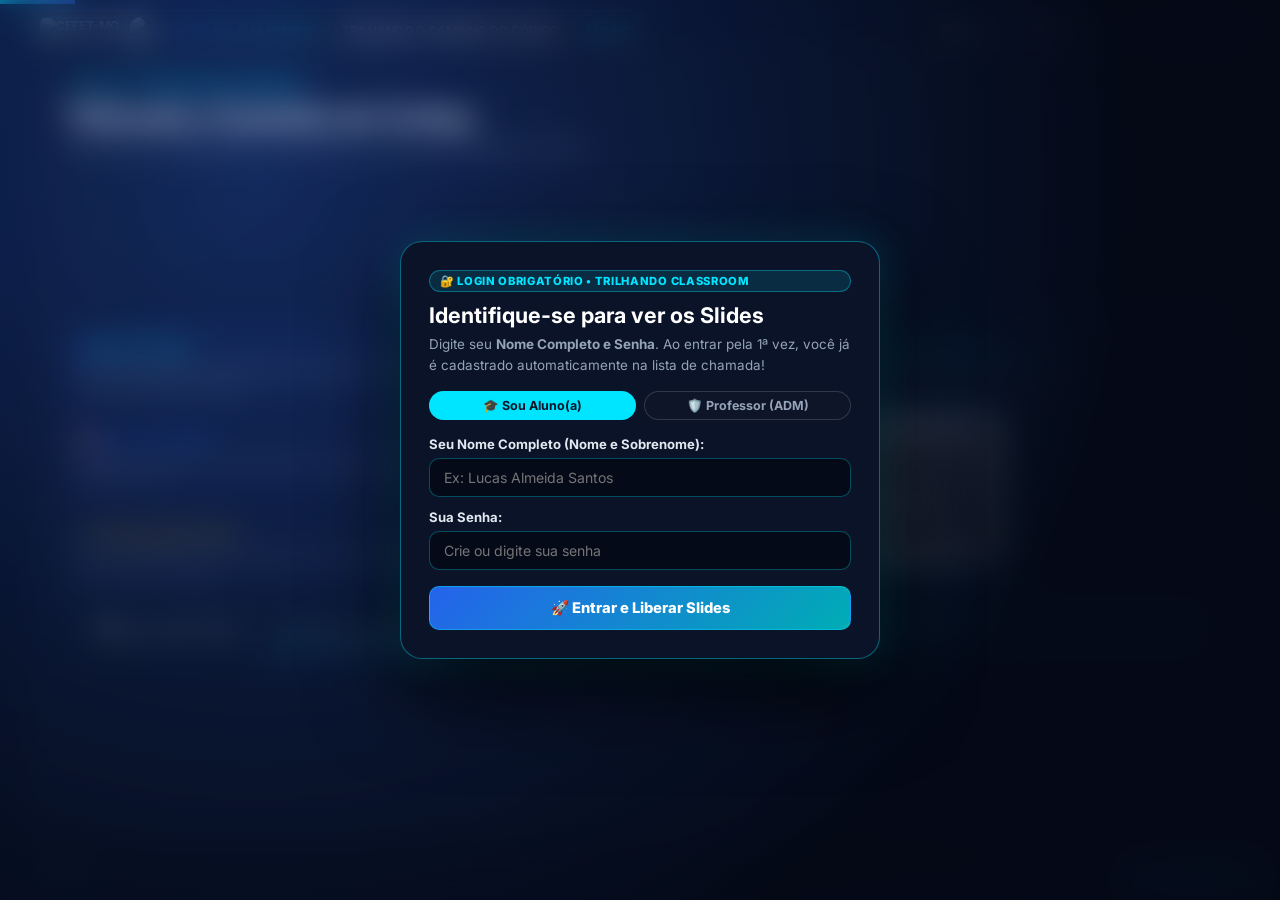
==== commit 3dcbce95: "feat(classroom): tela de login em destaque, gestao de usuarios e ajustes visuais nas aulas" ====
--- a/arquivos-trilhando/Slides/aula-01-slides.html
+++ b/arquivos-trilhando/Slides/aula-01-slides.html
@@ -169,7 +169,7 @@
                             <div class="qrcode-container" title="Clique para expandir o QR Code"
                                 style="background:#ffffff; padding:10px; border-radius:14px; border:2px solid var(--cefet-gold); box-shadow:0 0 20px rgba(255,184,0,0.4); margin:6px 0; cursor:pointer;">
                                 <img src="../Imagens/qrcode-cadastro.jpeg" alt="QR Code Cadastro de Alunos"
-                                    class="qrcode-img" style="width:140px; height:140px; display:block;">
+                                    class="qrcode-img" style="width:115px; height:115px; display:block;">
                             </div>
                             <p style="font-size:0.78rem; color:var(--cefet-gold); font-weight:700; margin-top:4px;">📲
                                 Aponte a câmera ou clique para expandir</p>
@@ -195,7 +195,7 @@
                             <div class="qrcode-container" title="Clique para expandir o QR Code"
                                 style="background:#ffffff; padding:10px; border-radius:14px; border:2px solid var(--cefet-cyan); box-shadow:0 0 20px rgba(0,229,255,0.4); margin:6px 0; cursor:pointer;">
                                 <img src="../Imagens/qrcode-t0.jpeg" alt="QR Code Formulário T0" class="qrcode-img"
-                                    style="width:140px; height:140px; display:block;">
+                                    style="width:115px; height:115px; display:block;">
                             </div>
                             <p style="font-size:0.78rem; color:var(--cefet-cyan); font-weight:700; margin-top:4px;">📲
                                 Aponte a câmera ou clique para expandir</p>
@@ -379,7 +379,7 @@
                                     </div>
                                     <div class="prompt-box-text bad">"Faça um video deste jogador levantando a taça da
                                         copa pelo Brasil"</div>
-                                    <video controls poster="../Vídeos/Imagem Exemplo.jpg" style="max-height:165px;">
+                                    <video controls poster="../Vídeos/Imagem Exemplo.jpg" style="max-height:130px;">
                                         <source src="../Vídeos/Video RUIM.mp4" type="video/mp4">
                                     </video>
                                 </div>
@@ -394,7 +394,7 @@
                                         do Mundo. Cenário de estádio lotado à noite, luzes de holofote brilhantes
                                         vazando na lente (lens flare), papel picado brilhante caindo ao fundo. Estilo
                                         fotorrealista, textura de pele hiperdetalhada"</div>
-                                    <video controls poster="../Vídeos/Imagem Exemplo.jpg" style="max-height:165px;">
+                                    <video controls poster="../Vídeos/Imagem Exemplo.jpg" style="max-height:130px;">
                                         <source src="../Vídeos/Video BOM.mp4" type="video/mp4">
                                     </video>
                                 </div>
@@ -416,7 +416,7 @@
                                     <div class="prompt-box-text bad">"um programador comendo um hamburguer enorme e
                                         digitando rapido no computador ao mesmo tempo"</div>
                                     <img src="../Imagens/Imagem RUIM Lanche.jpeg" alt="Lanche Ruim"
-                                        style="max-height:165px;">
+                                        style="max-height:130px;">
                                 </div>
                                 <div class="media-card" style="border-color: rgba(16,185,129,0.35);">
                                     <div style="display:flex; align-items:center; justify-content:space-between;">
@@ -430,7 +430,7 @@
                                         Iluminação estilo cyberpunk com luzes neon azul e rosa refletindo no rosto. Foco
                                         na expressão do personagem, fundo desfocado, 8k, hiper-realista."</div>
                                     <img src="../Imagens/Imagem BOA Lanche.jpeg" alt="Lanche Bom"
-                                        style="max-height:165px;">
+                                        style="max-height:130px;">
                                 </div>
                             </div>
                         </div>
@@ -449,7 +449,7 @@
                                     </div>
                                     <div class="prompt-box-text bad">"Uma capivara mexendo no computador"</div>
                                     <img src="../Imagens/Imagem RUIM Capivara.jpeg" alt="Capivara Ruim"
-                                        style="max-height:165px;">
+                                        style="max-height:130px;">
                                 </div>
                                 <div class="media-card" style="border-color: rgba(16,185,129,0.35);">
                                     <div style="display:flex; align-items:center; justify-content:space-between;">
@@ -464,7 +464,7 @@
                                         roxo e azul. Profundidade de campo rasa (fundo desfocado), texturas detalhadas,
                                         iluminação cinematográfica, 8k."</div>
                                     <img src="../Imagens/Imagem BOA Capivara.jpeg" alt="Capivara Boa"
-                                        style="max-height:165px;">
+                                        style="max-height:130px;">
                                 </div>
                             </div>
                         </div>
@@ -916,6 +916,7 @@
     </footer>
 
     <script src="slides-engine.js"></script>
+    <script src="classroom-engine.js"></script>
 </body>
 
 </html>
--- a/arquivos-trilhando/Slides/slides-style.css
+++ b/arquivos-trilhando/Slides/slides-style.css
@@ -0,0 +1,1726 @@
+*, *::before, *::after { margin: 0; padding: 0; box-sizing: border-box; }
+
+:root {
+    --bg-primary: #0b1329;
+    --bg-secondary: #0f172a;
+    --bg-card: rgba(15, 23, 42, 0.78);
+    --bg-card-hover: rgba(30, 41, 59, 0.88);
+    --border-color: rgba(59, 130, 246, 0.2);
+    --border-glow: rgba(0, 229, 255, 0.4);
+    
+    --text-primary: #f8fafc;
+    --text-secondary: #94a3b8;
+    --text-muted: #64748b;
+    
+    --cefet-blue: #2563eb;
+    --cefet-cyan: #00E5FF;
+    --cefet-teal: #00adb5;
+    --cefet-gold: #ffb800;
+    --cefet-green: #10b981;
+    --cefet-red: #ff4d4d;
+    --cefet-purple: #8b5cf6;
+    
+    --gradient-cefet: linear-gradient(135deg, #2563eb 0%, #00adb5 100%);
+    --gradient-cefet-gold: linear-gradient(135deg, #ffb800 0%, #f59e0b 100%);
+    --gradient-cyan-glow: linear-gradient(135deg, #00E5FF 0%, #2563eb 100%);
+}
+
+body {
+    font-family: 'Inter', -apple-system, BlinkMacSystemFont, sans-serif;
+    background: var(--bg-primary);
+    color: var(--text-primary);
+    height: 100vh;
+    overflow: hidden;
+    user-select: none;
+}
+
+/* Custom Scrollbar for Slides */
+::-webkit-scrollbar { width: 8px; height: 8px; }
+::-webkit-scrollbar-track { background: rgba(0, 0, 0, 0.2); border-radius: 4px; }
+::-webkit-scrollbar-thumb { background: rgba(0, 229, 255, 0.25); border-radius: 4px; }
+::-webkit-scrollbar-thumb:hover { background: rgba(0, 229, 255, 0.5); }
+
+/* Progress Bar */
+.progress-bar {
+    position: fixed; top: 0; left: 0; height: 4px;
+    background: var(--gradient-cyan-glow);
+    box-shadow: 0 0 12px rgba(0, 229, 255, 0.6);
+    width: 0%; transition: width 0.3s cubic-bezier(0.4, 0, 0.2, 1); z-index: 100;
+}
+
+/* Background Glow */
+.bg-glow { position: fixed; inset: 0; pointer-events: none; overflow: hidden; z-index: 0; }
+.glow-orb { position: absolute; width: 650px; height: 650px; border-radius: 50%; filter: blur(150px); opacity: 0.15; transition: all 1s ease; }
+.glow-orb-1 { top: -200px; left: -150px; background: var(--cefet-blue); }
+.glow-orb-2 { bottom: -220px; right: -150px; background: var(--cefet-cyan); }
+.glow-orb-3 { top: 40%; left: 50%; transform: translate(-50%, -50%); width: 400px; height: 400px; background: var(--cefet-purple); opacity: 0.08; }
+
+/* Top Navigation Bar */
+.top-bar {
+    position: fixed; top: 10px; left: 24px; right: 24px;
+    display: flex; align-items: center; justify-content: space-between; z-index: 50;
+}
+
+.brand-badge {
+    display: inline-flex; align-items: center; gap: 10px;
+    background: rgba(15, 23, 42, 0.85); border: 1px solid var(--border-color);
+    padding: 5px 14px; border-radius: 100px;
+    font-size: 0.76rem; font-weight: 700; color: var(--text-primary);
+    backdrop-filter: blur(12px); box-shadow: 0 4px 20px rgba(0,0,0,0.3);
+}
+
+.brand-badge .cefet-tag {
+    background: var(--gradient-cefet);
+    -webkit-background-clip: text;
+    -webkit-text-fill-color: transparent;
+    font-weight: 800; letter-spacing: 0.05em;
+}
+
+.top-controls { display: flex; align-items: center; gap: 10px; }
+
+.control-btn {
+    background: rgba(15, 23, 42, 0.85); border: 1px solid var(--border-color);
+    color: var(--text-secondary); padding: 6px 14px; border-radius: 10px;
+    font-size: 0.76rem; font-family: inherit; font-weight: 600; cursor: pointer;
+    display: inline-flex; align-items: center; gap: 6px;
+    transition: all 0.25 ease; backdrop-filter: blur(10px); text-decoration: none;
+}
+.control-btn:hover { color: #fff; background: rgba(30, 41, 59, 0.9); border-color: var(--cefet-cyan); transform: translateY(-1px); }
+.control-btn.active { background: var(--cefet-blue); color: #fff; border-color: transparent; box-shadow: 0 0 15px rgba(37, 99, 235, 0.4); }
+
+/* Slide Container Stage */
+.presentation-stage {
+    position: relative; z-index: 10; width: 100vw; height: 100vh;
+    display: flex; align-items: center; justify-content: center;
+    padding: 52px 28px 54px;
+}
+
+.slide {
+    display: none; width: 100%; max-width: 1240px; height: 100%; max-height: calc(100vh - 106px);
+    background: var(--bg-card); border: 1px solid var(--border-color);
+    border-radius: 22px; backdrop-filter: blur(24px);
+    padding: 20px 34px; flex-direction: column; justify-content: space-between;
+    position: relative; animation: slideIn 0.35s cubic-bezier(0.16, 1, 0.3, 1);
+    box-shadow: 0 25px 65px rgba(0, 0, 0, 0.6), inset 0 1px 0 rgba(255, 255, 255, 0.05);
+    overflow-y: auto;
+}
+.slide.active { display: flex; }
+
+@keyframes slideIn {
+    from { opacity: 0; transform: scale(0.97) translateY(14px); }
+    to { opacity: 1; transform: scale(1) translateY(0); }
+}
+
+/* Header & Typography */
+.slide-header { margin-bottom: 10px; flex-shrink: 0; }
+.slide-step {
+    display: inline-flex; align-items: center; gap: 6px;
+    font-size: 0.68rem; font-weight: 700; text-transform: uppercase; letter-spacing: 0.1em;
+    color: var(--cefet-cyan); margin-bottom: 4px;
+    background: rgba(0, 229, 255, 0.08); padding: 3px 10px; border-radius: 100px;
+    border: 1px solid rgba(0, 229, 255, 0.2);
+}
+.slide-title {
+    font-size: clamp(1.4rem, 2.3vw, 1.85rem); font-weight: 800;
+    line-height: 1.15; letter-spacing: -0.03em;
+    background: linear-gradient(135deg, #ffffff 0%, #cbd5e1 100%);
+    -webkit-background-clip: text; -webkit-text-fill-color: transparent;
+}
+.slide-subtitle { font-size: 0.88rem; color: var(--text-secondary); margin-top: 3px; line-height: 1.35; }
+
+.slide-body { flex: 1; min-height: 0; display: flex; flex-direction: column; justify-content: center; gap: 11px; }
+
+/* Layout Grids */
+.grid-2 { display: grid; grid-template-columns: 1fr 1fr; gap: 14px; }
+.grid-3 { display: grid; grid-template-columns: repeat(3, 1fr); gap: 14px; }
+.grid-4 { display: grid; grid-template-columns: repeat(4, 1fr); gap: 12px; }
+.grid-2-1 { display: grid; grid-template-columns: 1.2fr 0.8fr; gap: 14px; }
+
+/* Content Cards & Boxes */
+.content-box {
+    background: rgba(15, 23, 42, 0.6); border: 1px solid rgba(255, 255, 255, 0.07);
+    border-radius: 14px; padding: 13px 16px; transition: all 0.3s ease;
+    display: flex; flex-direction: column; justify-content: space-between;
+}
+.content-box:hover { border-color: var(--border-glow); background: rgba(30, 41, 59, 0.7); transform: translateY(-2px); box-shadow: 0 10px 25px rgba(0,0,0,0.3); }
+.content-box h4 { font-size: 0.94rem; font-weight: 700; margin-bottom: 5px; display: flex; align-items: center; gap: 7px; color: #fff; }
+.content-box p, .content-box ul { font-size: 0.83rem; color: var(--text-secondary); line-height: 1.46; }
+.content-box ul { list-style: none; padding-left: 0; }
+.content-box ul li { position: relative; padding-left: 18px; margin-bottom: 5px; }
+.content-box ul li::before { content: '⚡'; position: absolute; left: 0; color: var(--cefet-cyan); font-size: 0.72rem; }
+
+/* Specialized Accent Boxes */
+.accent-box { background: rgba(37, 99, 235, 0.08); border-color: rgba(37, 99, 235, 0.28); }
+.accent-box h4 { color: var(--cefet-cyan); }
+.tip-box { background: rgba(16, 185, 129, 0.08); border-color: rgba(16, 185, 129, 0.28); }
+.tip-box h4 { color: var(--cefet-green); }
+.warn-box { background: rgba(255, 184, 0, 0.08); border-color: rgba(255, 184, 0, 0.28); }
+.warn-box h4 { color: var(--cefet-gold); }
+.bad-box { background: rgba(255, 77, 77, 0.08); border-color: rgba(255, 77, 77, 0.28); }
+.bad-box h4 { color: var(--cefet-red); }
+.good-box { background: rgba(0, 229, 255, 0.08); border-color: rgba(0, 229, 255, 0.28); }
+.good-box h4 { color: var(--cefet-cyan); }
+
+.big-icon { font-size: 1.75rem; margin-bottom: 4px; text-align: center; }
+
+/* Code Boxes with Expandable Action Header */
+.code-preview-card {
+    background: #050a17; border: 1px solid rgba(0, 229, 255, 0.2);
+    border-radius: 12px; overflow: hidden; display: flex; flex-direction: column;
+    box-shadow: 0 8px 30px rgba(0, 0, 0, 0.4); margin-top: 4px;
+}
+
+.code-card-header {
+    background: rgba(15, 23, 42, 0.9); padding: 6px 12px;
+    display: flex; align-items: center; justify-content: space-between;
+    border-bottom: 1px solid rgba(255, 255, 255, 0.08);
+}
+.code-card-title {
+    font-family: 'JetBrains Mono', monospace; font-size: 0.74rem;
+    font-weight: 600; color: var(--cefet-cyan); display: flex; align-items: center; gap: 6px;
+}
+.expand-demo-btn {
+    background: rgba(0, 229, 255, 0.12); border: 1px solid rgba(0, 229, 255, 0.3);
+    color: var(--cefet-cyan); font-size: 0.7rem; font-weight: 700;
+    padding: 3px 9px; border-radius: 6px; cursor: pointer;
+    display: inline-flex; align-items: center; gap: 5px; transition: all 0.2s ease;
+    font-family: inherit;
+}
+.expand-demo-btn:hover { background: var(--cefet-cyan); color: #050a17; box-shadow: 0 0 12px rgba(0, 229, 255, 0.5); }
+
+.prompt-code {
+    background: #050a17; padding: 10px 14px;
+    font-family: 'JetBrains Mono', monospace; font-size: 0.77rem;
+    color: #e2e8f0; line-height: 1.44; white-space: pre-wrap; word-break: break-all;
+    user-select: text;
+}
+.prompt-code .kw { color: #c678dd; font-weight: 600; }
+.prompt-code .str { color: #98c379; }
+.prompt-code .fn { color: #61afef; }
+.prompt-code .cm { color: #5c6370; font-style: italic; }
+.prompt-code .num { color: #d19a66; }
+.prompt-code .op { color: #56b6c2; }
+.prompt-code .var { color: #e06c75; }
+
+/* Modal for Expanded Code View */
+.code-modal-overlay {
+    position: fixed; inset: 0; background: rgba(5, 10, 23, 0.88);
+    backdrop-filter: blur(16px); z-index: 200; display: none;
+    align-items: center; justify-content: center; padding: 24px;
+    animation: fadeIn 0.25s ease;
+}
+.code-modal-overlay.active { display: flex; }
+
+@keyframes fadeIn { from { opacity: 0; } to { opacity: 1; } }
+
+.code-modal-content {
+    background: #0b1329; border: 1px solid var(--border-glow);
+    border-radius: 20px; width: 100%; max-width: 900px; max-height: 88vh;
+    display: flex; flex-direction: column; overflow: hidden;
+    box-shadow: 0 30px 80px rgba(0, 229, 255, 0.25);
+    animation: modalPop 0.3s cubic-bezier(0.16, 1, 0.3, 1);
+}
+
+@keyframes modalPop {
+    from { opacity: 0; transform: scale(0.92) translateY(20px); }
+    to { opacity: 1; transform: scale(1) translateY(0); }
+}
+
+.code-modal-header {
+    background: rgba(15, 23, 42, 0.95); padding: 16px 24px;
+    display: flex; align-items: center; justify-content: space-between;
+    border-bottom: 1px solid rgba(255, 255, 255, 0.1);
+}
+.code-modal-title { font-size: 1.1rem; font-weight: 800; color: #fff; display: flex; align-items: center; gap: 10px; }
+.code-modal-close {
+    background: rgba(255, 255, 255, 0.08); border: 1px solid rgba(255, 255, 255, 0.15);
+    color: var(--text-secondary); width: 32px; height: 32px; border-radius: 50%;
+    cursor: pointer; display: flex; align-items: center; justify-content: center;
+    font-size: 1.1rem; transition: all 0.2s ease;
+}
+.code-modal-close:hover { background: var(--cefet-red); color: #fff; border-color: transparent; }
+
+.code-modal-body {
+    padding: 24px; overflow-y: auto; flex: 1;
+    display: flex; flex-direction: column; gap: 20px;
+}
+
+.modal-section-title {
+    font-size: 0.85rem; font-weight: 700; text-transform: uppercase;
+    letter-spacing: 0.08em; color: var(--cefet-cyan); margin-bottom: 8px;
+    display: flex; align-items: center; gap: 6px;
+}
+
+.terminal-sim {
+    background: #020617; border: 1px solid rgba(0, 229, 255, 0.2);
+    border-radius: 12px; padding: 16px; font-family: 'JetBrains Mono', monospace;
+    font-size: 0.85rem; color: #38bdf8; line-height: 1.6;
+    box-shadow: inset 0 2px 10px rgba(0,0,0,0.8);
+}
+.terminal-sim .term-prompt { color: var(--cefet-green); font-weight: 700; }
+.terminal-sim .term-output { color: #f1f5f9; margin-top: 6px; }
+
+.code-modal-actions {
+    padding: 14px 24px; background: rgba(15, 23, 42, 0.95);
+    border-top: 1px solid rgba(255, 255, 255, 0.08);
+    display: flex; align-items: center; justify-content: space-between;
+}
+.copy-code-btn {
+    background: var(--gradient-cefet); border: none; color: #fff;
+    padding: 8px 18px; border-radius: 8px; font-size: 0.82rem; font-weight: 700;
+    cursor: pointer; display: inline-flex; align-items: center; gap: 6px;
+    transition: all 0.2s ease; box-shadow: 0 4px 15px rgba(37, 99, 235, 0.4);
+}
+.copy-code-btn:hover { box-shadow: 0 6px 20px rgba(0, 229, 255, 0.5); transform: translateY(-1px); }
+
+/* Speaker Notes Panel */
+.speaker-notes-panel {
+    position: fixed; bottom: 85px; left: 50%; transform: translateX(-50%);
+    width: min(900px, 92vw); background: rgba(11, 19, 41, 0.96);
+    border: 1px solid var(--border-glow); border-radius: 18px;
+    padding: 20px 24px; box-shadow: 0 20px 60px rgba(0, 0, 0, 0.85);
+    z-index: 80; display: none; backdrop-filter: blur(18px); animation: popUp 0.3s ease;
+}
+.speaker-notes-panel.visible { display: block; }
+@keyframes popUp { from { opacity: 0; transform: translate(-50%, 15px); } to { opacity: 1; transform: translate(-50%, 0); } }
+.notes-header { display: flex; align-items: center; justify-content: space-between; margin-bottom: 8px; font-size: 0.78rem; font-weight: 700; text-transform: uppercase; letter-spacing: 0.08em; color: var(--cefet-cyan); }
+.notes-content { font-size: 0.92rem; line-height: 1.65; color: #e2e8f0; }
+.notes-content strong { color: var(--cefet-gold); }
+
+/* Bottom Nav Controls */
+.bottom-nav { position: fixed; bottom: 10px; left: 24px; right: 24px; display: flex; align-items: center; justify-content: space-between; z-index: 50; }
+.slide-counter { font-family: 'JetBrains Mono', monospace; font-size: 0.8rem; color: var(--text-secondary); font-weight: 700; background: rgba(15, 23, 42, 0.8); padding: 5px 12px; border-radius: 100px; border: 1px solid var(--border-color); }
+.nav-buttons { display: flex; gap: 10px; }
+.nav-btn {
+    background: rgba(15, 23, 42, 0.85); border: 1px solid var(--border-color);
+    color: var(--text-primary); padding: 7px 16px; border-radius: 10px;
+    font-size: 0.82rem; font-weight: 700; cursor: pointer;
+    transition: all 0.2s ease; display: inline-flex; align-items: center; gap: 8px;
+    backdrop-filter: blur(10px);
+}
+.nav-btn:hover:not(:disabled) { background: rgba(30, 41, 59, 0.95); border-color: var(--cefet-cyan); transform: translateY(-2px); box-shadow: 0 5px 15px rgba(0,0,0,0.3); }
+.nav-btn:disabled { opacity: 0.35; cursor: not-allowed; }
+.nav-btn.primary { background: var(--gradient-cefet); border-color: transparent; color: #fff; box-shadow: 0 4px 20px rgba(37, 99, 235, 0.4); }
+.nav-btn.primary:hover:not(:disabled) { box-shadow: 0 6px 25px rgba(0, 229, 255, 0.5); }
+
+.key-hint { font-size: 0.68rem; padding: 2px 6px; border-radius: 4px; background: rgba(255,255,255,0.1); color: var(--text-secondary); font-family: 'JetBrains Mono', monospace; margin-left: 4px; }
+
+/* Responsive Adjustments */
+@media (max-width: 820px) {
+    .grid-2, .grid-3, .grid-4, .grid-2-1 { grid-template-columns: 1fr; }
+    .slide { padding: 28px 20px; max-height: 85vh; }
+    .presentation-stage { padding: 60px 12px 75px; }
+    .slide-title { font-size: 1.5rem; }
+    .top-bar, .bottom-nav { left: 12px; right: 12px; }
+}
+
+/* Media Carousel Styles */
+.media-carousel-container {
+    position: relative;
+    width: 100%;
+    display: flex;
+    flex-direction: column;
+    align-items: center;
+    gap: 8px;
+}
+.media-carousel-stage {
+    position: relative;
+    width: 100%;
+    min-height: 0;
+    background: rgba(5, 10, 23, 0.65);
+    border: 1px solid rgba(0, 229, 255, 0.25);
+    border-radius: 16px;
+    overflow: hidden;
+    display: flex;
+    align-items: center;
+    justify-content: center;
+    box-shadow: 0 10px 30px rgba(0,0,0,0.5);
+}
+.media-carousel-slide {
+    display: none;
+    width: 100%;
+    padding: 10px 48px;
+    animation: carouselFade 0.35s ease;
+}
+.media-carousel-slide.active {
+    display: block;
+}
+@keyframes carouselFade {
+    from { opacity: 0; transform: scale(0.98); }
+    to { opacity: 1; transform: scale(1); }
+}
+
+.carousel-nav-btn {
+    position: absolute;
+    top: 50%;
+    transform: translateY(-50%);
+    background: rgba(15, 23, 42, 0.92);
+    border: 1px solid var(--border-glow);
+    color: var(--cefet-cyan);
+    width: 44px;
+    height: 44px;
+    border-radius: 50%;
+    cursor: pointer;
+    display: flex;
+    align-items: center;
+    justify-content: center;
+    font-size: 1.25rem;
+    font-weight: 800;
+    z-index: 20;
+    transition: all 0.2s ease;
+    box-shadow: 0 4px 15px rgba(0,0,0,0.6);
+}
+.carousel-nav-btn:hover {
+    background: var(--cefet-cyan);
+    color: #0b1329;
+    box-shadow: 0 0 18px rgba(0, 229, 255, 0.7);
+    transform: translateY(-50%) scale(1.08);
+}
+.carousel-nav-btn.prev-btn { left: 10px; }
+.carousel-nav-btn.next-btn { right: 10px; }
+
+.carousel-indicators {
+    display: flex;
+    gap: 10px;
+    margin-top: 4px;
+}
+.carousel-indicator-btn {
+    background: rgba(255, 255, 255, 0.08);
+    border: 1px solid rgba(255, 255, 255, 0.18);
+    color: var(--text-secondary);
+    padding: 7px 16px;
+    border-radius: 100px;
+    font-size: 0.8rem;
+    font-weight: 700;
+    cursor: pointer;
+    transition: all 0.2s ease;
+    display: inline-flex;
+    align-items: center;
+    gap: 6px;
+}
+.carousel-indicator-btn:hover, .carousel-indicator-btn.active {
+    background: var(--gradient-cefet);
+    color: #fff;
+    border-color: transparent;
+    box-shadow: 0 0 14px rgba(0, 229, 255, 0.45);
+}
+
+/* Complete Prompt Box Styles for Carousel */
+.prompt-box-text {
+    font-size: 0.72rem;
+    line-height: 1.35;
+    padding: 6px 8px;
+    border-radius: 8px;
+    margin-top: 4px;
+    margin-bottom: 6px;
+    text-align: left;
+    font-family: 'Inter', sans-serif;
+    word-break: break-word;
+}
+.prompt-box-text.bad {
+    background: rgba(255, 77, 77, 0.12);
+    border: 1px solid rgba(255, 77, 77, 0.3);
+    color: #fca5a5;
+}
+.prompt-box-text.good {
+    background: rgba(16, 185, 129, 0.12);
+    border: 1px solid rgba(16, 185, 129, 0.3);
+    color: #6ee7b7;
+}
+
+/* Media Expansion Modal Styles */
+.media-card video, .media-card img {
+    cursor: zoom-in;
+    transition: transform 0.2s ease, box-shadow 0.2s ease;
+}
+.media-card video:hover, .media-card img:hover {
+    transform: scale(1.02);
+    box-shadow: 0 0 15px rgba(0, 229, 255, 0.4);
+}
+
+.media-expand-btn {
+    background: rgba(0, 229, 255, 0.12);
+    border: 1px solid rgba(0, 229, 255, 0.3);
+    color: var(--cefet-cyan);
+    font-size: 0.72rem;
+    font-weight: 700;
+    padding: 3px 8px;
+    border-radius: 6px;
+    cursor: pointer;
+    display: inline-flex;
+    align-items: center;
+    gap: 4px;
+    margin-bottom: 6px;
+    transition: all 0.2s ease;
+    font-family: inherit;
+}
+.media-expand-btn:hover {
+    background: var(--cefet-cyan);
+    color: #0b1329;
+    box-shadow: 0 0 12px rgba(0, 229, 255, 0.5);
+}
+
+.media-modal-overlay {
+    position: fixed;
+    inset: 0;
+    background: rgba(5, 10, 23, 0.94);
+    backdrop-filter: blur(20px);
+    z-index: 300;
+    display: none;
+    align-items: center;
+    justify-content: center;
+    padding: 20px;
+    animation: fadeIn 0.25s ease;
+}
+.media-modal-overlay.active {
+    display: flex;
+}
+
+.media-modal-content {
+    background: #0b1329;
+    border: 1px solid var(--border-glow);
+    border-radius: 20px;
+    width: 100%;
+    max-width: 1020px;
+    max-height: 92vh;
+    display: flex;
+    flex-direction: column;
+    overflow: hidden;
+    box-shadow: 0 30px 90px rgba(0, 229, 255, 0.3);
+    animation: modalPop 0.3s cubic-bezier(0.16, 1, 0.3, 1);
+}
+
+.media-modal-view-stage {
+    flex: 1;
+    background: #020617;
+    display: flex;
+    align-items: center;
+    justify-content: center;
+    padding: 20px;
+    max-height: 64vh;
+    overflow: hidden;
+}
+.media-modal-view-stage img, .media-modal-view-stage video {
+    max-width: 100%;
+    max-height: 60vh;
+    object-fit: contain;
+    border-radius: 12px;
+    box-shadow: 0 10px 40px rgba(0, 0, 0, 0.8);
+}
+
+/* Institutional Logos in Top Bar */
+.top-bar-logos {
+    display: inline-flex;
+    align-items: center;
+    gap: 8px;
+}
+.top-bar-logo-img {
+    height: 26px;
+    object-fit: contain;
+    border-radius: 6px;
+    border: 1px solid rgba(0, 229, 255, 0.3);
+}
+.top-bar-logo-img.fapemig-circle {
+    border-radius: 50%;
+    width: 28px;
+    height: 28px;
+}
+
+/* Institutional Banner on Slide 1 Capa */
+.capa-institution-banner {
+    display: flex;
+    align-items: center;
+    justify-content: center;
+    gap: 24px;
+    background: rgba(15, 23, 42, 0.65);
+    border: 1px solid rgba(0, 229, 255, 0.25);
+    border-radius: 16px;
+    padding: 12px 24px;
+    margin-top: 14px;
+}
+.capa-inst-img {
+    height: 52px;
+    object-fit: contain;
+    border-radius: 8px;
+    border: 1px solid rgba(255, 255, 255, 0.15);
+    box-shadow: 0 4px 15px rgba(0,0,0,0.5);
+}
+.capa-inst-img.fapemig-circle {
+    border-radius: 50%;
+    width: 58px;
+    height: 58px;
+}
+
+/* QR Code Interactive & Expandable Styles */
+.qrcode-container {
+    position: relative;
+    cursor: pointer;
+    transition: all 0.3s cubic-bezier(0.16, 1, 0.3, 1);
+    user-select: none;
+}
+.qrcode-container:hover {
+    transform: translateY(-3px) scale(1.06);
+    box-shadow: 0 10px 30px rgba(0, 229, 255, 0.6) !important;
+}
+.qrcode-container img {
+    transition: transform 0.3s ease;
+    cursor: pointer;
+}
+.qrcode-container:hover img {
+    transform: scale(1.03);
+}
+
+/* Styled Link Buttons for Forms (T0, Cadastro, etc.) */
+.form-link-btn {
+    display: inline-flex;
+    align-items: center;
+    justify-content: center;
+    gap: 8px;
+    width: 100%;
+    padding: 10px 16px;
+    margin-top: 10px;
+    background: rgba(0, 229, 255, 0.1);
+    border: 1.5px solid var(--cefet-cyan);
+    border-radius: 12px;
+    color: var(--cefet-cyan);
+    font-size: 0.82rem;
+    font-weight: 700;
+    text-decoration: none;
+    transition: all 0.25s ease;
+    box-shadow: 0 4px 15px rgba(0, 229, 255, 0.15);
+    word-break: break-word;
+}
+.form-link-btn:hover {
+    background: var(--cefet-cyan);
+    color: #0b1329;
+    box-shadow: 0 0 20px rgba(0, 229, 255, 0.5);
+    transform: translateY(-2px);
+}
+.form-link-btn.gold-btn {
+    background: rgba(255, 184, 0, 0.1);
+    border-color: var(--cefet-gold);
+    color: var(--cefet-gold);
+    box-shadow: 0 4px 15px rgba(255, 184, 0, 0.15);
+}
+.form-link-btn.gold-btn:hover {
+    background: var(--cefet-gold);
+    color: #0b1329;
+    box-shadow: 0 0 20px rgba(255, 184, 0, 0.5);
+}
+
+/* ──────────────────────────────────────────────
+   Mobile & Tablet Responsiveness (@media max-width: 768px)
+────────────────────────────────────────────── */
+@media (max-width: 768px) {
+    /* Stage & Canvas Fit */
+    body {
+        position: fixed;
+        width: 100vw;
+        height: 100vh;
+        overflow: hidden;
+    }
+
+    .presentation-stage {
+        padding: 54px 8px 66px !important;
+        height: 100vh !important;
+        width: 100vw !important;
+    }
+    
+    .slide {
+        border-radius: 16px !important;
+        padding: 16px 14px !important;
+        max-height: calc(100vh - 116px) !important;
+        height: 100% !important;
+        overflow-y: auto !important;
+        overflow-x: hidden !important;
+        justify-content: flex-start !important;
+        -webkit-overflow-scrolling: touch !important;
+    }
+
+    .slide-header {
+        margin-bottom: 10px !important;
+        flex-shrink: 0 !important;
+    }
+
+    /* Top Navigation Bar */
+    .top-bar {
+        top: 6px !important;
+        left: 8px !important;
+        right: 8px !important;
+        gap: 6px !important;
+    }
+    
+    .brand-badge {
+        padding: 4px 10px !important;
+        font-size: 0.65rem !important;
+        gap: 5px !important;
+        max-width: 52vw;
+        white-space: nowrap;
+        overflow: hidden;
+        text-overflow: ellipsis;
+    }
+
+    .top-bar-logo-img {
+        height: 20px !important;
+        width: auto !important;
+        object-fit: contain !important;
+        flex-shrink: 0 !important;
+    }
+    .top-bar-logo-img.fapemig-circle {
+        width: 22px !important;
+        height: 22px !important;
+    }
+
+    .top-controls {
+        gap: 4px !important;
+        flex-shrink: 0 !important;
+    }
+
+    .control-btn {
+        padding: 5px 8px !important;
+        font-size: 0.66rem !important;
+        border-radius: 8px !important;
+        white-space: nowrap !important;
+    }
+
+    /* Typography & Badges */
+    .slide-step, .step-badge, .live-label, .engage-label, .challenge-label {
+        font-size: 0.63rem !important;
+        padding: 3px 10px !important;
+        margin-bottom: 6px !important;
+    }
+
+    .slide-title {
+        font-size: clamp(1.15rem, 5vw, 1.45rem) !important;
+        line-height: 1.22 !important;
+        word-break: break-word !important;
+    }
+
+    .slide-subtitle {
+        font-size: 0.78rem !important;
+        margin-top: 3px !important;
+        line-height: 1.35 !important;
+    }
+
+    .slide-body {
+        gap: 10px !important;
+        margin-top: 6px !important;
+        justify-content: flex-start !important;
+        flex: 0 0 auto !important;
+        width: 100% !important;
+    }
+
+    /* Stack Grid Layouts Vertically on Mobile Screens */
+    .grid-2, .grid-3, .grid-4, .grid-2-1,
+    .pillar-grid, .mission-grid, .qr-dual-grid, .shortcut-grid {
+        grid-template-columns: 1fr !important;
+        gap: 10px !important;
+    }
+
+    /* Cards & Boxes */
+    .content-box {
+        padding: 11px 13px !important;
+        border-radius: 12px !important;
+    }
+
+    .pillar-card {
+        padding: 10px 12px !important;
+        border-radius: 12px !important;
+    }
+    
+    .pillar-icon {
+        font-size: 1.6rem !important;
+        margin-bottom: 4px !important;
+    }
+
+    .pillar-name {
+        font-size: 0.88rem !important;
+    }
+
+    .prompt-code {
+        font-size: 0.73rem !important;
+        padding: 10px 11px !important;
+    }
+
+    /* QR Code Cards on Mobile */
+    .qr-card {
+        padding: 12px !important;
+        border-radius: 14px !important;
+    }
+
+    .qr-img-wrap img, .qrcode-img {
+        max-width: 115px !important;
+        max-height: 115px !important;
+    }
+
+    /* Bottom Navigation Bar on Mobile */
+    .bottom-nav {
+        bottom: 6px !important;
+        left: 8px !important;
+        right: 8px !important;
+        padding: 5px 12px !important;
+        height: 48px !important;
+        border-radius: 14px !important;
+    }
+
+    .slide-counter {
+        font-size: 0.76rem !important;
+    }
+
+    .nav-btn {
+        padding: 7px 12px !important;
+        font-size: 0.76rem !important;
+        border-radius: 8px !important;
+    }
+    .key-hint {
+        display: none !important;
+    }
+
+    /* Modals Fit Mobile Screen */
+    .code-modal-content, #missionModalCard {
+        padding: 16px 16px !important;
+        border-radius: 16px !important;
+        max-width: 95vw !important;
+        max-height: 90vh !important;
+    }
+    
+    .media-modal-content {
+        width: 95vw !important;
+        padding: 12px !important;
+    }
+
+    .media-modal-view-stage img, .media-modal-view-stage video {
+        max-height: 52vh !important;
+    }
+}
+
+/* ═══════════════════════════════════════════════════════════════════════════
+   NOTEBOOK LM STYLE INTERACTIVE QUIZ & CLASSROOM HOMEWORK STYLES
+═══════════════════════════════════════════════════════════════════════════ */
+
+.nb-quiz-shell {
+    display: flex;
+    flex-direction: column;
+    gap: 8px;
+    width: 100%;
+    background: rgba(8, 15, 32, 0.75);
+    border: 1px solid rgba(0, 229, 255, 0.25);
+    border-radius: 16px;
+    padding: 12px 16px;
+    box-shadow: 0 12px 35px rgba(0, 0, 0, 0.45);
+}
+
+.nb-quiz-topbar {
+    display: flex;
+    align-items: center;
+    justify-content: space-between;
+    flex-wrap: wrap;
+    gap: 10px;
+}
+
+.nb-quiz-meta {
+    display: flex;
+    align-items: center;
+    gap: 10px;
+    flex-wrap: wrap;
+}
+
+.nb-quiz-pill {
+    background: rgba(0, 229, 255, 0.12);
+    border: 1px solid rgba(0, 229, 255, 0.35);
+    color: var(--cefet-cyan);
+    font-size: 0.7rem;
+    font-weight: 800;
+    padding: 4px 12px;
+    border-radius: 100px;
+    letter-spacing: 0.06em;
+}
+
+.nb-quiz-topic {
+    font-size: 0.78rem;
+    font-weight: 600;
+    color: var(--text-secondary);
+}
+
+.nb-quiz-stats {
+    display: flex;
+    align-items: center;
+    gap: 10px;
+}
+
+.nb-stat-badge {
+    background: rgba(16, 185, 129, 0.12);
+    border: 1px solid rgba(16, 185, 129, 0.35);
+    color: #6ee7b7;
+    font-size: 0.76rem;
+    padding: 4px 12px;
+    border-radius: 100px;
+}
+
+.nb-reset-btn {
+    background: rgba(255, 255, 255, 0.06);
+    border: 1px solid rgba(255, 255, 255, 0.15);
+    color: var(--text-secondary);
+    font-size: 0.73rem;
+    font-weight: 700;
+    padding: 4px 10px;
+    border-radius: 8px;
+    cursor: pointer;
+    transition: all 0.2s ease;
+    font-family: inherit;
+}
+.nb-reset-btn:hover {
+    background: rgba(0, 229, 255, 0.15);
+    color: #fff;
+    border-color: var(--cefet-cyan);
+}
+
+.nb-quiz-dots-bar {
+    display: flex;
+    align-items: center;
+    gap: 6px;
+    flex-wrap: wrap;
+}
+
+.nb-quiz-dot {
+    width: 28px;
+    height: 28px;
+    border-radius: 8px;
+    border: 1px solid rgba(255, 255, 255, 0.15);
+    background: rgba(15, 23, 42, 0.8);
+    color: var(--text-secondary);
+    font-size: 0.75rem;
+    font-weight: 700;
+    cursor: pointer;
+    transition: all 0.2s ease;
+    font-family: 'JetBrains Mono', monospace;
+}
+.nb-quiz-dot:hover {
+    border-color: var(--cefet-cyan);
+    color: #fff;
+}
+.nb-quiz-dot.nb-dot-active {
+    border-color: var(--cefet-cyan);
+    background: rgba(0, 229, 255, 0.2);
+    color: #fff;
+    box-shadow: 0 0 12px rgba(0, 229, 255, 0.4);
+}
+.nb-quiz-dot.nb-dot-correct {
+    background: rgba(16, 185, 129, 0.22);
+    border-color: #10b981;
+    color: #6ee7b7;
+}
+.nb-quiz-dot.nb-dot-wrong {
+    background: rgba(239, 68, 68, 0.22);
+    border-color: #ef4444;
+    color: #fca5a5;
+}
+
+.nb-quiz-question-card {
+    background: rgba(15, 23, 42, 0.9);
+    border: 1px solid rgba(59, 130, 246, 0.28);
+    border-radius: 12px;
+    padding: 10px 14px;
+}
+
+.nb-q-counter {
+    font-size: 0.68rem;
+    font-weight: 800;
+    text-transform: uppercase;
+    letter-spacing: 0.08em;
+    color: var(--cefet-cyan);
+    margin-bottom: 2px;
+}
+
+.nb-q-title {
+    font-size: 0.94rem;
+    font-weight: 700;
+    color: #fff;
+    line-height: 1.38;
+}
+
+.nb-q-code {
+    margin-top: 6px;
+    background: #040814;
+    border: 1px solid rgba(0, 229, 255, 0.22);
+    border-radius: 8px;
+    padding: 7px 12px;
+    font-family: 'JetBrains Mono', monospace;
+    font-size: 0.76rem;
+    color: #a7f3d0;
+    line-height: 1.42;
+    overflow-x: auto;
+    white-space: pre-wrap;
+    user-select: text;
+}
+
+.nb-quiz-options-grid {
+    display: grid;
+    grid-template-columns: 1fr 1fr;
+    gap: 8px;
+}
+
+.nb-quiz-option, .tr-hw-opt-btn {
+    background: rgba(15, 23, 42, 0.78);
+    border: 1.5px solid rgba(255, 255, 255, 0.12);
+    border-radius: 12px;
+    padding: 9px 12px;
+    text-align: left;
+    color: var(--text-primary);
+    cursor: pointer;
+    transition: all 0.22s cubic-bezier(0.16, 1, 0.3, 1);
+    display: flex;
+    flex-direction: column;
+    gap: 6px;
+    font-family: inherit;
+    width: 100%;
+}
+
+.nb-quiz-option:hover, .tr-hw-opt-btn:hover {
+    background: rgba(30, 41, 59, 0.92);
+    border-color: var(--cefet-cyan);
+    transform: translateY(-2px);
+    box-shadow: 0 8px 20px rgba(0, 229, 255, 0.14);
+}
+
+.nb-opt-main {
+    display: flex;
+    align-items: flex-start;
+    gap: 10px;
+}
+
+.nb-opt-letter {
+    width: 26px;
+    height: 26px;
+    border-radius: 8px;
+    background: rgba(0, 229, 255, 0.12);
+    border: 1px solid rgba(0, 229, 255, 0.35);
+    color: var(--cefet-cyan);
+    font-family: 'JetBrains Mono', monospace;
+    font-size: 0.8rem;
+    font-weight: 800;
+    display: inline-flex;
+    align-items: center;
+    justify-content: center;
+    flex-shrink: 0;
+}
+
+.nb-opt-text {
+    font-size: 0.86rem;
+    font-weight: 600;
+    line-height: 1.45;
+    color: #f1f5f9;
+}
+
+/* NotebookLM Option States (Right / Wrong / Dimmed) */
+.nb-quiz-option.nb-opt-correct, .tr-hw-opt-btn.tr-hw-opt-correct {
+    background: rgba(16, 185, 129, 0.14) !important;
+    border-color: #10b981 !important;
+    box-shadow: 0 0 22px rgba(16, 185, 129, 0.22);
+}
+.nb-quiz-option.nb-opt-correct .nb-opt-letter, .tr-hw-opt-btn.tr-hw-opt-correct .nb-opt-letter {
+    background: #10b981;
+    border-color: #10b981;
+    color: #051b11;
+}
+
+.nb-quiz-option.nb-opt-wrong, .tr-hw-opt-btn.tr-hw-opt-wrong {
+    background: rgba(239, 68, 68, 0.14) !important;
+    border-color: #ef4444 !important;
+    box-shadow: 0 0 22px rgba(239, 68, 68, 0.2);
+}
+.nb-quiz-option.nb-opt-wrong .nb-opt-letter, .tr-hw-opt-btn.tr-hw-opt-wrong .nb-opt-letter {
+    background: #ef4444;
+    border-color: #ef4444;
+    color: #fff;
+}
+
+.nb-quiz-option.nb-opt-dimmed {
+    opacity: 0.55;
+}
+
+.tr-hw-opt-btn.tr-hw-opt-selected {
+    background: rgba(37, 99, 235, 0.22);
+    border-color: var(--cefet-cyan);
+    box-shadow: 0 0 16px rgba(0, 229, 255, 0.25);
+}
+.tr-hw-opt-btn.tr-hw-opt-selected .nb-opt-letter {
+    background: var(--cefet-cyan);
+    color: #0b1329;
+}
+
+.nb-feedback-pill {
+    display: inline-flex;
+    align-items: center;
+    gap: 5px;
+    font-size: 0.72rem;
+    font-weight: 800;
+    padding: 3px 10px;
+    border-radius: 100px;
+    width: fit-content;
+}
+.nb-pill-correct {
+    background: rgba(16, 185, 129, 0.22);
+    color: #6ee7b7;
+    border: 1px solid rgba(16, 185, 129, 0.45);
+}
+.nb-pill-wrong {
+    background: rgba(239, 68, 68, 0.22);
+    color: #fca5a5;
+    border: 1px solid rgba(239, 68, 68, 0.45);
+}
+
+.nb-opt-explanation {
+    font-size: 0.74rem;
+    line-height: 1.38;
+    padding: 6px 9px;
+    border-radius: 8px;
+    margin-top: 2px;
+}
+.nb-exp-correct {
+    background: rgba(6, 78, 59, 0.55);
+    border-left: 3px solid #10b981;
+    color: #d1fae5;
+}
+.nb-exp-wrong {
+    background: rgba(127, 29, 29, 0.55);
+    border-left: 3px solid #ef4444;
+    color: #fee2e2;
+}
+
+.nb-quiz-footer {
+    display: flex;
+    align-items: center;
+    justify-content: space-between;
+    gap: 12px;
+    padding-top: 6px;
+    border-top: 1px solid rgba(255, 255, 255, 0.08);
+}
+
+.nb-footer-hint {
+    font-size: 0.76rem;
+    color: var(--text-secondary);
+    text-align: center;
+}
+
+.nb-nav-btn {
+    background: rgba(15, 23, 42, 0.9);
+    border: 1px solid rgba(0, 229, 255, 0.3);
+    color: #fff;
+    padding: 7px 14px;
+    border-radius: 10px;
+    font-size: 0.78rem;
+    font-weight: 700;
+    cursor: pointer;
+    transition: all 0.2s ease;
+    font-family: inherit;
+}
+.nb-nav-btn:hover:not(:disabled) {
+    border-color: var(--cefet-cyan);
+    background: rgba(0, 229, 255, 0.15);
+}
+.nb-nav-btn:disabled {
+    opacity: 0.35;
+    cursor: not-allowed;
+}
+.nb-nav-btn.nb-nav-primary {
+    background: var(--gradient-cefet);
+    border-color: transparent;
+}
+
+/* ─────────────────────────────────────────────────────────────
+   ANTI-SPOILER HOMEWORK GATE SLIDE & HOMEWORK MODAL
+───────────────────────────────────────────────────────────── */
+.hw-gate-card {
+    background: linear-gradient(145deg, rgba(15, 23, 42, 0.9), rgba(11, 19, 41, 0.95));
+    border: 2px solid rgba(0, 229, 255, 0.4);
+    border-radius: 24px;
+    padding: 32px 28px;
+    text-align: center;
+    max-width: 760px;
+    margin: 0 auto;
+    box-shadow: 0 20px 60px rgba(0, 0, 0, 0.6), 0 0 30px rgba(0, 229, 255, 0.15);
+    display: flex;
+    flex-direction: column;
+    align-items: center;
+    gap: 14px;
+}
+
+.hw-gate-icon {
+    font-size: 3.4rem;
+    line-height: 1;
+    filter: drop-shadow(0 0 16px rgba(0, 229, 255, 0.4));
+}
+
+.hw-gate-btn {
+    background: var(--gradient-cefet);
+    border: 1.5px solid var(--cefet-cyan);
+    color: #fff;
+    font-size: 1rem;
+    font-weight: 800;
+    padding: 14px 28px;
+    border-radius: 14px;
+    cursor: pointer;
+    display: inline-flex;
+    align-items: center;
+    gap: 10px;
+    transition: all 0.25s ease;
+    box-shadow: 0 8px 25px rgba(37, 99, 235, 0.5);
+    font-family: inherit;
+    text-decoration: none;
+}
+.hw-gate-btn:hover {
+    transform: translateY(-3px) scale(1.02);
+    box-shadow: 0 12px 32px rgba(0, 229, 255, 0.55);
+}
+
+.tr-hw-modal-overlay {
+    position: fixed;
+    inset: 0;
+    background: rgba(4, 9, 22, 0.92);
+    backdrop-filter: blur(16px);
+    z-index: 99999;
+    display: none;
+    align-items: center;
+    justify-content: center;
+    padding: 20px;
+    user-select: text;
+}
+.tr-hw-modal-overlay.active {
+    display: flex;
+}
+
+.tr-hw-modal-card {
+    background: #0b1329;
+    border: 1.5px solid rgba(0, 229, 255, 0.4);
+    border-radius: 22px;
+    width: 100%;
+    max-width: 920px;
+    max-height: 90vh;
+    display: flex;
+    flex-direction: column;
+    overflow: hidden;
+    box-shadow: 0 30px 90px rgba(0, 0, 0, 0.85), 0 0 40px rgba(0, 229, 255, 0.2);
+}
+
+.tr-hw-modal-top {
+    padding: 18px 24px;
+    background: rgba(15, 23, 42, 0.96);
+    border-bottom: 1px solid rgba(255, 255, 255, 0.1);
+    display: flex;
+    align-items: flex-start;
+    justify-content: space-between;
+    gap: 16px;
+}
+.tr-hw-modal-top h2 {
+    font-size: 1.25rem;
+    font-weight: 800;
+    color: #fff;
+    margin-top: 4px;
+}
+.tr-hw-modal-top p {
+    font-size: 0.84rem;
+    color: var(--text-secondary);
+    margin-top: 2px;
+}
+
+.tr-modal-close-btn {
+    background: rgba(255, 255, 255, 0.08);
+    border: 1px solid rgba(255, 255, 255, 0.2);
+    color: #fff;
+    width: 36px;
+    height: 36px;
+    border-radius: 50%;
+    cursor: pointer;
+    font-size: 1.1rem;
+    flex-shrink: 0;
+}
+.tr-modal-close-btn:hover {
+    background: #ef4444;
+    border-color: transparent;
+}
+
+.tr-hw-modal-body {
+    padding: 22px 24px;
+    overflow-y: auto;
+    flex: 1;
+    display: flex;
+    flex-direction: column;
+    gap: 18px;
+}
+
+.tr-hw-modal-footer {
+    padding: 14px 24px;
+    background: rgba(15, 23, 42, 0.96);
+    border-top: 1px solid rgba(255, 255, 255, 0.1);
+    display: flex;
+    align-items: center;
+    justify-content: space-between;
+    flex-wrap: wrap;
+    gap: 12px;
+}
+
+.tr-badge-cyan {
+    display: inline-block;
+    background: rgba(0, 229, 255, 0.12);
+    border: 1px solid rgba(0, 229, 255, 0.35);
+    color: var(--cefet-cyan);
+    font-size: 0.7rem;
+    font-weight: 800;
+    padding: 3px 10px;
+    border-radius: 100px;
+    letter-spacing: 0.06em;
+    text-transform: uppercase;
+}
+
+.tr-hw-auth-card {
+    background: rgba(37, 99, 235, 0.1);
+    border: 1.5px solid rgba(0, 229, 255, 0.35);
+    border-radius: 16px;
+    padding: 16px 18px;
+    display: flex;
+    flex-direction: column;
+    gap: 12px;
+}
+.tr-hw-auth-header {
+    display: flex;
+    align-items: center;
+    justify-content: space-between;
+    flex-wrap: wrap;
+    gap: 12px;
+}
+.tr-hw-auth-header h4 {
+    font-size: 1rem;
+    color: #fff;
+    margin-top: 4px;
+}
+.tr-hw-auth-header p {
+    font-size: 0.8rem;
+    color: var(--text-secondary);
+}
+
+.tr-auth-tabs {
+    display: flex;
+    gap: 8px;
+}
+.tr-auth-tab {
+    background: rgba(15, 23, 42, 0.8);
+    border: 1px solid rgba(255, 255, 255, 0.15);
+    color: var(--text-secondary);
+    padding: 6px 14px;
+    border-radius: 100px;
+    font-size: 0.78rem;
+    font-weight: 700;
+    cursor: pointer;
+    font-family: inherit;
+}
+.tr-auth-tab.active {
+    background: var(--cefet-cyan);
+    color: #0b1329;
+    border-color: transparent;
+}
+
+.tr-auth-form-row {
+    display: grid;
+    grid-template-columns: 1.4fr 1fr auto;
+    gap: 10px;
+}
+
+.tr-input {
+    background: rgba(5, 10, 23, 0.85);
+    border: 1px solid rgba(0, 229, 255, 0.3);
+    border-radius: 10px;
+    padding: 10px 14px;
+    color: #fff;
+    font-size: 0.88rem;
+    font-family: inherit;
+    width: 100%;
+}
+.tr-input:focus, .tr-code-textarea:focus {
+    outline: none;
+    border-color: var(--cefet-cyan);
+    box-shadow: 0 0 12px rgba(0, 229, 255, 0.3);
+}
+
+.tr-btn-primary {
+    background: var(--gradient-cefet);
+    border: 1px solid rgba(0, 229, 255, 0.4);
+    color: #fff;
+    padding: 10px 18px;
+    border-radius: 10px;
+    font-size: 0.85rem;
+    font-weight: 800;
+    cursor: pointer;
+    font-family: inherit;
+    white-space: nowrap;
+    transition: all 0.2s ease;
+}
+.tr-btn-primary:hover {
+    box-shadow: 0 0 18px rgba(0, 229, 255, 0.5);
+    transform: translateY(-1px);
+}
+
+.tr-btn-ghost {
+    background: rgba(255, 255, 255, 0.06);
+    border: 1px solid rgba(255, 255, 255, 0.18);
+    color: #cbd5e1;
+    padding: 8px 14px;
+    border-radius: 10px;
+    font-size: 0.8rem;
+    font-weight: 700;
+    cursor: pointer;
+    font-family: inherit;
+}
+.tr-btn-ghost:hover {
+    border-color: var(--cefet-cyan);
+    color: #fff;
+}
+
+.tr-auth-alert {
+    background: rgba(239, 68, 68, 0.15);
+    border: 1px solid rgba(239, 68, 68, 0.4);
+    color: #fca5a5;
+    padding: 10px 14px;
+    border-radius: 10px;
+    font-size: 0.83rem;
+    font-weight: 600;
+}
+
+.tr-hw-user-bar {
+    background: rgba(16, 185, 129, 0.1);
+    border: 1px solid rgba(16, 185, 129, 0.35);
+    border-radius: 14px;
+    padding: 12px 16px;
+    display: flex;
+    align-items: center;
+    justify-content: space-between;
+    flex-wrap: wrap;
+    gap: 10px;
+    font-size: 0.88rem;
+}
+.tr-user-dot {
+    display: inline-block;
+    width: 9px;
+    height: 9px;
+    border-radius: 50%;
+    background: #10b981;
+    margin-right: 6px;
+}
+.tr-role-pill {
+    background: rgba(0, 229, 255, 0.15);
+    color: var(--cefet-cyan);
+    font-size: 0.72rem;
+    font-weight: 700;
+    padding: 2px 8px;
+    border-radius: 100px;
+    margin-left: 8px;
+}
+.tr-submitted-badge {
+    background: rgba(16, 185, 129, 0.22);
+    border: 1px solid #10b981;
+    color: #6ee7b7;
+    font-size: 0.78rem;
+    font-weight: 800;
+    padding: 4px 12px;
+    border-radius: 100px;
+}
+.tr-pending-badge {
+    background: rgba(245, 158, 11, 0.18);
+    border: 1px solid rgba(245, 158, 11, 0.45);
+    color: #fcd34d;
+    font-size: 0.78rem;
+    font-weight: 700;
+    padding: 4px 12px;
+    border-radius: 100px;
+}
+
+.tr-hw-section-title {
+    display: flex;
+    flex-direction: column;
+    gap: 2px;
+    border-bottom: 1px solid rgba(0, 229, 255, 0.2);
+    padding-bottom: 8px;
+}
+.tr-hw-section-title span {
+    font-size: 0.95rem;
+    font-weight: 800;
+    color: var(--cefet-cyan);
+    letter-spacing: 0.03em;
+}
+.tr-hw-section-title small {
+    font-size: 0.78rem;
+    color: var(--text-secondary);
+}
+
+.tr-hw-questions-container {
+    display: flex;
+    flex-direction: column;
+    gap: 16px;
+}
+
+.tr-hw-q-block {
+    background: rgba(15, 23, 42, 0.7);
+    border: 1px solid rgba(255, 255, 255, 0.1);
+    border-radius: 16px;
+    padding: 16px 18px;
+    display: flex;
+    flex-direction: column;
+    gap: 10px;
+}
+.tr-hw-q-header {
+    display: flex;
+    align-items: center;
+    justify-content: space-between;
+}
+.tr-hw-q-num {
+    font-size: 0.74rem;
+    font-weight: 800;
+    color: var(--cefet-cyan);
+    text-transform: uppercase;
+}
+.tr-hw-q-title {
+    font-size: 0.96rem;
+    font-weight: 700;
+    color: #fff;
+    line-height: 1.45;
+}
+.tr-hw-opts-list {
+    display: grid;
+    grid-template-columns: 1fr 1fr;
+    gap: 10px;
+}
+
+.tr-hw-practical-box {
+    background: rgba(15, 23, 42, 0.8);
+    border: 1.5px solid rgba(139, 92, 246, 0.4);
+    border-radius: 16px;
+    padding: 18px 20px;
+    display: flex;
+    flex-direction: column;
+}
+.tr-hw-practical-box h4 {
+    font-size: 1.02rem;
+    color: #c4b5fd;
+    margin-bottom: 6px;
+}
+.tr-prac-grid {
+    display: grid;
+    grid-template-columns: 1fr 1fr;
+    gap: 12px;
+    margin-bottom: 14px;
+}
+.tr-prac-option-card {
+    background: rgba(0, 0, 0, 0.35);
+    border: 1px solid rgba(255, 255, 255, 0.1);
+    border-radius: 12px;
+    padding: 12px 14px;
+}
+.tr-prac-badge {
+    font-size: 0.78rem;
+    font-weight: 800;
+    color: var(--cefet-cyan);
+    margin-bottom: 6px;
+}
+.tr-prac-option-card p {
+    font-size: 0.8rem;
+    color: #cbd5e1;
+    line-height: 1.5;
+}
+
+.tr-hint-details {
+    background: rgba(0, 229, 255, 0.06);
+    border: 1px solid rgba(0, 229, 255, 0.25);
+    border-radius: 10px;
+    padding: 10px 14px;
+    margin-bottom: 14px;
+    font-size: 0.82rem;
+    color: var(--cefet-cyan);
+    cursor: pointer;
+}
+
+.tr-field-label {
+    font-size: 0.82rem;
+    font-weight: 700;
+    color: #e2e8f0;
+    margin-bottom: 6px;
+    display: block;
+}
+
+.tr-code-textarea {
+    background: #040814;
+    border: 1.5px solid rgba(0, 229, 255, 0.35);
+    border-radius: 12px;
+    padding: 12px 14px;
+    color: #a7f3d0;
+    font-family: 'JetBrains Mono', monospace;
+    font-size: 0.84rem;
+    line-height: 1.55;
+    width: 100%;
+    resize: vertical;
+}
+
+.tr-submit-success-box {
+    background: rgba(16, 185, 129, 0.16);
+    border: 1.5px solid #10b981;
+    border-radius: 14px;
+    padding: 16px 18px;
+    color: #ecfdf5;
+}
+.tr-submit-success-box h4 {
+    color: #6ee7b7;
+    margin-bottom: 4px;
+}
+
+.tr-tutor-feedback-banner {
+    background: rgba(245, 158, 11, 0.14);
+    border: 1.5px solid #f59e0b;
+    border-radius: 14px;
+    padding: 12px 16px;
+    color: #fef3c7;
+    font-size: 0.86rem;
+}
+
+@media (max-width: 768px) {
+    .nb-quiz-options-grid,
+    .tr-hw-opts-list,
+    .tr-prac-grid,
+    .tr-auth-form-row {
+        grid-template-columns: 1fr !important;
+    }
+
+    .nb-quiz-shell {
+        padding: 12px 12px !important;
+        gap: 10px !important;
+        border-radius: 14px !important;
+    }
+
+    .nb-quiz-topbar {
+        flex-direction: column !important;
+        align-items: flex-start !important;
+        gap: 6px !important;
+    }
+
+    .nb-quiz-stats {
+        width: 100% !important;
+        justify-content: space-between !important;
+    }
+
+    .nb-quiz-dot {
+        width: 25px !important;
+        height: 25px !important;
+        font-size: 0.7rem !important;
+    }
+
+    .nb-quiz-question-card {
+        padding: 11px 12px !important;
+    }
+
+    .nb-q-title {
+        font-size: 0.9rem !important;
+        line-height: 1.4 !important;
+    }
+
+    .nb-q-code {
+        font-size: 0.72rem !important;
+        padding: 8px 10px !important;
+    }
+
+    .nb-quiz-option, .tr-hw-opt-btn {
+        padding: 10px 12px !important;
+        border-radius: 12px !important;
+    }
+
+    .nb-opt-text {
+        font-size: 0.8rem !important;
+        line-height: 1.4 !important;
+        word-break: break-word !important;
+    }
+
+    .nb-quiz-footer {
+        flex-wrap: wrap !important;
+        gap: 8px !important;
+    }
+
+    .nb-footer-hint {
+        order: -1 !important;
+        width: 100% !important;
+        font-size: 0.72rem !important;
+    }
+
+    .nb-nav-btn {
+        flex: 1 !important;
+        text-align: center !important;
+        padding: 8px 10px !important;
+        font-size: 0.74rem !important;
+    }
+
+    .hw-gate-card {
+        padding: 18px 14px !important;
+        border-radius: 16px !important;
+        gap: 10px !important;
+    }
+
+    .hw-gate-icon {
+        font-size: 2.4rem !important;
+    }
+
+    .hw-gate-btn {
+        width: 100% !important;
+        justify-content: center !important;
+        font-size: 0.88rem !important;
+        padding: 12px 16px !important;
+    }
+
+    .tr-hw-modal-overlay {
+        padding: 8px !important;
+    }
+
+    .tr-hw-modal-card {
+        max-height: 94vh !important;
+        border-radius: 16px !important;
+    }
+
+    .tr-hw-modal-top {
+        padding: 14px 16px !important;
+    }
+
+    .tr-hw-modal-top h2 {
+        font-size: 1.05rem !important;
+    }
+
+    .tr-hw-modal-body {
+        padding: 14px 14px !important;
+        gap: 14px !important;
+    }
+
+    .tr-hw-modal-footer {
+        padding: 12px 14px !important;
+        flex-direction: column !important;
+        align-items: stretch !important;
+    }
+
+    .tr-hw-modal-footer > div {
+        width: 100% !important;
+        display: flex !important;
+        flex-direction: column !important;
+        gap: 8px !important;
+    }
+
+    .tr-hw-modal-footer button {
+        width: 100% !important;
+        justify-content: center !important;
+    }
+
+    .stress-table {
+        font-size: 0.72rem !important;
+        display: block !important;
+        overflow-x: auto !important;
+    }
+}
+
+
+
+
+
+
+
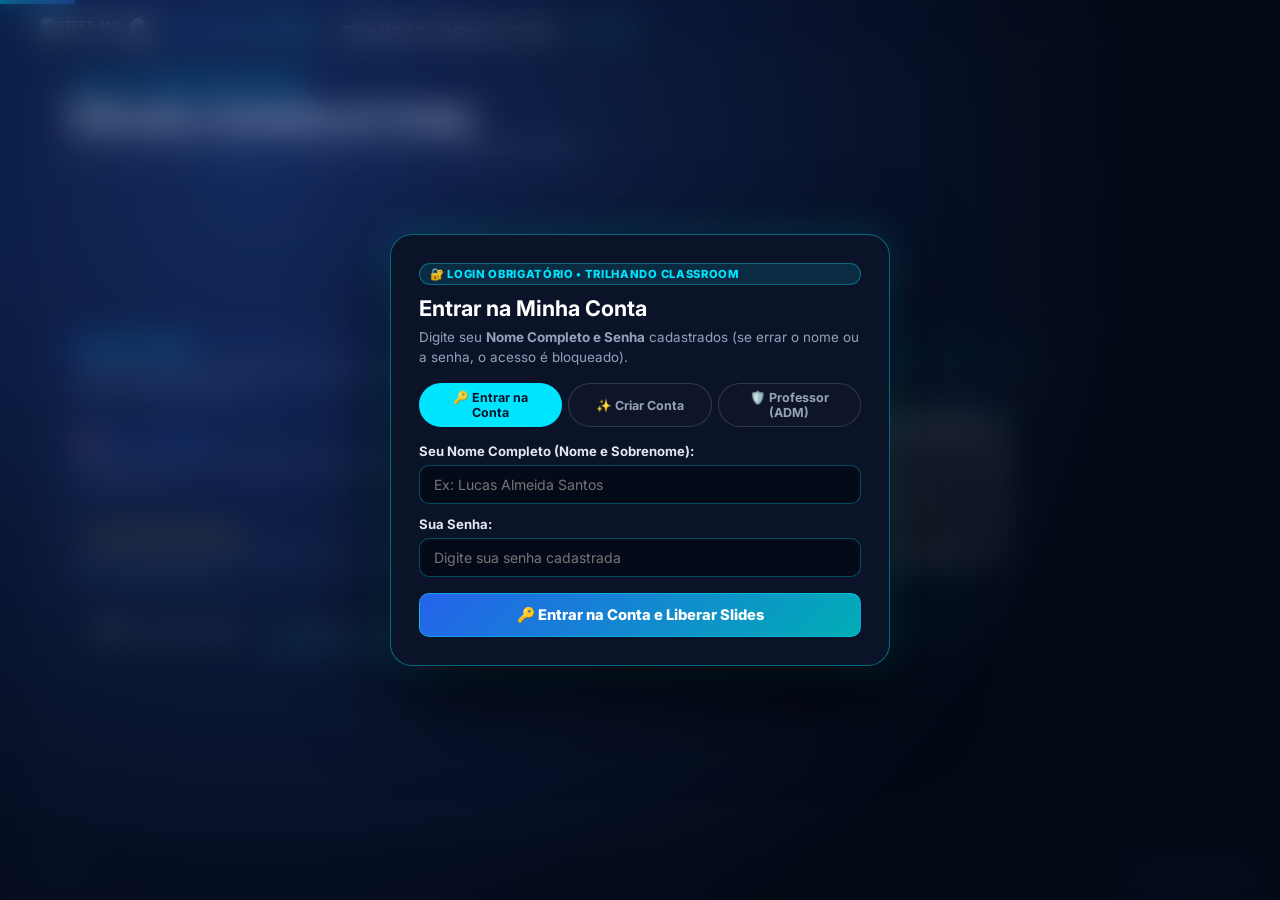
==== commit 172eca38: "feat: aula bloqueada na mesma aba com botao voltar, remove notas dos slides, ADM somente visualizaca" ====
--- a/arquivos-trilhando/Slides/aula-01-slides.html
+++ b/arquivos-trilhando/Slides/aula-01-slides.html
@@ -84,7 +84,6 @@
         </div>
         <div class="top-controls">
             <a href="../../index.html" class="control-btn">🏠 Menu</a>
-            <button class="control-btn" id="notesToggle">📝 Notas (N)</button>
             <button class="control-btn" id="fullscreenToggle">⛶ Tela Cheia (F)</button>
         </div>
     </header>
@@ -93,8 +92,7 @@
     <main class="presentation-stage">
 
         <!-- Slide 1: Capa & Apresentação -->
-        <section class="slide active"
-            data-notes="<strong>Abertura (10 min):</strong> Dar boas-vindas aos alunos e mentores do CEFET/FAPEMING. Apresentar a equipe de extensão, a visão do curso e o impacto de aprender a construir tecnologia. Quem quiser acompanhar os slides no próprio celular, basta apontar a câmera para o QR Code à direita!">
+        <section class="slide active">
             <div class="slide-header">
                 <span class="slide-step">AULA 01 • INTRODUÇÃO & PROMPTS</span>
                 <h1 class="slide-title">Trilhando o Caminho do Código</h1>
@@ -144,8 +142,7 @@
         </section>
 
         <!-- Slide 2: Presença & Certificação -->
-        <section class="slide"
-            data-notes="<strong>Presença & T0 (45 min):</strong> Orientar os estudantes no preenchimento do cadastro e formulário T0. Garantir silêncio e autonomia individual sem consultas externas.">
+        <section class="slide">
             <div class="slide-header">
                 <span class="slide-step">BLOCO 2 • CREDENCIAMENTO & T0</span>
                 <h2 class="slide-title">Presença & Certificação Oficial</h2>
@@ -210,8 +207,7 @@
         </section>
 
         <!-- Slide 3: Showcase Tecnológico (Onde Podemos Chegar?) -->
-        <section class="slide"
-            data-notes="<strong>Showcase Tecnológico (20 min):</strong> Rodar ou mostrar demonstrações rápidas do que é possível criar combinando Python e IA.">
+        <section class="slide">
             <div class="slide-header">
                 <span class="slide-step">SHOWCASE TECNOLÓGICO</span>
                 <h2 class="slide-title">Onde Podemos Chegar?</h2>
@@ -248,8 +244,7 @@
         </section>
 
         <!-- Slide 4: A Inteligência Artificial como Parceira -->
-        <section class="slide"
-            data-notes="<strong>Copiloto de IA:</strong> Explicar como a IA atua como um mentor técnico de código e a importância da precisão nos comandos.">
+        <section class="slide">
             <div class="slide-header">
                 <span class="slide-step">FUNDAMENTOS DE IA</span>
                 <h2 class="slide-title">A Inteligência Artificial como Parceira de Código</h2>
@@ -279,8 +274,7 @@
         </section>
 
         <!-- Slide 5: O Que é um Prompt? -->
-        <section class="slide"
-            data-notes="<strong>Anatomia de Prompts:</strong> Explicar os 3 pilares fundamentais: Contexto, Regras e Formato.">
+        <section class="slide">
             <div class="slide-header">
                 <span class="slide-step">ENGENHARIA DE PROMPTS</span>
                 <h2 class="slide-title">O Que é um "Prompt"?</h2>
@@ -312,8 +306,7 @@
         </section>
 
         <!-- Slide 6: Métodos P.R.R.E e P.R.O.M.P.T (Frameworks de Prompting) -->
-        <section class="slide"
-            data-notes="<strong>Métodos P.R.R.E e P.R.O.M.P.T:</strong> Apresentar cada método com seus pilares e o exemplo didático completo pronto para cópia/uso no Gemini CLI.">
+        <section class="slide">
             <div class="slide-header">
                 <span class="slide-step">METODOLOGIAS DE PROMPTING</span>
                 <h2 class="slide-title">Frameworks P.R.R.E e P.R.O.M.P.T</h2>
@@ -350,8 +343,7 @@
         </section>
 
         <!-- Slide 7: Prompt BOM vs RUIM (Com Carrossel de Mídias e Prompts Íntegros) -->
-        <section class="slide"
-            data-notes="<strong>Prompt BOM x RUIM:</strong> Usar o carrossel interativo com as setinhas para navegar entre os vídeos e imagens comparativos com os prompts completos fornecidos.">
+        <section class="slide">
             <div class="slide-header">
                 <span class="slide-step">PROMPT BOM VS. PROMPT RUIM</span>
                 <h2 class="slide-title">Comparativo Prático: Como os Detalhes Mudam Tudo</h2>
@@ -481,8 +473,7 @@
         </section>
 
         <!-- Slide 8: Dinâmica 1: Dois Grupos (Bom x Ruim) com Prompts Completos -->
-        <section class="slide"
-            data-notes="<strong>Dinâmica 1:</strong> Apresentar os prompts completos para as 3 categorias da dinâmica dos grupos (Arte ASCII, Sorteador e Criptografia).">
+        <section class="slide">
             <div class="slide-header">
                 <span class="slide-step">DINÂMICA EM SALA • GRUPOS BOM X RUIM</span>
                 <h2 class="slide-title">Dinâmica 1: O Poder dos Prompts em Grupo</h2>
@@ -537,8 +528,7 @@
         </section>
 
         <!-- Slide 9: Metodologia Ativa: Engenharia Reversa -->
-        <section class="slide"
-            data-notes="<strong>Engenharia Reversa:</strong> Explicar a metodologia ativa: Gerar com IA -> Desmontar o código -> Entender e Hackear.">
+        <section class="slide">
             <div class="slide-header">
                 <span class="slide-step">METODOLOGIA ATIVA</span>
                 <h2 class="slide-title">Engenharia Reversa: De Copiador a Inspetor</h2>
@@ -567,8 +557,7 @@
         </section>
 
         <!-- Slide 10: Intervalo (Pausa para Lanche) -->
-        <section class="slide"
-            data-notes="<strong>Intervalo (15 min):</strong> 15 minutos de pausa para descanso e lanche dos alunos. Mantenha este slide projetado na tela. Ao retornar, inicie o bloco prático de código em Python com o comando print()!">
+        <section class="slide">
             <div class="slide-header">
                 <span class="slide-step">☕ PAUSA</span>
                 <h2 class="slide-title">Intervalo — 15 Minutos</h2>
@@ -588,8 +577,7 @@
         </section>
 
         <!-- Slide 11: O Comando PRINT -->
-        <section class="slide"
-            data-notes="<strong>O Comando print():</strong> Explicar o comando print(), a voz do computador e a regra das aspas.">
+        <section class="slide">
             <div class="slide-header">
                 <span class="slide-step">DECIFRANDO O CÓDIGO • PRINT</span>
                 <h2 class="slide-title">Decifrando o Código: O Comando <code>print()</code></h2>
@@ -632,8 +620,7 @@
         </section>
 
         <!-- Slide 12: Mini-Desafio PRINT (3 min) -->
-        <section class="slide"
-            data-notes="<strong>Mini-Desafio print() (3 min):</strong> Dê 3 minutos para a turma criar o arquivo 'pratica_print.py' e escrever o próprio cartão de visitas com print(). Circule pela sala. Desafio Detetive: tirar uma aspa e ver o erro.">
+        <section class="slide">
             <div class="slide-header">
                 <span class="challenge-label">🎯 Mini-Desafio print() — 3 minutos</span>
                 <h2 class="slide-title">Sua vez com <code>print()</code>!</h2>
@@ -685,8 +672,7 @@
         </section>
 
         <!-- Slide 13: Variáveis -->
-        <section class="slide"
-            data-notes="<strong>Variáveis:</strong> Use a analogia da caixa com etiqueta: o nome da variável é a etiqueta e o valor é o conteúdo. Mostre que dá para trocar o valor e que o print() usa o conteúdo atual. Destaque: = significa 'guarde isso aí', não 'igual' da matemática.">
+        <section class="slide">
             <div class="slide-header">
                 <span class="slide-step">DECIFRANDO O CÓDIGO • VARIÁVEIS</span>
                 <h2 class="slide-title">Decifrando o Código: Variáveis</h2>
@@ -724,8 +710,7 @@
         </section>
 
         <!-- Slide 14: O Comando INPUT (Captura de Entrada de Dados) -->
-        <section class="slide"
-            data-notes="<strong>O Comando input():</strong> Explicar a captura de dados do usuário via teclado, a regra da String e a conversão com int() ou float().">
+        <section class="slide">
             <div class="slide-header">
                 <span class="slide-step">DECIFRANDO O CÓDIGO • INPUT</span>
                 <h2 class="slide-title">Decifrando o Código: O Comando <code>input()</code></h2>
@@ -769,8 +754,7 @@
         </section>
 
         <!-- Slide 15: Mini-Desafio INPUT + Variáveis (3 min) -->
-        <section class="slide"
-            data-notes="<strong>Mini-Desafio input() + variável (3 min):</strong> Dê 3 minutos para a turma criar 'pratica_input.py'. Todos usam input(), guardam em variáveis e mostram com print() e f-string. Desafio Detetive: tirar o int() e ver o erro.">
+        <section class="slide">
             <div class="slide-header">
                 <span class="challenge-label">🎯 Mini-Desafio input() + Variáveis — 3 minutos</span>
                 <h2 class="slide-title">Sua vez com <code>input()</code> e variáveis!</h2>
@@ -821,8 +805,7 @@
         </section>
 
         <!-- Slide 16: Dinâmica 2: Hackathon Competitivo de Jogos -->
-        <section class="slide"
-            data-notes="<strong>Dinâmica 2 (50 min):</strong> Apresentar o Hackathon Competitivo de Jogos e as 3 opções de desafio no terminal.">
+        <section class="slide">
             <div class="slide-header">
                 <span class="slide-step">DINÂMICA 2 • HACKATHON COMPETITIVO</span>
                 <h2 class="slide-title">Batalha de Prompts: Hackathon de Jogos</h2>
@@ -858,8 +841,7 @@
         </section>
 
         <!-- Slide 17: Encerramento: Missão Cumprida & Envio dos Chats -->
-        <section class="slide"
-            data-notes="<strong>Encerramento (10 min):</strong> Orientar os estudantes no salvamento do link público da conversa com o Gemini e envio no formulário de pesquisa.">
+        <section class="slide">
             <div class="slide-header">
                 <span class="slide-step">ENCERRAMENTO • SALVANDO HISTÓRICO</span>
                 <h2 class="slide-title">Missão Cumprida! Registrando Seus Chats</h2>
@@ -894,17 +876,6 @@
         </section>
 
     </main>
-
-    <!-- Speaker Notes Panel -->
-    <div class="speaker-notes-panel" id="notesPanel">
-        <div class="notes-header">
-            <span>📝 NOTAS DO MENTOR / INSTRUTOR</span>
-            <span style="opacity: 0.6">Pressione N para fechar</span>
-        </div>
-        <div class="notes-content" id="notesContent">
-            Boas-vindas à apresentação da Aula 01. Use as setas do teclado para navegar entre os 17 slides.
-        </div>
-    </div>
 
     <!-- Bottom Navigation Controls -->
     <footer class="bottom-nav">
--- a/arquivos-trilhando/Slides/slides-style.css
+++ b/arquivos-trilhando/Slides/slides-style.css
@@ -976,7 +976,7 @@
     width: 100%;
 }
 
-.nb-quiz-option:hover, .tr-hw-opt-btn:hover {
+.nb-quiz-option:not(:disabled):hover, .tr-hw-opt-btn:not(:disabled):hover {
     background: rgba(30, 41, 59, 0.92);
     border-color: var(--cefet-cyan);
     transform: translateY(-2px);
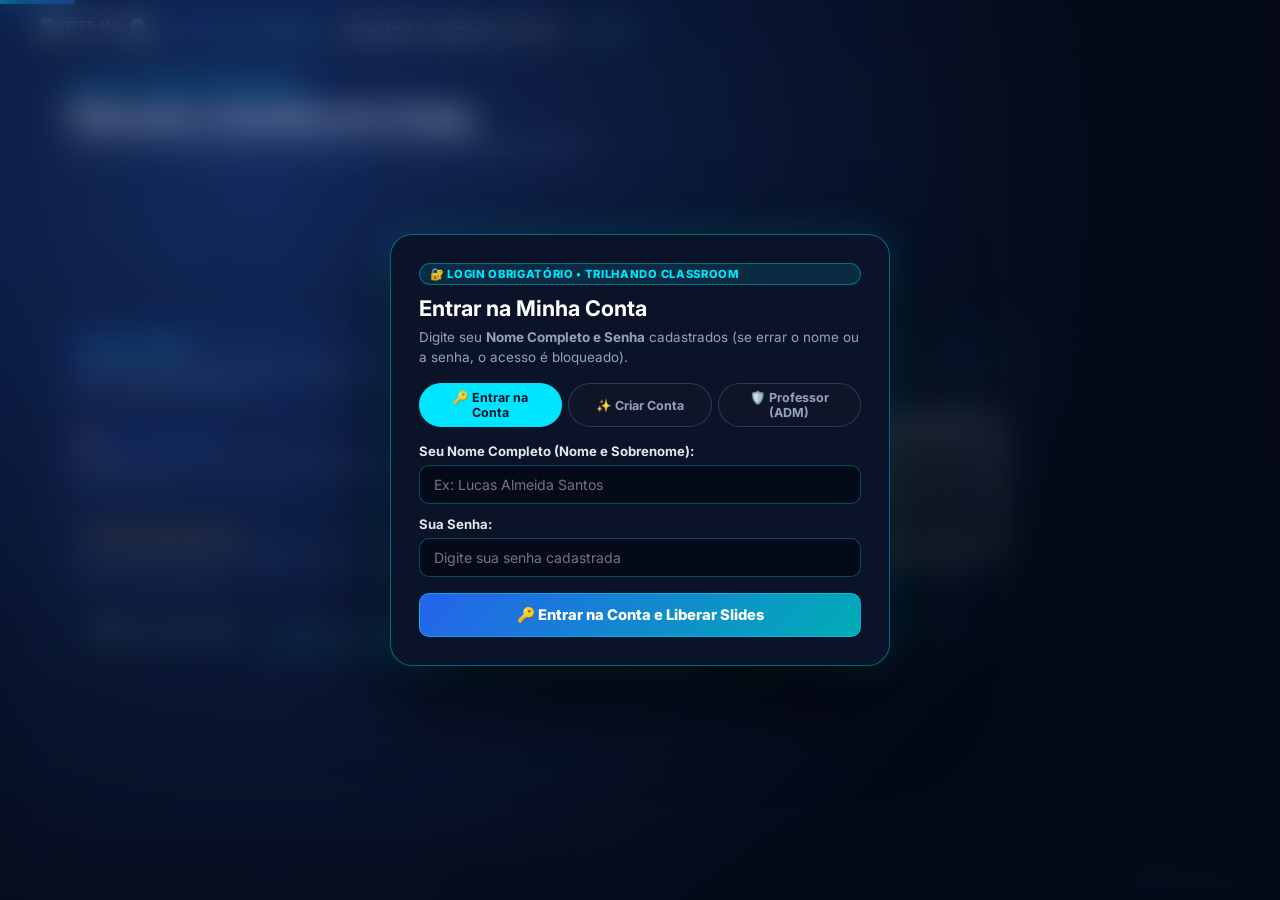
==== commit 0c2e6c7c: "fix: atualizar links e QR Code para a nova URL do repositorio FAPEMING-Project" ====
--- a/arquivos-trilhando/Slides/aula-01-slides.html
+++ b/arquivos-trilhando/Slides/aula-01-slides.html
@@ -135,7 +135,7 @@
                             <img src="../Imagens/qrcode-slides-aula01.png" alt="QR Code — Slides da Aula 01" class="qrcode-img" style="width:130px; height:130px; display:block;">
                         </div>
                         <p style="font-size:0.72rem; color:var(--cefet-cyan); font-weight:700; margin-bottom:6px;">📲 Clique na imagem para expandir</p>
-                        <a href="https://victorzanaroli.github.io/Project-FAPEMING/arquivos-trilhando/Slides/aula-01-slides.html" target="_blank" class="form-link-btn" style="font-size:0.75rem; padding:8px 16px;">🌐 Link direto dos Slides</a>
+                        <a href="https://victorzanaroli.github.io/FAPEMING-Project/arquivos-trilhando/Slides/aula-01-slides.html" target="_blank" class="form-link-btn" style="font-size:0.75rem; padding:8px 16px;">🌐 Link direto dos Slides</a>
                     </div>
                 </div>
             </div>
